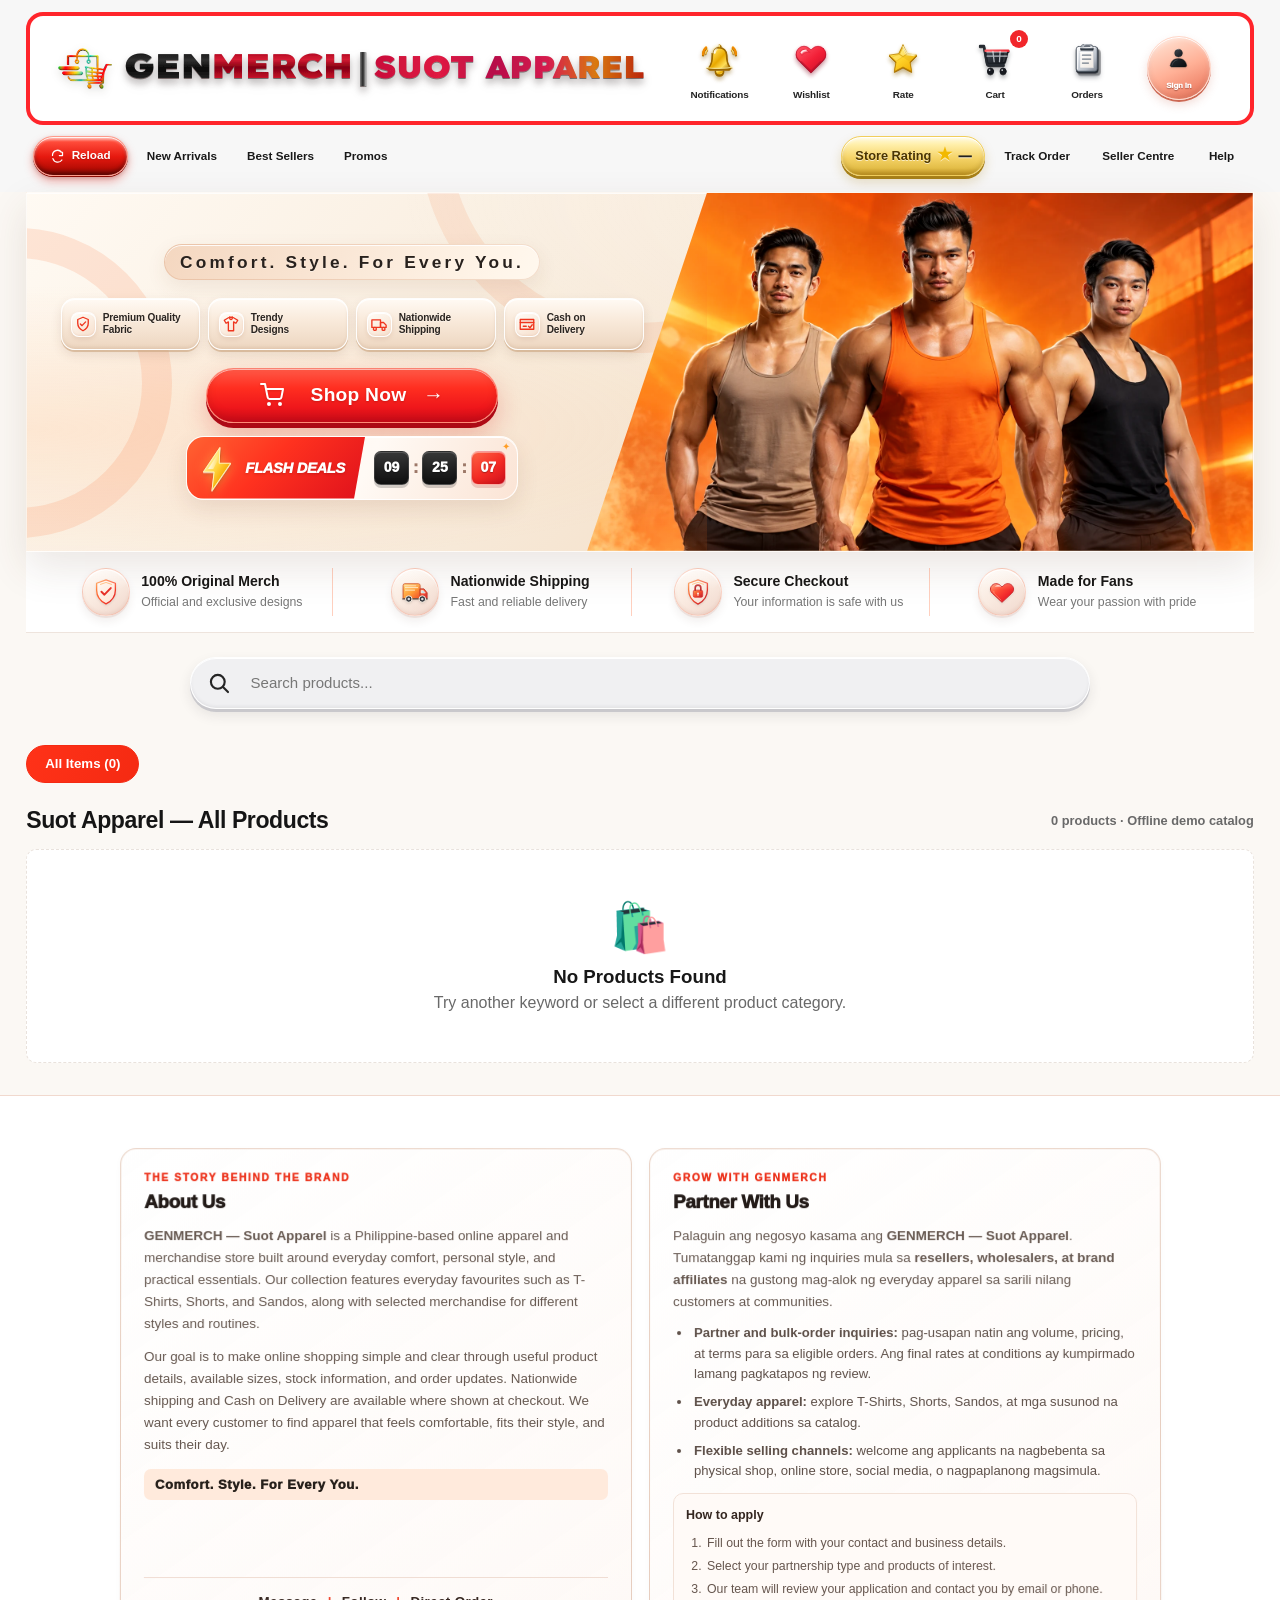
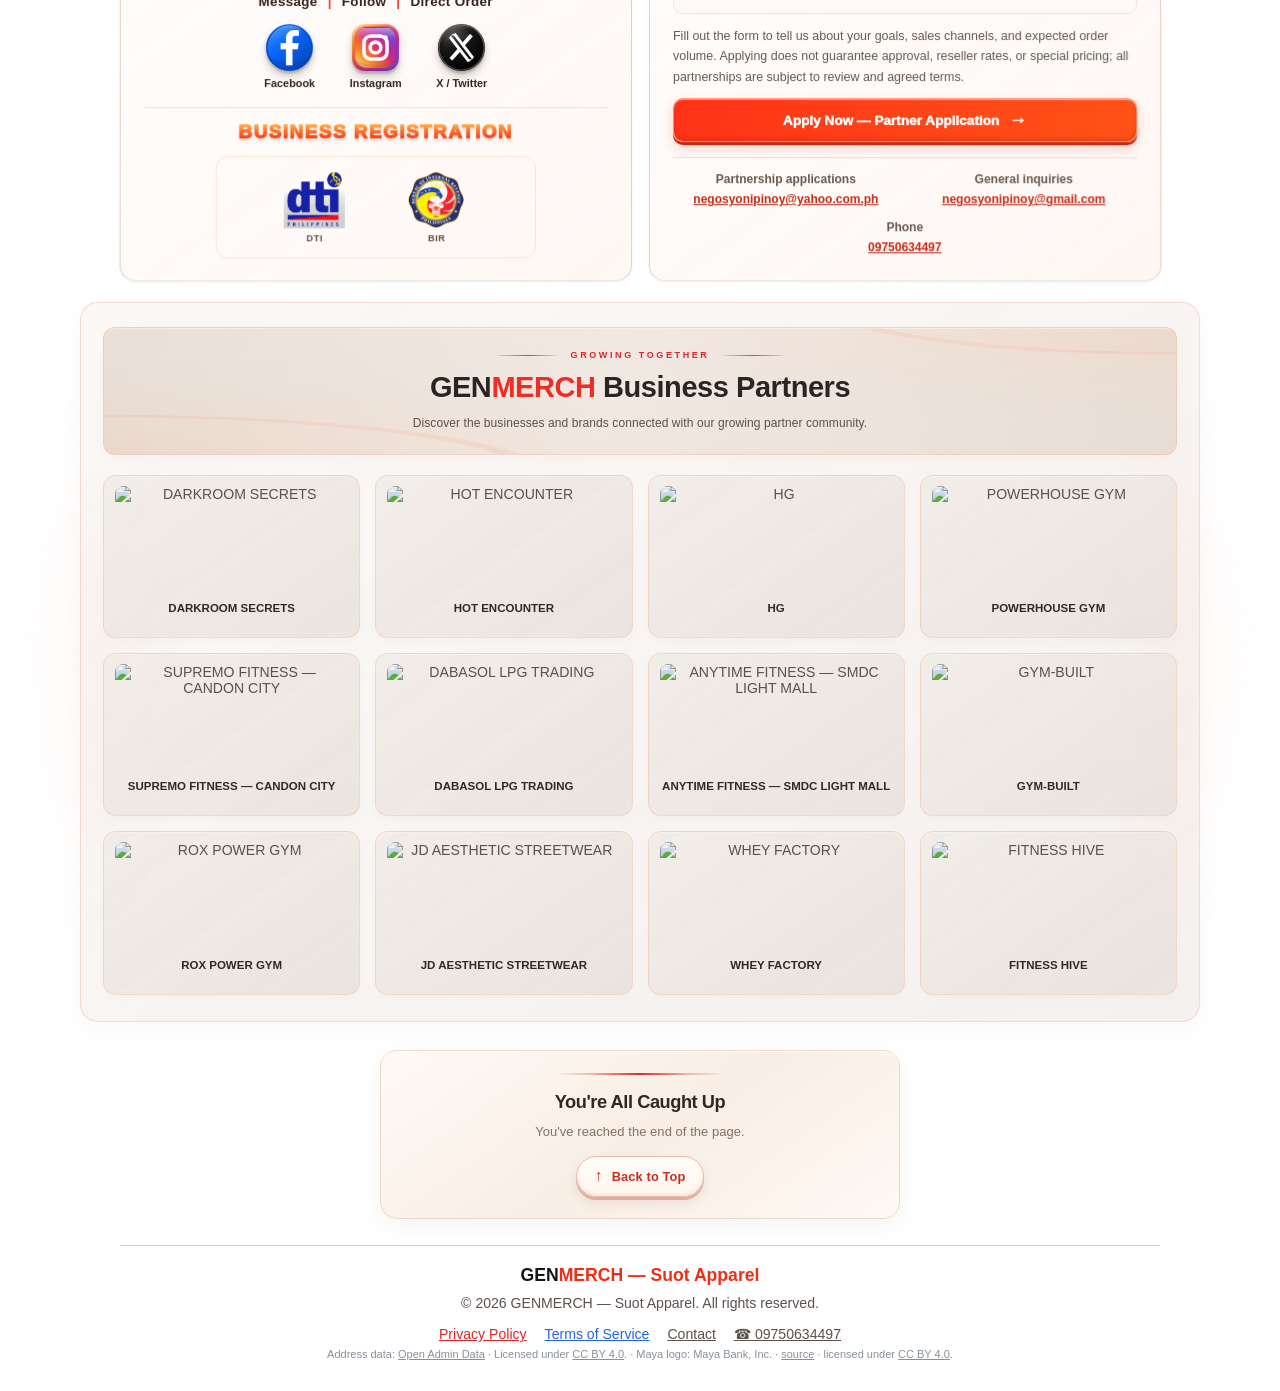
==== index.html @ 1b161a7c "Refresh customer account stylesheet cache version" ====
<!DOCTYPE html>
<html lang="en" class="genmerch-initial-loading">
<head>
  <!-- Isolated Vercel review sandbox: block all cross-origin API connections, including production Supabase. -->
  <script id="GENMERCH_PREVIEW_NETWORK_GUARD">
    (function () {
      var host = String(window.location.hostname || '').toLowerCase();
      var isolatedPreview = host.startsWith('genmerch-mobile-review-sandbox') && host.endsWith('.vercel.app');
      if (!isolatedPreview) return;
      window.GENMERCH_PREVIEW_SAFE_MODE = true;
      var policy = document.createElement('meta');
      policy.httpEquiv = 'Content-Security-Policy';
      policy.content = "default-src 'self' data: blob:; script-src 'self' 'unsafe-inline' 'unsafe-eval' https: data: blob:; style-src 'self' 'unsafe-inline' https: data:; img-src 'self' https: data: blob:; font-src 'self' https: data:; connect-src 'self' data: blob:; worker-src 'self' blob:; frame-src 'none'; object-src 'none'; base-uri 'self'; form-action 'self'";
      document.head.appendChild(policy);
    })();
  </script>
  <meta charset="UTF-8">
  <meta name="viewport" content="width=device-width, initial-scale=1.0">
  <title>GENMERCH — Suot Apparel | Wear What You Love</title>
  <link rel="canonical" href="https://shopgenmerch.com/">
  <meta name="description" content="GENMERCH Suot Apparel — T-shirts, shorts, hoodies, caps and everyday merch.">
  <meta property="og:site_name" content="GENMERCH - Suot Apparel">
  <meta property="og:locale" content="en_PH">
  <meta property="og:title" content="GENMERCH - Suot Apparel &amp; More!">
  <meta property="og:description" content="Explore GENMERCH Suot Apparel now.">
  <meta property="og:type" content="website">
  <meta property="og:url" content="https://shopgenmerch.com/">
  <meta property="og:image" content="https://shopgenmerch.com/genmerch-social-logo.webp?v=20261101-share-1">
  <meta property="og:image:secure_url" content="https://shopgenmerch.com/genmerch-social-logo.webp?v=20261101-share-1">
  <meta property="og:image:type" content="image/webp">
  <meta property="og:image:width" content="320">
  <meta property="og:image:height" content="320">
  <meta property="og:image:alt" content="GENMERCH Suot Apparel official shopping cart logo.">
  <link rel="image_src" href="https://shopgenmerch.com/genmerch-social-logo.webp?v=20261101-share-1">
  <meta name="twitter:card" content="summary_large_image">
  <meta name="twitter:title" content="GENMERCH - Suot Apparel &amp; More!">
  <meta name="twitter:description" content="Explore GENMERCH Suot Apparel now.">
  <meta name="twitter:image" content="https://shopgenmerch.com/genmerch-social-logo.webp?v=20261101-share-1">
  <meta name="twitter:image:alt" content="GENMERCH Suot Apparel official shopping cart logo.">
  <link rel="icon" type="image/png" sizes="32x32" href="/icons/genmerch-favicon-32.png?v=20261101-share-1">
  <link rel="shortcut icon" href="/icons/genmerch-favicon-32.png?v=20261101-share-1">
  <meta name="application-name" content="GENMERCH - Suot Apparel">
  <meta name="apple-mobile-web-app-title" content="GENMERCH - Suot Apparel">
  <meta name="theme-color" content="#ee4d2d">
  <link rel="manifest" href="/manifest.json?v=20261028-1">
  <link rel="apple-touch-icon" sizes="180x180" href="/apple-touch-icon.png?v=20261101-share-1">
  <link rel="preload" as="style" href="/install-flow.css?v=20261030-1" fetchpriority="low" onload="this.onload=null;this.rel='stylesheet'">
  <noscript><link rel="stylesheet" href="/install-flow.css?v=20261030-1"></noscript>
  <link rel="preload" as="style" href="/customer-account.css?v=20261103-profile-photo-navy-copper-1" fetchpriority="low" onload="this.onload=null;this.rel='stylesheet'">
  <noscript><link rel="stylesheet" href="/customer-account.css?v=20261103-profile-photo-navy-copper-1"></noscript>
  <link href="https://fonts.googleapis.com/css2?family=Great+Vibes&display=swap" rel="stylesheet">
  
  


  
  
  







  
  
  
  
  
  
  
  
  
  
  
  
  
  




  


  


  


  



















  


















  
  

  <!-- GENMERCH branding: static, crisp Lexend wordmark; header scroll behavior remains unchanged. -->
  <link rel="preconnect" href="https://fonts.googleapis.com">
  <link rel="preconnect" href="https://fonts.gstatic.com" crossorigin>
  <link rel="preconnect" href="https://cdn.jsdelivr.net" crossorigin>
  <link rel="preload" as="script" href="https://cdn.jsdelivr.net/npm/@supabase/supabase-js@2" crossorigin>
  <link rel="preconnect" href="https://csbaxyzfcaxhyyzxfxjw.supabase.co" crossorigin>
  <link rel="preconnect" href="https://upload.wikimedia.org" crossorigin>
  <link href="https://fonts.googleapis.com/css2?family=Lexend:wght@400;500;600;700;800;900&display=swap" rel="stylesheet">
  








  <link rel="stylesheet" href="/genmerch-inline.css?v=20261102-wishlist-clean-centered-footer-1">
  <link rel="preload" as="style" href="/seller-centre-theme.css?v=20261031-product-editor-close-2" fetchpriority="low" onload="this.onload=null;this.rel='stylesheet'">
  <noscript><link rel="stylesheet" href="/seller-centre-theme.css?v=20261031-product-editor-close-2"></noscript>
  <link rel="preload" as="style" href="/checkout-premium.css?v=20261102-delivery-compact-final-2" fetchpriority="low" onload="this.onload=null;this.rel='stylesheet'">
  <noscript><link rel="stylesheet" href="/checkout-premium.css?v=20261031-payment-vibrance-refined-1"></noscript>
  <link rel="stylesheet" href="/genmerch-mobile-redesign.css?v=20261102-flash-bolt-lighting-1">
  <link rel="stylesheet" href="/hero-tagline-shine.css?v=20261101-elegant-shine-1">
  <link rel="stylesheet" href="/trust-testimonials.css?v=20261101-3d-1">
  <link rel="stylesheet" href="/genmerch-responsive-refinement.css?v=20261102-delivery-compact-final-2">
  <link rel="stylesheet" href="/category-picker.css?v=20261103-category-picker-centered-2">
  

  <!-- GENMERCH performance: deferred, cacheable scripts in dependency order. -->
  <script>
    window.GENMERCH_APP_SCRIPT_READY = new Promise(function(resolve){
      window.GENMERCH_APP_SCRIPT_READY_RESOLVE = resolve;
    });
  </script>
  <script src="https://cdn.jsdelivr.net/npm/@supabase/supabase-js@2" defer></script>
  <script src="/genmerch-main.js?v=20261103-home-refresh-1" defer fetchpriority="high"></script>
  <script src="/genmerch-form-persistence.js?v=20261103-form-persistence-2" defer></script>
  <script src="/install-flow.js?v=20261030-1" defer></script>
  <script src="/customer-account.js?v=20261103-home-refresh-1" defer></script>
  <script src="/genmerch-interactions.js?v=20261101-hover-wishlist-1" defer></script>
  <script src="/genmerch-mobile-redesign.js?v=20261103-category-picker-centered-2" defer></script>
</head>
<body>
  <div id="genmerchInitialLoader" role="status" aria-label="Loading GENMERCH" aria-live="polite">
    <div class="genmerch-loader-mark" aria-hidden="true">
      <svg class="genmerch-loader-ring" viewBox="0 0 100 100" focusable="false">
        <circle cx="50" cy="50" r="45"></circle>
      </svg>
      <img class="genmerch-loader-logo" src="/assets/genmerch-cart-actual.webp?v=20261027-popup-logo" alt="" width="220" height="220" fetchpriority="high" decoding="async">
    </div>
  </div>
  <header class="site-header">
    <div class="announcement-bar">
      <div class="announcement-inner">
        <span>🚚 <strong>Free shipping for orders ₱1,500 and up!</strong></span>
        <i></i><span>✓ Quality Prints</span><i></i><span>🚚 Nationwide Delivery</span><i></i><span>▣ Secure Payments</span>
        <div class="social-links" aria-label="Order through our social media">
          <span class="social-order-label">You can also order -</span>
          <a class="social-link" href="https://www.facebook.com/nnp2012.genmerch/" target="_blank" rel="noopener noreferrer" aria-label="Order through Facebook" title="Facebook">
            <svg viewBox="0 0 24 24" aria-hidden="true" focusable="false"><circle cx="12" cy="12" r="12" fill="#0866FF"/><path fill="#FFFFFF" d="M13.45 21v-8.21h2.76l.41-3.2h-3.17V7.55c0-.93.26-1.56 1.59-1.56h1.7V3.13c-.29-.04-1.3-.13-2.48-.13-2.45 0-4.13 1.5-4.13 4.25v2.34H7.36v3.2h2.77V21z"/></svg>
            <span>Facebook</span>
          </a>
          <a class="social-link" href="https://www.instagram.com/nnp2012.productsservices" target="_blank" rel="noopener noreferrer" aria-label="Order through Instagram" title="Instagram">
            <svg viewBox="0 0 24 24" aria-hidden="true" focusable="false"><defs><linearGradient id="genmerchInstagramGradient" x1="0" y1="1" x2="1" y2="0"><stop offset="0%" stop-color="#FEDA75"/><stop offset="28%" stop-color="#FA7E1E"/><stop offset="55%" stop-color="#D62976"/><stop offset="78%" stop-color="#962FBF"/><stop offset="100%" stop-color="#4F5BD5"/></linearGradient></defs><rect x="1.5" y="1.5" width="21" height="21" rx="6" fill="url(#genmerchInstagramGradient)"/><rect x="6.1" y="6.1" width="11.8" height="11.8" rx="3.5" fill="none" stroke="#FFFFFF" stroke-width="1.8"/><circle cx="12" cy="12" r="2.75" fill="none" stroke="#FFFFFF" stroke-width="1.8"/><circle cx="17.1" cy="6.9" r="1.15" fill="#FFFFFF"/></svg>
            <span>Instagram</span>
          </a>
          <a class="social-link" href="https://x.com/NnP2012Trading" target="_blank" rel="noopener noreferrer" aria-label="Order through Twitter / X" title="Twitter / X">
            <svg viewBox="0 0 24 24" aria-hidden="true" focusable="false"><path fill="#111111" d="M18.901 1.153h3.68l-8.04 9.19 9.46 12.504H16.6l-5.8-7.584-6.64 7.584H.47l8.6-9.83L0 1.153h7.6l5.24 6.932zM17.61 20.644h2.039L6.486 3.24H4.298z"/></svg>
            <span>Twitter</span>
          </a>
        </div>
      </div>
    </div>
    <div class="main-header">
      <div class="nav">
        <button class="gm-mobile-menu-toggle" id="gmMobileMenuToggle" type="button" aria-label="Open navigation menu" aria-controls="gmMobileMenuPanel" aria-expanded="false">
          <svg viewBox="0 0 24 24" aria-hidden="true" focusable="false"><path d="M4 6h16M4 12h16M4 18h16"/></svg>
        </button>
        <button class="brand-lockup" type="button" onclick="resetCatalog()" aria-label="GENMERCH Home">
          <img class="gm-desktop-brand-emblem" src="/assets/genmerch-cart-actual.webp?v=20261101-desktop-official-cart-1" alt="GENMERCH official multicolor shopping cart logo" width="240" height="240" decoding="async" fetchpriority="high">
          <span class="brand-type genmerch-metal-wordmark-wrap"><svg class="brand-word genmerch-svg-metal-wordmark" viewBox="0 0 1320 104" xmlns="http://www.w3.org/2000/svg" role="img" aria-label="GENMERCH | SUOT APPAREL" focusable="false">
  <defs>
    <linearGradient id="gmMetalChromeFace" x1="0" y1="0" x2="0" y2="1">
      <stop offset="0" stop-color="#4a4a4a"/><stop offset=".18" stop-color="#171717"/><stop offset=".36" stop-color="#303030"/><stop offset=".56" stop-color="#080808"/><stop offset=".76" stop-color="#202020"/><stop offset=".92" stop-color="#414141"/><stop offset="1" stop-color="#121212"/>
    </linearGradient>
    <linearGradient id="gmMetalRedFace" x1="0" y1="0" x2="0" y2="1">
      <stop offset="0" stop-color="#ed5361"/><stop offset=".16" stop-color="#a9071f"/><stop offset=".34" stop-color="#d51b32"/><stop offset=".54" stop-color="#820012"/><stop offset=".72" stop-color="#b60b23"/><stop offset=".9" stop-color="#e52b40"/><stop offset="1" stop-color="#73000e"/>
    </linearGradient>
    <linearGradient id="gmMetalSuotBase" x1="0" y1="0" x2="1" y2="0">
      <stop offset="0" stop-color="#c90e3a"/><stop offset=".24" stop-color="#df1a42"/><stop offset=".44" stop-color="#b70d49"/><stop offset=".64" stop-color="#d51b4e"/><stop offset=".82" stop-color="#d97910"/><stop offset="1" stop-color="#ba260b"/>
    </linearGradient>
    <linearGradient id="gmMetalDivider" x1="0" y1="0" x2="1" y2="0">
      <stop offset="0" stop-color="#f4f4f4"/>
      <stop offset=".2" stop-color="#8a8a8a"/>
      <stop offset=".48" stop-color="#242424"/>
      <stop offset=".72" stop-color="#b8b8b8"/>
      <stop offset="1" stop-color="#363636"/>
    </linearGradient>
    <filter id="gmMetalBevelGlint" x="-10%" y="-16%" width="120%" height="145%">
      <feGaussianBlur in="SourceAlpha" stdDeviation="1.25" result="softShadowBlur"/>
      <feOffset in="softShadowBlur" dx="0" dy="2.5" result="softShadowOffset"/>
      <feFlood flood-color="#16050a" flood-opacity=".48" result="softShadowColor"/>
      <feComposite in="softShadowColor" in2="softShadowOffset" operator="in" result="softShadow"/>
      <feMerge><feMergeNode in="softShadow"/><feMergeNode in="SourceGraphic"/></feMerge>
    </filter>
  </defs>
  <g transform="translate(0 -9.12) scale(1 1.12)" font-family="Montserrat, Inter, Lexend, Arial, sans-serif" font-weight="900" text-anchor="start" stroke-linejoin="round" filter="url(#gmMetalBevelGlint)">
    <text x="8" y="76" font-size="76.22" textLength="220" lengthAdjust="spacingAndGlyphs" fill="url(#gmMetalChromeFace)" stroke="none" stroke-width="0">GEN</text>
    <text x="226" y="76" font-size="76.22" textLength="354" lengthAdjust="spacingAndGlyphs" fill="url(#gmMetalRedFace)" stroke="none" stroke-width="0">MERCH</text>
    <text x="590" y="77" font-size="81.37" fill="url(#gmMetalDivider)" stroke="none" stroke-width="0">|</text>
    <text x="634" y="76" font-size="70.04" textLength="674" lengthAdjust="spacingAndGlyphs" fill="url(#gmMetalSuotBase)" stroke="none" stroke-width="0">SUOT APPAREL</text>
  </g>
</svg></span>
          <span class="gm-mobile-wordmark" aria-hidden="true"><img class="gm-mobile-brand-logo" src="/assets/genmerch-cart-actual.webp?v=20261101-brand-mark-1" alt="" decoding="async" fetchpriority="high"><span class="gm-mobile-brand-copy"><strong><span>GEN</span><b>MERCH</b></strong><small>SUOT APPAREL</small></span></span>
        </button>
        <div class="header-actions">
          <button class="header-action genmerch-notification-button" id="genmerchNotificationButton" type="button" onclick="toggleGenmerchNotifications()" aria-label="Order notifications" title="Order notifications">
  <span class="header-icon genmerch-bell-wrap"><svg class="genmerch-bell-svg" viewBox="0 0 40 40" aria-hidden="true"><defs><linearGradient id="gmBellGold" x1="0" y1="0" x2="1" y2="1"><stop offset="0" stop-color="#fff7b0"/><stop offset=".22" stop-color="#ffd84a"/><stop offset=".52" stop-color="#e9a900"/><stop offset=".76" stop-color="#ffdf58"/><stop offset="1" stop-color="#9e6500"/></linearGradient><linearGradient id="gmBellHighlight" x1="0" y1="0" x2="1" y2="0"><stop offset="0" stop-color="#fff" stop-opacity=".9"/><stop offset="1" stop-color="#fff" stop-opacity="0"/></linearGradient><radialGradient id="gmBellGlow"><stop offset="0" stop-color="#ffd84a" stop-opacity=".4"/><stop offset="1" stop-color="#ffd84a" stop-opacity="0"/></radialGradient></defs><path d="M10 27.5c2.3-2.8 3.1-6.1 3.1-12.1a6.9 6.9 0 0 1 13.8 0c0 6 1 9.3 3.1 12.1.6.8.1 1.8-.9 1.8H10.9c-1 0-1.5-1-.9-1.8Z" fill="url(#gmBellGold)" stroke="#9b6800" stroke-width="1.5" stroke-linejoin="round"/><path d="M15.3 13.2c.4-2.3 2-3.6 4.1-3.8" fill="none" stroke="url(#gmBellHighlight)" stroke-width="2.3" stroke-linecap="round"/><path d="M16 31.2a4 4 0 0 0 8 0" fill="url(#gmBellGold)" stroke="#9b6800" stroke-width="1.4"/><circle cx="20" cy="7.1" r="1.4" fill="#f6c52e" stroke="#9b6800" stroke-width=".8"/><path d="M7 8.2C4.8 10.3 3.9 12.7 4 15.1M33 8.2c2.2 2.1 3.1 4.5 3 6.9" fill="none" stroke="#f08a00" stroke-width="2.2" stroke-linecap="round"/><path d="M8.4 10.2c-1.2 1.5-1.7 2.8-1.8 4.2M31.6 10.2c1.2 1.5 1.7 2.8 1.8 4.2" fill="none" stroke="#ffd45a" stroke-width="1" stroke-linecap="round"/><path class="genmerch-bell-dome-gloss" d="M12.6 13.2C13.4 9.5 16.2 7.1 19.5 6.5" fill="none" stroke="#fffde8" stroke-width="1.7" stroke-linecap="round" opacity=".72"/><path class="genmerch-bell-rim-glint" d="M7.8 27.7C11.8 29 27.9 29.1 32.1 27.4" fill="none" stroke="#fff1a3" stroke-width="1.05" stroke-linecap="round" opacity=".82"/></svg><span id="genmerchNotificationBadge" class="genmerch-notification-badge" hidden>0</span></span>
  <small>Notifications</small>
</button>
          <button class="header-action wishlist-header-button" type="button" onclick="openWishlist()" aria-label="Open wishlist" title="View saved products">
            <span class="header-icon wishlist-header-icon"><svg class="genmerch-premium-heart" viewBox="0 0 24 24" aria-hidden="true" focusable="false"><defs><linearGradient id="genmerchHeaderHeartGradient" x1="4" y1="3" x2="20" y2="22" gradientUnits="userSpaceOnUse"><stop offset="0" stop-color="#ff5364"/><stop offset=".52" stop-color="#f21f37"/><stop offset="1" stop-color="#c90d28"/></linearGradient></defs><path class="genmerch-heart-silhouette" d="M20.84 4.61a5.5 5.5 0 0 0-7.78 0L12 5.67l-1.06-1.06a5.5 5.5 0 0 0-7.78 7.78l1.06 1.06L12 21.23l7.78-7.78 1.06-1.06a5.5 5.5 0 0 0 0-7.78Z"/><path class="genmerch-heart-glint" d="M5.2 7.5a3.2 3.2 0 0 1 3.25-1.55" fill="none" stroke="#fff" stroke-width="1.15" stroke-linecap="round" opacity=".82"/><path class="genmerch-heart-gloss-plane" d="M4.15 7.35C4.85 5.15 8.1 4.35 10.4 6.55L11.25 7.35C9.05 7.03 6.85 7.65 5.55 9.55Z" fill="#fff" opacity=".30"/><path class="genmerch-heart-lower-bevel" d="M5.35 13.9 12 20.45 18.65 13.9" fill="none" stroke="#9f1029" stroke-width=".82" stroke-linecap="round" stroke-linejoin="round" opacity=".48"/></svg><span class="wishlist-badge" id="wishlistBadge" aria-live="polite" hidden>0</span></span>
            <small>Wishlist</small>
          </button>
          <button class="header-action genmerch-rate-trigger" id="openCustomerRateButton" type="button" onclick="openCustomerRateCenter()" aria-label="Rate delivered products" title="Rate your delivered purchases">
            <span class="header-icon genmerch-rate-icon" aria-hidden="true"><svg class="genmerch-rate-star genmerch-premium-star" viewBox="0 0 24 24" role="img" aria-label="Star"><defs><linearGradient id="genmerchHeaderStarGradient" x1="5" y1="2" x2="19" y2="22" gradientUnits="userSpaceOnUse"><stop offset="0" stop-color="#fff07a"/><stop offset=".48" stop-color="#ffd32a"/><stop offset="1" stop-color="#efa900"/></linearGradient></defs><path d="M12 2.15 15.02 8.3l6.79.99-4.91 4.79 1.16 6.76L12 17.65 5.94 20.84l1.16-6.76-4.91-4.79 6.79-.99L12 2.15Z" fill="url(#genmerchHeaderStarGradient)" stroke="#bb8100" stroke-width=".55" stroke-linejoin="round"/><path d="m12 4.15 2.37 4.8 5.3.77" fill="none" stroke="#fff9cf" stroke-width=".8" stroke-linecap="round" opacity=".78"/><path class="genmerch-star-upper-facet" d="M12 3.35 14.55 8.62 12 10.35 9.45 8.62Z" fill="#fff9cf" opacity=".33"/><path class="genmerch-star-left-facet" d="M9.45 8.62 12 10.35 7.15 13.7 4.05 10.55Z" fill="#fff" opacity=".14"/><path class="genmerch-star-right-facet" d="M14.55 8.62 19.95 10.55 16.85 13.7 12 10.35Z" fill="#b87a00" opacity=".13"/><path class="genmerch-star-gloss-edge" d="M12 3.15 15.02 8.3 20.4 9.1" fill="none" stroke="#fffbd0" stroke-width=".85" stroke-linecap="round" opacity=".82"/></svg><span class="genmerch-rate-badge" id="customerRateBadge" hidden>0</span></span><small>Rate</small>
          </button>
          <button class="cart-top header-action" id="openCartButton" type="button" aria-label="Open shopping cart">
            <span class="cart-icon header-icon"><svg class="genmerch-premium-cart-icon" viewBox="0 0 32 32" aria-hidden="true" focusable="false"><defs><linearGradient id="genmerchCartBasketGradient" x1="8" y1="8" x2="24" y2="23" gradientUnits="userSpaceOnUse"><stop offset="0" stop-color="#515861"/><stop offset=".5" stop-color="#252a31"/><stop offset="1" stop-color="#101318"/></linearGradient><linearGradient id="genmerchCartRedAccent" x1="11" y1="8" x2="26" y2="17" gradientUnits="userSpaceOnUse"><stop offset="0" stop-color="#ff5961"/><stop offset="1" stop-color="#e51e2b"/></linearGradient><radialGradient id="genmerchCartWheelGradient" cx="0" cy="0" r="1" gradientTransform="matrix(0 4 -4 0 0 0)" gradientUnits="userSpaceOnUse"><stop offset="0" stop-color="#626975"/><stop offset="1" stop-color="#171a20"/></radialGradient></defs><path class="genmerch-cart-handle" d="M3.4 5.1h3.3l2.55 14.1c.22 1.14 1.1 1.9 2.23 1.9h11.7" fill="none" stroke="#262b32" stroke-width="2.05" stroke-linecap="round" stroke-linejoin="round"/><path class="genmerch-cart-basket" d="M8.1 9.1h19.1l-2.35 9.25a1.7 1.7 0 0 1-1.65 1.27H10.2L8.1 9.1Z"/><path class="genmerch-cart-rim" d="M8.1 9.1h19.1" fill="none" stroke="url(#genmerchCartRedAccent)" stroke-width="2.1" stroke-linecap="round"/><path class="genmerch-cart-grid" d="m14.25 9.6 1.05 8.7m5-8.7-.55 8.7M9.25 13.5h16.85" fill="none" stroke="#d8dce2" stroke-opacity=".8" stroke-width="1.05" stroke-linecap="round"/><circle class="genmerch-cart-wheel" cx="12.2" cy="26.1" r="2.55"/><circle class="genmerch-cart-wheel" cx="22.8" cy="26.1" r="2.55"/><circle class="genmerch-cart-wheel-highlight" cx="11.45" cy="25.3" r=".72"/><circle class="genmerch-cart-wheel-highlight" cx="22.05" cy="25.3" r=".72"/><path class="genmerch-cart-metal-glint" d="M9.2 10.15H25.7" fill="none" stroke="#fff" stroke-opacity=".72" stroke-width=".78" stroke-linecap="round"/><path class="genmerch-cart-side-facet" d="M23.8 10.8 26.3 10.1 24.15 18.15 22.45 18.75Z" fill="#fff" opacity=".10"/></svg><span class="badge" id="cartBadge">0</span></span>
            <small>Cart</small>
          </button>
          <button class="header-action" id="openCustomerOrdersButton" type="button" onclick="openCustomerOrders()" aria-label="View and track your orders" title="My Orders — Track your delivery">
            <span class="header-icon"><svg class="genmerch-orders-clipboard" viewBox="0 0 32 32" aria-hidden="true" focusable="false"><defs><linearGradient id="gmOrdersBoardFace" x1="0" y1="0" x2="1" y2="1"><stop offset="0" stop-color="#ffffff"/><stop offset=".28" stop-color="#e5e9ee"/><stop offset=".7" stop-color="#b4bac4"/><stop offset="1" stop-color="#767d88"/></linearGradient><linearGradient id="gmOrdersBoardEdge" x1="0" y1="0" x2="1" y2="1"><stop offset="0" stop-color="#69717c"/><stop offset=".55" stop-color="#333a44"/><stop offset="1" stop-color="#151a20"/></linearGradient><linearGradient id="gmOrdersPaper" x1="0" y1="0" x2="1" y2="1"><stop offset="0" stop-color="#fffefc"/><stop offset="1" stop-color="#f0e9e2"/></linearGradient><linearGradient id="gmOrdersClip" x1="0" y1="0" x2="1" y2="1"><stop offset="0" stop-color="#f8fbff"/><stop offset=".22" stop-color="#b9c0ca"/><stop offset=".48" stop-color="#626a76"/><stop offset=".72" stop-color="#dfe4eb"/><stop offset="1" stop-color="#626975"/></linearGradient></defs><path d="M9 5.8h15.5a2.3 2.3 0 0 1 2.3 2.3v18.3a2.3 2.3 0 0 1-2.3 2.3H9a2.3 2.3 0 0 1-2.3-2.3V8.1A2.3 2.3 0 0 1 9 5.8Z" transform="translate(1.3 1.7)" fill="#141820" opacity=".26"/><path d="M8.5 4.9H24a2.3 2.3 0 0 1 2.3 2.3v18.9a2.3 2.3 0 0 1-2.3 2.3H8.5a2.3 2.3 0 0 1-2.3-2.3V7.2a2.3 2.3 0 0 1 2.3-2.3Z" fill="url(#gmOrdersBoardEdge)" stroke="#242a33" stroke-width=".7"/><path d="M8.1 4.2h15.3a2.2 2.2 0 0 1 2.2 2.2v18.9a2.2 2.2 0 0 1-2.2 2.2H8.1a2.2 2.2 0 0 1-2.2-2.2V6.4a2.2 2.2 0 0 1 2.2-2.2Z" fill="url(#gmOrdersBoardFace)" stroke="#525b66" stroke-width=".75"/><path d="M9.5 9h12.6v15.4H9.5z" fill="url(#gmOrdersPaper)" stroke="#c0c4ca" stroke-width=".45"/><path d="M11.7 12.4h7.8M11.7 16.1h7.8M11.7 19.8h5.7" fill="none" stroke="#737d89" stroke-width="1.15" stroke-linecap="round"/><path d="M12.1 3.6h7.7a2 2 0 0 1 2 2v2.1h-11.7V5.6a2 2 0 0 1 2-2Z" fill="#39414b" stroke="#1d222a" stroke-width=".6"/><path d="M12.3 2.5h7.3a1.8 1.8 0 0 1 1.8 1.8v1.8h-10.9V4.3a1.8 1.8 0 0 1 1.8-1.8Z" fill="url(#gmOrdersClip)" stroke="#626a75" stroke-width=".6"/><path d="M14 2.7h4.1a1.25 1.25 0 0 1 1.25 1.25V5h-6.6v-1.05A1.25 1.25 0 0 1 14 2.7Z" fill="#565e69" stroke="#f4f7fb" stroke-width=".45"/><path d="M8.1 5.1h15.1" stroke="#fff" stroke-opacity=".9" stroke-width=".7" stroke-linecap="round"/><path d="M7.1 7.2v18.2" stroke="#fff" stroke-opacity=".66" stroke-width=".75" stroke-linecap="round"/><path class="genmerch-orders-paper-glint" d="M9.4 9.9H21.3" fill="none" stroke="#fff" stroke-opacity=".85" stroke-width=".75" stroke-linecap="round"/><path class="genmerch-orders-board-edge-glint" d="M7.1 8.8v16.1" fill="none" stroke="#fff" stroke-opacity=".62" stroke-width=".7" stroke-linecap="round"/></svg><span class="customer-orders-badge" id="customerOrdersBadge" hidden>0</span></span>
            <small>Orders</small>
          </button>
          
          <button class="header-action" type="button" id="customerAccountButton" onclick="openGenmerchCustomerAccountEntry()" aria-label="Open My GENMERCH account">
            <span class="header-icon"><svg class="genmerch-premium-account-icon" viewBox="0 0 32 32" aria-hidden="true" focusable="false"><defs><linearGradient id="genmerchAccountMetal" x1="5" y1="2" x2="27" y2="30" gradientUnits="userSpaceOnUse"><stop offset="0" stop-color="#555b63"/><stop offset=".42" stop-color="#22272e"/><stop offset="1" stop-color="#080a0d"/></linearGradient><linearGradient id="genmerchAccountHighlight" x1="8" y1="4" x2="22" y2="17" gradientUnits="userSpaceOnUse"><stop offset="0" stop-color="#fff" stop-opacity=".62"/><stop offset="1" stop-color="#fff" stop-opacity="0"/></linearGradient></defs><circle class="genmerch-account-head" cx="16" cy="9.4" r="5.15"/><path class="genmerch-account-body" d="M5.1 26.1c.55-5.9 4.65-9.55 10.9-9.55s10.35 3.65 10.9 9.55c.1 1.1-.78 1.95-1.9 1.95H7c-1.12 0-2-.85-1.9-1.95Z"/><path class="genmerch-account-glint" d="M12.1 5.1a4.2 4.2 0 0 1 4.1-1.05M7.4 25.8c.7-4.25 3.7-6.8 7.1-7.2" fill="none" stroke="url(#genmerchAccountHighlight)" stroke-width="1.05" stroke-linecap="round"/></svg></span>
            <small class="customer-account-label" id="customerAccountLabel">Sign in</small>
          </button>
        </div>
      </div>
      <nav class="desktop-links" aria-label="Main navigation">
        <button class="active genmerch-hard-reload-nav" type="button" onclick="performGenmerchHardReload(this)" aria-label="Reload GENMERCH and sync latest data" title="Reload the shop and sync the latest data"><svg viewBox="0 0 24 24" aria-hidden="true" focusable="false"><path d="M20 7v5h-5M4.7 17A8 8 0 0 0 19 19.2M4 12a8 8 0 0 1 14.3-5.2L20 7" fill="none" stroke="currentColor" stroke-width="2" stroke-linecap="round" stroke-linejoin="round"/></svg><span class="genmerch-hard-reload-label">Reload</span></button><button onclick="setCategoryByLabel('T-Shirts')">T-Shirts</button><button onclick="setCategoryByLabel('Shorts')">Shorts</button><button onclick="setCategoryByLabel('Hoodies')">Hoodies</button><button onclick="setCategoryByLabel('Caps')">Caps</button><button onclick="setCategoryByLabel('Bags')">Bags</button><button onclick="showInfo('New Arrivals')">New Arrivals</button><button onclick="showInfo('Best Sellers')">Best Sellers</button><button onclick="showInfo('Promos')">Promos</button><span></span><button type="button" class="store-rating-nav" id="storeRatingNavButton" onclick="showStoreRatingDetails()" title="Overall average from all published customer product reviews" aria-label="Overall GENMERCH store rating"><b class="store-rating-nav-label">Store Rating</b><b class="store-rating-star" aria-hidden="true">★</b><b class="store-rating-nav-value" id="storeRatingNavValue" aria-live="polite">…</b></button><button type="button" onclick="openCustomerOrders()" aria-label="Track a GENMERCH order">Track Order</button><button type="button" class="seller-centre-text-link" id="openSellerCentreButton" onclick="openSellerCentre()" aria-label="Open Seller Centre" title="Seller Centre — admin access required">Seller Centre</button><button type="button" onclick="openHelpCenter()" aria-label="Open GENMERCH Help Center">Help</button>
      </nav>
    </div>
  </header>

  <div class="gm-mobile-menu-scrim" id="gmMobileMenuScrim" hidden aria-hidden="true">
    <nav class="gm-mobile-menu-panel" id="gmMobileMenuPanel" role="dialog" aria-modal="true" aria-labelledby="gmMobileMenuTitle" tabindex="-1">
      <div class="gm-mobile-menu-head">
        <div class="gm-mobile-menu-brand" id="gmMobileMenuTitle"><strong>GEN<span>MERCH</span></strong><small>SUOT APPAREL</small></div>
        <button class="gm-mobile-menu-close" id="gmMobileMenuClose" type="button" aria-label="Close navigation menu">×</button>
      </div>
      <div class="gm-mobile-menu-links">
        <button type="button" data-gm-mobile-action="home"><svg viewBox="0 0 24 24" aria-hidden="true"><path d="m3 10 9-7 9 7v10a1 1 0 0 1-1 1h-6v-7h-4v7H4a1 1 0 0 1-1-1Z"/></svg>Home</button>
        <button type="button" data-gm-mobile-action="categories"><svg viewBox="0 0 24 24" aria-hidden="true"><rect x="3" y="3" width="7" height="7" rx="1"/><rect x="14" y="3" width="7" height="7" rx="1"/><rect x="3" y="14" width="7" height="7" rx="1"/><rect x="14" y="14" width="7" height="7" rx="1"/></svg>Browse Categories</button>
        <button type="button" data-gm-mobile-open=".wishlist-header-button"><svg viewBox="0 0 24 24" aria-hidden="true"><path d="M20.8 8.7c0 5.2-8.8 11-8.8 11s-8.8-5.8-8.8-11a4.7 4.7 0 0 1 8.8-2.3 4.7 4.7 0 0 1 8.8 2.3Z"/></svg>My Wishlist</button>
        <button type="button" data-gm-mobile-open="#openCustomerOrdersButton"><svg viewBox="0 0 24 24" aria-hidden="true"><rect x="5" y="3" width="14" height="18" rx="2"/><path d="M9 8h6M9 12h6M9 16h4"/></svg>My Orders</button>
        <button type="button" data-gm-mobile-open="#customerAccountButton"><svg viewBox="0 0 24 24" aria-hidden="true"><circle cx="12" cy="8" r="4"/><path d="M4 21c.5-4 3.4-6 8-6s7.5 2 8 6"/></svg>My Account</button>
        <div class="gm-mobile-menu-divider" aria-hidden="true"></div>
        <button type="button" data-gm-mobile-open="#openCustomerRateButton"><svg viewBox="0 0 24 24" aria-hidden="true"><path d="m12 3 2.8 5.7 6.2.9-4.5 4.4 1.1 6.2-5.6-3-5.6 3 1.1-6.2L3 9.6l6.2-.9Z"/></svg>Rate Your Purchases</button>
        <button type="button" data-gm-mobile-open="#genmerchNotificationButton"><svg viewBox="0 0 24 24" aria-hidden="true"><path d="M18 9a6 6 0 0 0-12 0c0 7-3 7-3 9h18c0-2-3-2-3-9ZM10 21h4"/></svg>Notifications</button>
        <button type="button" data-gm-mobile-open="#openSellerCentreButton"><svg viewBox="0 0 24 24" aria-hidden="true"><path d="M3 9h18l-1-5H4L3 9Zm1 0v11h16V9M8 20v-6h8v6M3 9a3 3 0 0 0 6 0 3 3 0 0 0 6 0 3 3 0 0 0 6 0"/></svg>Seller Centre</button>
        <button type="button" class="gm-mobile-menu-store-rating" data-gm-mobile-open="#storeRatingNavButton" aria-label="Open overall GENMERCH store rating">
          <svg viewBox="0 0 24 24" aria-hidden="true" focusable="false"><path d="m12 2.15 3.02 6.15 6.79.99-4.91 4.79 1.16 6.76L12 17.65l-6.06 3.19 1.16-6.76-4.91-4.79 6.79-.99L12 2.15Z"/></svg>
          <span class="gm-mobile-menu-store-rating-label">Store Rating</span>
          <strong id="gmMobileStoreRatingValue" aria-live="polite">…</strong>
        </button>
        <button type="button" class="gm-mobile-menu-testimonials" data-gm-mobile-action="testimonials" aria-label="Open Trust and Testimonials">
          <svg viewBox="0 0 24 24" aria-hidden="true" focusable="false"><path d="M4 5.5A2.5 2.5 0 0 1 6.5 3h11A2.5 2.5 0 0 1 20 5.5v8a2.5 2.5 0 0 1-2.5 2.5H10l-5.5 4v-4.8A2.5 2.5 0 0 1 4 13Z"/><path d="M8 8h8M8 11h5"/></svg>
          Trust &amp; Testimonials
        </button>
        <button type="button" class="gm-mobile-menu-partner" data-gm-mobile-action="partner" aria-label="Go to Partner With Us section">
          <svg viewBox="0 0 24 24" aria-hidden="true" focusable="false"><path d="M3 8.5 12 4l9 4.5-9 4.5-9-4.5Z"/><path d="M6.5 10.3v5.2c3.5 2.6 7.5 2.6 11 0v-5.2M21 9v6"/><path d="M9 13.5h6"/></svg>
          Partner With Us
        </button>
      </div>
      <div class="gm-mobile-menu-social" aria-label="Follow and message GENMERCH on social media">
        <p class="gm-mobile-menu-social-label">Message <span aria-hidden="true">|</span> Follow</p>
        <div class="gm-mobile-menu-social-icons">
        <a class="gm-mobile-menu-social-link gm-mobile-social-facebook" href="https://www.facebook.com/nnp2012.genmerch/" target="_blank" rel="noopener noreferrer" aria-label="GENMERCH on Facebook" title="Facebook">
          <svg viewBox="0 0 24 24" aria-hidden="true" focusable="false"><path d="M13.55 21v-8.17h2.75l.41-3.19h-3.16V7.6c0-.92.26-1.55 1.59-1.55h1.69V3.2c-.29-.04-1.29-.13-2.46-.13-2.44 0-4.12 1.49-4.12 4.23v2.34H7.48v3.19h2.77V21z"/></svg>
        </a>
        <a class="gm-mobile-menu-social-link gm-mobile-social-instagram" href="https://www.instagram.com/nnp2012.productsservices" target="_blank" rel="noopener noreferrer" aria-label="GENMERCH on Instagram" title="Instagram">
          <svg viewBox="0 0 24 24" aria-hidden="true" focusable="false"><rect x="3" y="3" width="18" height="18" rx="5"/><circle cx="12" cy="12" r="4"/><circle class="gm-mobile-social-instagram-dot" cx="17.5" cy="6.7" r="1.2"/></svg>
        </a>
        <a class="gm-mobile-menu-social-link gm-mobile-social-x" href="https://x.com/NnP2012Trading" target="_blank" rel="noopener noreferrer" aria-label="GENMERCH on X, formerly Twitter" title="X / Twitter">
          <svg viewBox="0 0 24 24" aria-hidden="true" focusable="false"><path d="M18.9 2H22l-6.8 7.8L23.2 22h-6.3l-5-7.5L5.4 22H2.2l7.3-8.4L1.3 2h6.5l4.5 6.8L18.9 2Zm-1.1 18h1.7L6.8 3.9H5L17.8 20Z"/></svg>
        </a>
        </div>
      </div>
      <div class="gm-mobile-menu-footer">
        <button type="button" class="gm-mobile-menu-help" data-gm-mobile-open='.desktop-links button[aria-label="Open GENMERCH Help Center"]'>
          <svg viewBox="0 0 24 24" aria-hidden="true" focusable="false"><circle cx="12" cy="12" r="9"/><path d="M9.6 9a2.5 2.5 0 1 1 4.1 1.9c-1.1.9-1.7 1.3-1.7 2.6M12 17.2v.1"/></svg>
          Need Help?
        </button>
      </div>
    </nav>
  </div>

  <div class="toast" id="toast" role="status" aria-live="polite"><span class="toast-icon">✓</span><span id="toastText">Added to your cart</span></div>

  <div class="seller-modal-overlay" id="sellerPasscodeOverlay" aria-hidden="true">
    <section class="seller-modal" role="dialog" aria-modal="true" aria-labelledby="sellerPasscodeTitle">
      <div class="seller-modal-head"><div><h2 id="sellerPasscodeTitle">🛍️ Seller Centre</h2><p>Admin access verification</p></div><button class="seller-modal-close" type="button" onclick="closeSellerPasscode()" aria-label="Close passcode dialog">×</button></div>
      <form class="seller-passcode-body" id="sellerPasscodeForm">
        <p>Enter the Seller Centre passcode. Cloud access is also checked against your authorized Supabase admin account.</p>
        <div class="seller-field"><label for="sellerPasscodeInput">Seller Centre passcode</label><input class="seller-passcode-input" id="sellerPasscodeInput" type="password" inputmode="numeric" autocomplete="off" maxlength="6" minlength="6" pattern="[0-9]{6}" aria-describedby="sellerPasscodeFeedback" required></div>
        <div class="seller-feedback" id="sellerPasscodeFeedback" role="status" aria-live="polite" hidden></div>
        <div class="seller-passcode-actions"><button class="seller-secondary-button" type="button" onclick="closeSellerPasscode()">Cancel</button><button class="seller-primary-button" type="submit" id="sellerPasscodeSubmit">Unlock Seller Centre</button></div>
      </form>
      <div class="seller-security-note">The passcode is an extra interface gate, not a replacement for account permissions. Supabase Row Level Security protects cloud records.</div>
    </section>
  </div>
  <div class="seller-modal-overlay" id="sellerDashboardOverlay" aria-hidden="true">
    <section class="seller-modal seller-dashboard-modal" role="dialog" aria-modal="true" aria-labelledby="sellerDashboardTitle">
      <div class="seller-modal-head"><div><h2 id="sellerDashboardTitle"><span class="seller-brand-gen">GEN</span><span class="seller-brand-merch">MERCH</span><span class="seller-brand-divider" aria-hidden="true">|</span><span class="seller-brand-section">Seller Centre</span></h2><p>Manage products and review customer orders</p></div><div class="seller-dashboard-actions"><button class="seller-logout-button" id="sellerCentreLogoutButton" type="button" onclick="logoutSellerCentre()" aria-label="Log out of Seller Centre" title="Log out of Seller Centre"><svg viewBox="0 0 24 24" aria-hidden="true" focusable="false"><path d="M10 4H5.5A1.5 1.5 0 0 0 4 5.5v13A1.5 1.5 0 0 0 5.5 20H10"/><path d="M13 8l4 4-4 4M8 12h9"/></svg><span>Log Out</span></button><button class="seller-modal-close" type="button" onclick="closeSellerDashboard()" aria-label="Close Seller Centre" title="Close dashboard">×</button></div></div>
      <div class="seller-tabs" role="tablist" aria-label="Seller Centre sections">
        <button class="seller-tab-button active" type="button" role="tab" id="sellerProductsTab" aria-selected="true" aria-controls="sellerProductsPanel" onclick="switchSellerTab('products')">Products</button>
        <button class="seller-tab-button" type="button" role="tab" id="sellerDeletedTab" aria-selected="false" aria-controls="sellerDeletedPanel" onclick="switchSellerTab('deleted')">Deleted <span class="seller-deleted-count" id="sellerDeletedCount" hidden>0</span></button>
        <button class="seller-tab-button" type="button" role="tab" id="sellerOrdersTab" aria-selected="false" aria-controls="sellerOrdersPanel" onclick="switchSellerTab('orders')">Orders</button>
        <button class="seller-tab-button" type="button" role="tab" id="sellerInventoryTab" aria-selected="false" aria-controls="sellerInventoryPanel" onclick="switchSellerTab('inventory')">Inventory &amp; Analytics</button>
        <button class="seller-tab-button" type="button" role="tab" id="sellerMovementsTab" aria-selected="false" aria-controls="sellerMovementsPanel" onclick="switchSellerTab('movements')">Recent Movements</button>
        <div class="seller-tab-tools"><button class="seller-secondary-button" id="sellerRefreshButton" type="button" onclick="refreshSellerTab()">↻ Refresh</button></div>
      </div>
      <section class="seller-panel" id="sellerProductsPanel" role="tabpanel" aria-labelledby="sellerProductsTab">
                <div class="seller-products-topbar">
          <div><h3 class="seller-panel-title">Product Management</h3><p class="seller-panel-subtitle">Create a new listing or manage existing products in your cloud inventory.</p></div>
          <button class="seller-primary-button seller-open-product-form-button" id="sellerOpenProductFormButton" type="button" onclick="openSellerProductCreate()">＋ Add Product</button>
        </div>
<div class="seller-section-heading seller-collapsible-section-heading"><div><h3 class="seller-panel-title">Cloud inventory</h3><p class="seller-panel-subtitle">Delete deactivates the product to preserve related records and order history. Restore makes it active again.</p></div><button class="seller-collapse-button" type="button" onclick="sellerToggleSection('sellerCloudInventoryContent',this)" data-collapse-label="Collapse Product List" data-expand-label="Expand Product List" aria-controls="sellerCloudInventoryContent" aria-expanded="true">− Collapse Product List</button></div>
        <div class="seller-feedback" id="sellerProductsFeedback" role="status" aria-live="polite" hidden></div>
        <div class="seller-collapsible-content" id="sellerCloudInventoryContent">
        <div class="seller-filter-toolbar seller-compact-filter-toolbar seller-products-filter-toolbar" id="sellerProductsFilterToolbar" aria-label="Filter products">
          <div class="seller-filter-field seller-filter-search"><label for="sellerProductsSearch">Search products</label><input id="sellerProductsSearch" type="search" placeholder="Search product name or SKU" autocomplete="off"></div>
          <div class="seller-filter-field"><label for="sellerProductsCategoryFilter">Category</label><select id="sellerProductsCategoryFilter"><option value="">All categories</option></select></div>
          <div class="seller-filter-field"><label for="sellerProductsStatusFilter">Product status</label><select id="sellerProductsStatusFilter"><option value="">All statuses</option><option value="active">Active</option><option value="inactive">Inactive</option></select></div>
          <div class="seller-filter-field"><label for="sellerProductsStockFilter">Stock status</label><select id="sellerProductsStockFilter"><option value="">All stock statuses</option><option value="in_stock">In stock (6+ units)</option><option value="low_stock">Low stock (1–5)</option><option value="out_of_stock">Out of stock</option></select></div>
          <div class="seller-filter-actions"><button class="seller-primary-button" id="sellerProductsApplyFilters" type="button">Filter</button><button class="seller-secondary-button" id="sellerProductsClearFilters" type="button">Clear</button></div>
          <div class="seller-filter-result-count" id="sellerProductsFilterResultCount" role="status" aria-live="polite">Load products to see results</div>
        </div>
        <div class="seller-table-wrap seller-products-table-wrap"><table class="seller-table seller-products-table"><thead><tr><th>Product</th><th>Category</th><th>Price</th><th>Variants / stock</th><th>Status</th><th>Action</th></tr></thead><tbody id="sellerProductsTableBody"><tr><td colspan="6" class="seller-table-empty">Unlock Seller Centre to load products.</td></tr></tbody></table></div>
        </div>
      </section>
      <section class="seller-panel" id="sellerDeletedPanel" role="tabpanel" aria-labelledby="sellerDeletedTab" hidden>
        <div class="seller-section-heading seller-collapsible-section-heading"><div><h3 class="seller-panel-title">Deleted products</h3>
        <p class="seller-panel-subtitle">Archived products are hidden from customers. Their product details and uploaded photos are kept. Restore a product to list it again with zero stock, then add stock in Inventory &amp; Analytics.</p></div>
        <button class="seller-collapse-button" type="button" onclick="sellerToggleSection('sellerDeletedProductsContent',this)" data-collapse-label="Collapse Deleted List" data-expand-label="Expand Deleted List" aria-controls="sellerDeletedProductsContent" aria-expanded="true">− Collapse Deleted List</button></div>
        <div class="seller-feedback" id="sellerDeletedFeedback" role="status" aria-live="polite" hidden></div>
        <div class="seller-collapsible-content" id="sellerDeletedProductsContent">
        <div class="seller-table-wrap" style="margin-top:12px"><table class="seller-table">
          <thead><tr><th>Product</th><th>Category</th><th>Price</th><th>Photos</th><th>Deleted on</th><th>Action</th></tr></thead>
          <tbody id="sellerDeletedProductsTableBody"><tr><td colspan="6" class="seller-table-empty">Open this tab to load deleted products.</td></tr></tbody>
        </table></div></div>
      </section>
      <section class="seller-panel" id="sellerOrdersPanel" role="tabpanel" aria-labelledby="sellerOrdersTab" hidden>
        <div class="seller-section-heading seller-collapsible-section-heading"><div><h3 class="seller-panel-title">Customer orders</h3><p class="seller-panel-subtitle">Live customer orders saved by checkout. New orders and their item details refresh automatically while this tab is open.</p></div><button class="seller-collapse-button" type="button" onclick="sellerToggleSection('sellerOrdersTableContent',this)" data-collapse-label="Collapse Orders" data-expand-label="Expand Orders" aria-controls="sellerOrdersTableContent" aria-expanded="true">− Collapse Orders</button></div>
        <div class="seller-feedback" id="sellerOrdersFeedback" role="status" aria-live="polite" hidden></div>
<div class="gm-waybill-queue-bar" id="gmWaybillQueueBar">
  <div class="gm-waybill-queue-copy">
    <strong>WAYBILL PRINT SHEET</strong>
    <span>Auto-filled from checkout and saved shipment details. Select up to 4 orders for one 4-up sheet.</span>
    <small id="gmWaybillQueueCount">0 of 4 orders selected</small>
  </div>
  <div class="gm-waybill-queue-actions">
    <button class="seller-primary-button" id="gmWaybillPrintSheetButton" type="button" disabled>Print 4-in-1 Sheet</button>
    <button class="seller-secondary-button" id="gmWaybillClearQueueButton" type="button" disabled>Clear Selection</button>
  </div>
</div>
        <div class="seller-collapsible-content" id="sellerOrdersTableContent">
        <div class="seller-filter-toolbar seller-compact-filter-toolbar seller-orders-filter-toolbar" id="sellerOrdersFilterToolbar">
          <div class="seller-filter-field seller-filter-search"><label for="sellerOrdersSearch">Search orders</label><input id="sellerOrdersSearch" type="search" placeholder="Order #, customer, email, phone, item or SKU"></div>
          <div class="seller-filter-field"><label for="sellerOrdersStatusFilter">Order status</label><select id="sellerOrdersStatusFilter"><option value="">All order statuses</option><option value="pending">Pending</option><option value="confirmed">Confirmed</option><option value="processing">Processing</option><option value="shipped">Shipped</option><option value="out_for_delivery">Out for delivery</option><option value="delivered">Delivered</option><option value="cancelled">Cancelled</option><option value="refunded">Refunded</option></select></div>
          <div class="seller-filter-field"><label for="sellerOrdersPaymentFilter">Payment status</label><select id="sellerOrdersPaymentFilter"><option value="">All payment statuses</option><option value="pending">Pending</option><option value="paid">Paid</option><option value="failed">Failed</option><option value="cancelled">Cancelled</option><option value="refunded">Refunded</option></select></div>
          <div class="seller-filter-field"><label for="sellerOrdersMethodFilter">Payment method</label><select id="sellerOrdersMethodFilter"><option value="">All payment methods</option></select></div>
          <div class="seller-filter-field"><label for="sellerOrdersDateFilter">Order date</label><select id="sellerOrdersDateFilter"><option value="">Any date</option><option value="7">Last 7 days</option><option value="30">Last 30 days</option><option value="90">Last 90 days</option></select></div>
          <div class="seller-filter-actions"><button class="seller-primary-button" type="button" onclick="sellerOrdersFilterChanged()">Filter</button><button class="seller-secondary-button" id="sellerOrdersClearFilters" type="button">Clear</button></div>
          <div class="seller-filter-result-count" id="sellerOrdersFilterCount" role="status" aria-live="polite">Total Orders: —</div>
        </div>
        <div class="seller-table-wrap seller-orders-table-wrap"><table class="seller-table seller-orders-table"><thead id="sellerOrdersTableHead"><tr><th>Orders</th></tr></thead><tbody id="sellerOrdersTableBody"><tr><td class="seller-table-empty">Open this tab to load orders.</td></tr></tbody></table></div>
        <div class="seller-table-pagination" id="sellerOrdersPagination" role="navigation" aria-label="Orders table pages"></div>
        </div>
      </section>
      <section class="seller-panel" id="sellerInventoryPanel" role="tabpanel" aria-labelledby="sellerInventoryTab" hidden>
        <div class="seller-inventory-heading">
          <div><h3 class="seller-panel-title">Inventory overview &amp; analytics</h3>
          <p class="seller-panel-subtitle">Adjust stock by size/variant. Stock deductions and cancellation returns are recorded in Supabase. Low stock means 1–5 units.</p></div>
          <div class="seller-inventory-header-actions">
            <div class="seller-dashboard-toggle-group" role="group" aria-label="Dashboard tile visibility">
              <button class="seller-collapse-button seller-dashboard-collapse-button" id="sellerCollapseDashboardButton" type="button" onclick="sellerSetDashboardCollapsed(true)" aria-controls="sellerInventoryMetrics" aria-expanded="true">− Collapse Dashboard</button>
              <button class="seller-collapse-button seller-dashboard-expand-button" id="sellerExpandDashboardButton" type="button" onclick="sellerSetDashboardCollapsed(false)" aria-controls="sellerInventoryMetrics" aria-expanded="false" disabled>＋ Expand Dashboard</button>
            </div>
            <button class="seller-primary-button seller-export-excel-button seller-export-google-sheets-button" id="sellerExportGoogleSheetsButton" type="button" onclick="exportSellerGoogleSheetsReport()" aria-label="Export inventory, stock movements, summary and orders for Google Sheets">▦ Google Sheets Export</button>
          </div>
        </div>
        <div class="seller-feedback" id="sellerInventoryFeedback" role="status" aria-live="polite" hidden></div>
        <div class="seller-metrics-grid" id="sellerInventoryMetrics">
          <div class="seller-metric-card"><span class="seller-metric-label">Active products</span><strong class="seller-metric-value">—</strong><span class="seller-metric-detail">Storefront catalog</span></div>
          <div class="seller-metric-card"><span class="seller-metric-label">Sellable variants</span><strong class="seller-metric-value">—</strong><span class="seller-metric-detail">Active sizes</span></div>
          <div class="seller-metric-card"><span class="seller-metric-label">Units on hand</span><strong class="seller-metric-value">—</strong><span class="seller-metric-detail">Available inventory</span></div>
          <div class="seller-metric-card"><span class="seller-metric-label">Low stock</span><strong class="seller-metric-value">—</strong><span class="seller-metric-detail">1–5 units left</span></div>
          <div class="seller-metric-card"><span class="seller-metric-label">Out of stock</span><strong class="seller-metric-value">—</strong><span class="seller-metric-detail">0 units left</span></div>
          <div class="seller-metric-card"><span class="seller-metric-label">Stock value (retail)</span><strong class="seller-metric-value">—</strong><span class="seller-metric-detail">Unit price × quantity</span></div>
          <div class="seller-metric-card"><span class="seller-metric-label">Orders received</span><strong class="seller-metric-value">—</strong><span class="seller-metric-detail">All recorded orders</span></div>
          <div class="seller-metric-card"><span class="seller-metric-label">Paid sales</span><strong class="seller-metric-value">—</strong><span class="seller-metric-detail">Paid, non-cancelled orders</span></div>
        </div>
        <input id="sellerStockReason" type="hidden" value="">
        <div class="seller-collapsible-section seller-stock-table-section">
          <div class="seller-section-heading seller-collapsible-section-heading"><div><h3 class="seller-panel-title">Stock by product variant</h3><p class="seller-panel-subtitle">Use Add to receive stock or Remove to reduce it. Stock can never go below zero.</p></div><button class="seller-collapse-button" type="button" onclick="sellerToggleSection('sellerInventoryTableContent',this)" data-collapse-label="Collapse Stock Table" data-expand-label="Expand Stock Table" aria-controls="sellerInventoryTableContent" aria-expanded="true">− Collapse Stock Table</button></div>
          <div class="seller-collapsible-content" id="sellerInventoryTableContent">
        <div class="seller-filter-toolbar seller-compact-filter-toolbar seller-inventory-filter-toolbar" id="sellerInventoryFilterToolbar">
          <div class="seller-filter-field seller-filter-search"><label for="sellerInventorySearch">Search inventory</label><input id="sellerInventorySearch" type="search" placeholder="Product, SKU, size or color"></div>
          <div class="seller-filter-field"><label for="sellerInventoryCategoryFilter">Category</label><select id="sellerInventoryCategoryFilter"><option value="">All categories</option></select></div>
          <div class="seller-filter-field"><label for="sellerInventoryVariantFilter">Variant / size</label><select id="sellerInventoryVariantFilter"><option value="">All variants</option></select></div>
          <div class="seller-filter-field"><label for="sellerInventoryStatusFilter">Stock status</label><select id="sellerInventoryStatusFilter"><option value="">All stock statuses</option><option value="in_stock">In stock</option><option value="low_stock">Low stock (1–5)</option><option value="out_of_stock">Out of stock</option><option value="inactive">Inactive</option></select></div>
          <div class="seller-filter-actions"><button class="seller-primary-button" type="button" onclick="sellerRenderInventoryRows(true)">Filter</button><button class="seller-secondary-button" id="sellerInventoryClearFilters" type="button">Clear</button><button class="seller-secondary-button seller-inventory-back-top" id="sellerInventoryBackToTopButton" type="button" aria-label="Scroll inventory panel to the top" title="Back to top">↑ Top</button></div>
          <div class="seller-filter-result-count" id="sellerInventoryFilterCount" role="status" aria-live="polite">Total Products: —</div>
        </div>
        <div class="seller-table-wrap seller-inventory-table-wrap"><table class="seller-table seller-inventory-table">
          <thead><tr>
            <th><button class="seller-sort-button" type="button" data-inventory-sort="product">PRODUCT <span aria-hidden="true">↕</span></button></th>
            <th><button class="seller-sort-button" type="button" data-inventory-sort="variant">VARIANT / SKU <span aria-hidden="true">↕</span></button></th>
            <th><button class="seller-sort-button" type="button" data-inventory-sort="price">UNIT PRICE <span aria-hidden="true">↕</span></button></th>
            <th><button class="seller-sort-button" type="button" data-inventory-sort="stock">STOCK <span aria-hidden="true">↕</span></button></th>
            <th><button class="seller-sort-button" type="button" data-inventory-sort="status">STATUS <span aria-hidden="true">↕</span></button></th>
            <th>ADJUST QUANTITY</th><th>DELETE PRODUCT</th>
          </tr></thead>
          <tbody id="sellerInventoryTableBody"><tr><td colspan="7" class="seller-table-empty">Open this tab to load stock levels.</td></tr></tbody>
        </table></div>
          </div>
        </div>
        </section>
      <section class="seller-panel seller-movements-panel" id="sellerMovementsPanel" role="tabpanel" aria-labelledby="sellerMovementsTab" hidden>
        <div class="seller-collapsible-section seller-movement-section">
        <div class="seller-section-heading seller-collapsible-section-heading"><div><h3 class="seller-panel-title">Recent inventory movements</h3><p class="seller-panel-subtitle">Records manual stock changes, order deductions, and stock returned by cancellations.</p></div><button class="seller-collapse-button" type="button" onclick="sellerToggleSection('sellerMovementHistoryContent',this)" data-collapse-label="Collapse Movement History" data-expand-label="Expand Movement History" aria-controls="sellerMovementHistoryContent" aria-expanded="true">− Collapse Movement History</button></div>
        <div class="seller-collapsible-content" id="sellerMovementHistoryContent">
        <div class="seller-table-wrap seller-movements-table-wrap"><table class="seller-table seller-movements-table">
          <thead><tr><th>Date</th><th>Product variant</th><th>Movement</th><th>Change</th><th>Stock before → after</th><th>Reason / order</th></tr></thead>
          <tbody id="sellerMovementTableBody"><tr><td colspan="6" class="seller-table-empty">Stock movement history appears here after inventory changes.</td></tr></tbody>
        </table></div>
        </div>
        </div>
      </section>
      <div class="seller-dashboard-foot">GENMERCH Seller Centre · Admin-only Supabase access · Stock changes are recorded in the inventory movement history.</div>
    </section>
  </div>

  <div class="seller-modal-overlay seller-product-editor-overlay" id="sellerProductEditorOverlay" aria-hidden="true">
    <section class="seller-modal seller-product-editor-modal" role="dialog" aria-modal="true" aria-labelledby="sellerProductFormTitle" aria-describedby="sellerProductFormSubtitle">
      <div class="seller-modal-head seller-product-editor-head">
        <div><h2 id="sellerProductFormTitle">Add a product</h2><p id="sellerProductFormSubtitle">Create a product listing and upload 1–30 gallery photos. Each new photo must be 2 MB or smaller.</p></div>
        <button class="seller-modal-close" id="sellerProductEditorCloseButton" type="button" aria-label="Close product editor" title="Close product editor" style="display:inline-grid!important;visibility:visible!important;opacity:1!important;pointer-events:auto!important;">×</button>
      </div>
      <div class="seller-product-editor-body">
        <form class="seller-product-form" id="sellerProductForm">
                  <div class="seller-form-grid">
                    <div class="seller-field full"><label for="sellerProductName">Product name *</label><input id="sellerProductName" name="product_name" maxlength="180" autocomplete="off" required></div>
                    <div class="seller-field"><label for="sellerProductCategory">Category *</label><select id="sellerProductCategory" name="category" required><option value="">Loading categories…</option></select></div>
                    <div class="seller-field seller-custom-category-field"><label for="sellerCustomCategoryName">Add Custom Category</label><div class="seller-category-add-row"><input id="sellerCustomCategoryName" type="text" maxlength="80" placeholder="Type a new category name" aria-label="New custom category name"><button class="seller-secondary-button" id="sellerAddCustomCategoryButton" type="button">＋ Add Custom Category</button></div><p class="seller-field-hint">Add a new product category if it is not listed above.</p></div>
                    <div class="seller-field"><label for="sellerProductLocation">Location *</label><input id="sellerProductLocation" name="location" maxlength="180" placeholder="e.g. Manila, Philippines" required></div>
                    <div class="seller-field full seller-size-field">
                      <label>Available clothing sizes *</label>
                      <p class="seller-field-hint">Check only the sizes you actually sell. Unchecked sizes will not appear on the live product page. Stock quantity is managed separately in Inventory &amp; Analytics.</p>
                      <div class="seller-size-options" id="sellerSizeOptions"><span class="seller-gallery-empty">Choose a category to select sizes.</span></div>
                      <div class="seller-gallery-count" id="sellerSizeCount">Choose at least one available size.</div>
                    </div>
                    <div class="seller-field"><label for="sellerSellingPrice">Actual price before promotion discount (₱) *</label><input id="sellerSellingPrice" name="selling_price" type="number" min="0.01" step="0.01" required></div>
                    <div class="seller-field"><label for="sellerPromotionType">Promotion / discount</label><select id="sellerPromotionType" name="promotion_type"><option value="none">No promotion</option><option value="10">10% OFF</option><option value="15">15% OFF</option><option value="20">20% OFF</option><option value="25">25% OFF</option><option value="30">30% OFF</option><option value="35">35% OFF</option><option value="40">40% OFF</option><option value="50">50% OFF</option><option value="60">60% OFF</option><option value="70">70% OFF</option><option value="free_shipping_metro">Free Shipping (For Metro Manila Only)</option><option value="free_delivery_metro">Free Delivery (For Metro Manila Only)</option></select><p class="seller-field-hint" id="sellerPromotionPreview" aria-live="polite">Choose a promotion to preview the customer offer.</p></div>
                    <input id="sellerOriginalPrice" name="original_price" type="hidden" value="">
                    <div class="seller-field full">
                      <label>Product gallery photos (1–30 total)</label>
                      <p class="seller-field-hint">Choose each photo separately. Enter its customer-facing color (for example, BLUE) beside the file. Use the same color label for extra photos of the same color. JPEG, PNG, and WebP only; each file has its own 2 MB limit.</p>
                      <div class="seller-file-picker-stack"><div class="seller-file-picker"><label for="sellerImageFile1">Choose File 1 <span>2 MB max</span></label><div class="seller-file-picker-controls"><input id="sellerImageFile1" name="image_file_1" type="file" accept="image/jpeg,image/png,image/webp"><input id="sellerImageColor1" class="seller-photo-color-input" type="text" data-seller-new-image-color="1" maxlength="60" autocomplete="off" placeholder="Add customer color (e.g. BLUE)" aria-label="Customer-facing color for photo 1"></div></div> <div class="seller-file-picker"><label for="sellerImageFile2">Choose File 2 <span>2 MB max</span></label><div class="seller-file-picker-controls"><input id="sellerImageFile2" name="image_file_2" type="file" accept="image/jpeg,image/png,image/webp"><input id="sellerImageColor2" class="seller-photo-color-input" type="text" data-seller-new-image-color="2" maxlength="60" autocomplete="off" placeholder="Add customer color (e.g. BLUE)" aria-label="Customer-facing color for photo 2"></div></div> <div class="seller-file-picker"><label for="sellerImageFile3">Choose File 3 <span>2 MB max</span></label><div class="seller-file-picker-controls"><input id="sellerImageFile3" name="image_file_3" type="file" accept="image/jpeg,image/png,image/webp"><input id="sellerImageColor3" class="seller-photo-color-input" type="text" data-seller-new-image-color="3" maxlength="60" autocomplete="off" placeholder="Add customer color (e.g. BLUE)" aria-label="Customer-facing color for photo 3"></div></div> <div class="seller-file-picker"><label for="sellerImageFile4">Choose File 4 <span>2 MB max</span></label><div class="seller-file-picker-controls"><input id="sellerImageFile4" name="image_file_4" type="file" accept="image/jpeg,image/png,image/webp"><input id="sellerImageColor4" class="seller-photo-color-input" type="text" data-seller-new-image-color="4" maxlength="60" autocomplete="off" placeholder="Add customer color (e.g. BLUE)" aria-label="Customer-facing color for photo 4"></div></div> <div class="seller-file-picker"><label for="sellerImageFile5">Choose File 5 <span>2 MB max</span></label><div class="seller-file-picker-controls"><input id="sellerImageFile5" name="image_file_5" type="file" accept="image/jpeg,image/png,image/webp"><input id="sellerImageColor5" class="seller-photo-color-input" type="text" data-seller-new-image-color="5" maxlength="60" autocomplete="off" placeholder="Add customer color (e.g. BLUE)" aria-label="Customer-facing color for photo 5"></div></div> <div class="seller-file-picker"><label for="sellerImageFile6">Choose File 6 <span>2 MB max</span></label><div class="seller-file-picker-controls"><input id="sellerImageFile6" name="image_file_6" type="file" accept="image/jpeg,image/png,image/webp"><input id="sellerImageColor6" class="seller-photo-color-input" type="text" data-seller-new-image-color="6" maxlength="60" autocomplete="off" placeholder="Add customer color (e.g. BLUE)" aria-label="Customer-facing color for photo 6"></div></div> <div class="seller-file-picker"><label for="sellerImageFile7">Choose File 7 <span>2 MB max</span></label><div class="seller-file-picker-controls"><input id="sellerImageFile7" name="image_file_7" type="file" accept="image/jpeg,image/png,image/webp"><input id="sellerImageColor7" class="seller-photo-color-input" type="text" data-seller-new-image-color="7" maxlength="60" autocomplete="off" placeholder="Add customer color (e.g. BLUE)" aria-label="Customer-facing color for photo 7"></div></div> <div class="seller-file-picker"><label for="sellerImageFile8">Choose File 8 <span>2 MB max</span></label><div class="seller-file-picker-controls"><input id="sellerImageFile8" name="image_file_8" type="file" accept="image/jpeg,image/png,image/webp"><input id="sellerImageColor8" class="seller-photo-color-input" type="text" data-seller-new-image-color="8" maxlength="60" autocomplete="off" placeholder="Add customer color (e.g. BLUE)" aria-label="Customer-facing color for photo 8"></div></div> <div class="seller-file-picker"><label for="sellerImageFile9">Choose File 9 <span>2 MB max</span></label><div class="seller-file-picker-controls"><input id="sellerImageFile9" name="image_file_9" type="file" accept="image/jpeg,image/png,image/webp"><input id="sellerImageColor9" class="seller-photo-color-input" type="text" data-seller-new-image-color="9" maxlength="60" autocomplete="off" placeholder="Add customer color (e.g. BLUE)" aria-label="Customer-facing color for photo 9"></div></div> <div class="seller-file-picker"><label for="sellerImageFile10">Choose File 10 <span>2 MB max</span></label><div class="seller-file-picker-controls"><input id="sellerImageFile10" name="image_file_10" type="file" accept="image/jpeg,image/png,image/webp"><input id="sellerImageColor10" class="seller-photo-color-input" type="text" data-seller-new-image-color="10" maxlength="60" autocomplete="off" placeholder="Add customer color (e.g. BLUE)" aria-label="Customer-facing color for photo 10"></div></div> <div class="seller-file-picker"><label for="sellerImageFile11">Choose File 11 <span>2 MB max</span></label><div class="seller-file-picker-controls"><input id="sellerImageFile11" name="image_file_11" type="file" accept="image/jpeg,image/png,image/webp"><input id="sellerImageColor11" class="seller-photo-color-input" type="text" data-seller-new-image-color="11" maxlength="60" autocomplete="off" placeholder="Add customer color (e.g. BLUE)" aria-label="Customer-facing color for photo 11"></div></div> <div class="seller-file-picker"><label for="sellerImageFile12">Choose File 12 <span>2 MB max</span></label><div class="seller-file-picker-controls"><input id="sellerImageFile12" name="image_file_12" type="file" accept="image/jpeg,image/png,image/webp"><input id="sellerImageColor12" class="seller-photo-color-input" type="text" data-seller-new-image-color="12" maxlength="60" autocomplete="off" placeholder="Add customer color (e.g. BLUE)" aria-label="Customer-facing color for photo 12"></div></div> <div class="seller-file-picker"><label for="sellerImageFile13">Choose File 13 <span>2 MB max</span></label><div class="seller-file-picker-controls"><input id="sellerImageFile13" name="image_file_13" type="file" accept="image/jpeg,image/png,image/webp"><input id="sellerImageColor13" class="seller-photo-color-input" type="text" data-seller-new-image-color="13" maxlength="60" autocomplete="off" placeholder="Add customer color (e.g. BLUE)" aria-label="Customer-facing color for photo 13"></div></div> <div class="seller-file-picker"><label for="sellerImageFile14">Choose File 14 <span>2 MB max</span></label><div class="seller-file-picker-controls"><input id="sellerImageFile14" name="image_file_14" type="file" accept="image/jpeg,image/png,image/webp"><input id="sellerImageColor14" class="seller-photo-color-input" type="text" data-seller-new-image-color="14" maxlength="60" autocomplete="off" placeholder="Add customer color (e.g. BLUE)" aria-label="Customer-facing color for photo 14"></div></div> <div class="seller-file-picker"><label for="sellerImageFile15">Choose File 15 <span>2 MB max</span></label><div class="seller-file-picker-controls"><input id="sellerImageFile15" name="image_file_15" type="file" accept="image/jpeg,image/png,image/webp"><input id="sellerImageColor15" class="seller-photo-color-input" type="text" data-seller-new-image-color="15" maxlength="60" autocomplete="off" placeholder="Add customer color (e.g. BLUE)" aria-label="Customer-facing color for photo 15"></div></div> <div class="seller-file-picker"><label for="sellerImageFile16">Choose File 16 <span>2 MB max</span></label><div class="seller-file-picker-controls"><input id="sellerImageFile16" name="image_file_16" type="file" accept="image/jpeg,image/png,image/webp"><input id="sellerImageColor16" class="seller-photo-color-input" type="text" data-seller-new-image-color="16" maxlength="60" autocomplete="off" placeholder="Add customer color (e.g. BLUE)" aria-label="Customer-facing color for photo 16"></div></div> <div class="seller-file-picker"><label for="sellerImageFile17">Choose File 17 <span>2 MB max</span></label><div class="seller-file-picker-controls"><input id="sellerImageFile17" name="image_file_17" type="file" accept="image/jpeg,image/png,image/webp"><input id="sellerImageColor17" class="seller-photo-color-input" type="text" data-seller-new-image-color="17" maxlength="60" autocomplete="off" placeholder="Add customer color (e.g. BLUE)" aria-label="Customer-facing color for photo 17"></div></div> <div class="seller-file-picker"><label for="sellerImageFile18">Choose File 18 <span>2 MB max</span></label><div class="seller-file-picker-controls"><input id="sellerImageFile18" name="image_file_18" type="file" accept="image/jpeg,image/png,image/webp"><input id="sellerImageColor18" class="seller-photo-color-input" type="text" data-seller-new-image-color="18" maxlength="60" autocomplete="off" placeholder="Add customer color (e.g. BLUE)" aria-label="Customer-facing color for photo 18"></div></div> <div class="seller-file-picker"><label for="sellerImageFile19">Choose File 19 <span>2 MB max</span></label><div class="seller-file-picker-controls"><input id="sellerImageFile19" name="image_file_19" type="file" accept="image/jpeg,image/png,image/webp"><input id="sellerImageColor19" class="seller-photo-color-input" type="text" data-seller-new-image-color="19" maxlength="60" autocomplete="off" placeholder="Add customer color (e.g. BLUE)" aria-label="Customer-facing color for photo 19"></div></div> <div class="seller-file-picker"><label for="sellerImageFile20">Choose File 20 <span>2 MB max</span></label><div class="seller-file-picker-controls"><input id="sellerImageFile20" name="image_file_20" type="file" accept="image/jpeg,image/png,image/webp"><input id="sellerImageColor20" class="seller-photo-color-input" type="text" data-seller-new-image-color="20" maxlength="60" autocomplete="off" placeholder="Add customer color (e.g. BLUE)" aria-label="Customer-facing color for photo 20"></div></div> <div class="seller-file-picker"><label for="sellerImageFile21">Choose File 21 <span>2 MB max</span></label><div class="seller-file-picker-controls"><input id="sellerImageFile21" name="image_file_21" type="file" accept="image/jpeg,image/png,image/webp"><input id="sellerImageColor21" class="seller-photo-color-input" type="text" data-seller-new-image-color="21" maxlength="60" autocomplete="off" placeholder="Add customer color (e.g. BLUE)" aria-label="Customer-facing color for photo 21"></div></div> <div class="seller-file-picker"><label for="sellerImageFile22">Choose File 22 <span>2 MB max</span></label><div class="seller-file-picker-controls"><input id="sellerImageFile22" name="image_file_22" type="file" accept="image/jpeg,image/png,image/webp"><input id="sellerImageColor22" class="seller-photo-color-input" type="text" data-seller-new-image-color="22" maxlength="60" autocomplete="off" placeholder="Add customer color (e.g. BLUE)" aria-label="Customer-facing color for photo 22"></div></div> <div class="seller-file-picker"><label for="sellerImageFile23">Choose File 23 <span>2 MB max</span></label><div class="seller-file-picker-controls"><input id="sellerImageFile23" name="image_file_23" type="file" accept="image/jpeg,image/png,image/webp"><input id="sellerImageColor23" class="seller-photo-color-input" type="text" data-seller-new-image-color="23" maxlength="60" autocomplete="off" placeholder="Add customer color (e.g. BLUE)" aria-label="Customer-facing color for photo 23"></div></div> <div class="seller-file-picker"><label for="sellerImageFile24">Choose File 24 <span>2 MB max</span></label><div class="seller-file-picker-controls"><input id="sellerImageFile24" name="image_file_24" type="file" accept="image/jpeg,image/png,image/webp"><input id="sellerImageColor24" class="seller-photo-color-input" type="text" data-seller-new-image-color="24" maxlength="60" autocomplete="off" placeholder="Add customer color (e.g. BLUE)" aria-label="Customer-facing color for photo 24"></div></div> <div class="seller-file-picker"><label for="sellerImageFile25">Choose File 25 <span>2 MB max</span></label><div class="seller-file-picker-controls"><input id="sellerImageFile25" name="image_file_25" type="file" accept="image/jpeg,image/png,image/webp"><input id="sellerImageColor25" class="seller-photo-color-input" type="text" data-seller-new-image-color="25" maxlength="60" autocomplete="off" placeholder="Add customer color (e.g. BLUE)" aria-label="Customer-facing color for photo 25"></div></div> <div class="seller-file-picker"><label for="sellerImageFile26">Choose File 26 <span>2 MB max</span></label><div class="seller-file-picker-controls"><input id="sellerImageFile26" name="image_file_26" type="file" accept="image/jpeg,image/png,image/webp"><input id="sellerImageColor26" class="seller-photo-color-input" type="text" data-seller-new-image-color="26" maxlength="60" autocomplete="off" placeholder="Add customer color (e.g. BLUE)" aria-label="Customer-facing color for photo 26"></div></div> <div class="seller-file-picker"><label for="sellerImageFile27">Choose File 27 <span>2 MB max</span></label><div class="seller-file-picker-controls"><input id="sellerImageFile27" name="image_file_27" type="file" accept="image/jpeg,image/png,image/webp"><input id="sellerImageColor27" class="seller-photo-color-input" type="text" data-seller-new-image-color="27" maxlength="60" autocomplete="off" placeholder="Add customer color (e.g. BLUE)" aria-label="Customer-facing color for photo 27"></div></div> <div class="seller-file-picker"><label for="sellerImageFile28">Choose File 28 <span>2 MB max</span></label><div class="seller-file-picker-controls"><input id="sellerImageFile28" name="image_file_28" type="file" accept="image/jpeg,image/png,image/webp"><input id="sellerImageColor28" class="seller-photo-color-input" type="text" data-seller-new-image-color="28" maxlength="60" autocomplete="off" placeholder="Add customer color (e.g. BLUE)" aria-label="Customer-facing color for photo 28"></div></div> <div class="seller-file-picker"><label for="sellerImageFile29">Choose File 29 <span>2 MB max</span></label><div class="seller-file-picker-controls"><input id="sellerImageFile29" name="image_file_29" type="file" accept="image/jpeg,image/png,image/webp"><input id="sellerImageColor29" class="seller-photo-color-input" type="text" data-seller-new-image-color="29" maxlength="60" autocomplete="off" placeholder="Add customer color (e.g. BLUE)" aria-label="Customer-facing color for photo 29"></div></div> <div class="seller-file-picker"><label for="sellerImageFile30">Choose File 30 <span>2 MB max</span></label><div class="seller-file-picker-controls"><input id="sellerImageFile30" name="image_file_30" type="file" accept="image/jpeg,image/png,image/webp"><input id="sellerImageColor30" class="seller-photo-color-input" type="text" data-seller-new-image-color="30" maxlength="60" autocomplete="off" placeholder="Add customer color (e.g. BLUE)" aria-label="Customer-facing color for photo 30"></div></div></div> <div class="seller-gallery-count" id="sellerGalleryCount">New product: choose at least 1 photo, up to 30.</div>
                      <div class="seller-gallery-previews" id="sellerUploadPreview" aria-live="polite"></div>
                      <div class="seller-gallery-previews seller-existing-gallery" id="sellerExistingGallery" hidden></div>
                    </div>
                    <div class="seller-field full"><label for="sellerProductDescription">Product Description *</label><textarea id="sellerProductDescription" name="description" maxlength="4000" placeholder="Describe the product" required></textarea></div>
                  </div>
                  <div class="seller-form-actions"><button class="seller-secondary-button" id="sellerProductResetButton" type="button">Clear form</button><button class="seller-secondary-button" id="sellerCancelEditButton" type="button" hidden>Cancel edit</button><button class="seller-primary-button" id="sellerSaveProductButton" type="submit">＋ Add product to Supabase</button></div>
                  <div class="seller-feedback" id="sellerProductFeedback" role="status" aria-live="polite" hidden></div>
                </form>
      </div>
    </section>
  </div>

  <main class="container">
    <section class="hero">
      <div class="hero-copy">
        <p class="hero-tagline">Comfort. Style. For Every You.</p>
        <div class="hero-benefits genmerch-benefit-strip" aria-label="Store highlights">
          <div class="hero-benefit-item">
            <span class="hero-benefit-icon" aria-hidden="true">
              <svg viewBox="0 0 24 24" focusable="false"><path d="M12 3 19 6v5c0 4.7-3 8-7 10-4-2-7-5.3-7-10V6Z"/><path d="m8.5 12 2.2 2.2 4.8-5"/></svg>
            </span>
            <span class="hero-benefit-copy"><strong>Premium Quality<br>Fabric</strong></span>
          </div>
          <div class="hero-benefit-item">
            <span class="hero-benefit-icon" aria-hidden="true">
              <svg viewBox="0 0 24 24" focusable="false"><path d="m8 4 2-1h4l2 1 5 3-2.4 4-3.1-1.8V21H8.5V9.2L5.4 11 3 7Z"/><path d="M10 3c.2 2 1 3.2 2 3.2S13.8 5 14 3"/></svg>
            </span>
            <span class="hero-benefit-copy"><strong>Trendy<br>Designs</strong></span>
          </div>
          <div class="hero-benefit-item">
            <span class="hero-benefit-icon" aria-hidden="true">
              <svg viewBox="0 0 24 24" focusable="false"><path d="M2.5 6.5H14v10H2.5z"/><path d="M14 10h4l3.5 3.5v3H14z"/><circle cx="6.5" cy="18.5" r="2"/><circle cx="18" cy="18.5" r="2"/></svg>
            </span>
            <span class="hero-benefit-copy"><strong>Nationwide<br>Shipping</strong></span>
          </div>
          <div class="hero-benefit-item">
            <span class="hero-benefit-icon" aria-hidden="true">
              <svg viewBox="0 0 24 24" focusable="false"><path d="M3 6h18v13H3z"/><path d="M3 10h18"/><path d="M7 15h4"/><path d="m14 15 2 2 3-4"/></svg>
            </span>
            <span class="hero-benefit-copy"><strong>Cash on<br>Delivery</strong></span>
          </div>
        </div>
        <button class="shop-now" type="button" onclick="document.getElementById('productGrid').scrollIntoView({behavior:'smooth',block:'start'})"><span class="shop-now-label">Shop Now</span><span class="shop-now-arrow" aria-hidden="true">→</span></button>
        <div class="flash-deals-banner" id="flashDealsBanner" role="status" aria-live="off" aria-label="Flash deals countdown to the next Philippine day">
          <span class="flash-deals-brand" aria-label="Flash deals">
            <span class="flash-deals-lightning" aria-hidden="true">
              <svg class="flash-deals-bolt-svg" viewBox="0 0 48 64" role="presentation" focusable="false">
                <defs>
                  <linearGradient id="gmFlashBoltGold" x1="0" y1="0" x2="1" y2="1">
                    <stop offset="0" stop-color="#fffde0"/>
                    <stop offset=".22" stop-color="#fff2a0"/>
                    <stop offset=".48" stop-color="#ffd33d"/>
                    <stop offset=".72" stop-color="#f5a900"/>
                    <stop offset="1" stop-color="#c66b08"/>
                  </linearGradient>
                  <linearGradient id="gmFlashBoltHighlight" x1="0" y1="0" x2="1" y2="0">
                    <stop offset="0" stop-color="#fff" stop-opacity=".95"/>
                    <stop offset="1" stop-color="#fff" stop-opacity="0"/>
                  </linearGradient>
                </defs>
                <path class="gm-flash-bolt-shadow" d="M29 2 5 36h15l-3 26 26-38H27z"/>
                <path class="gm-flash-bolt-face" d="M28 2 5 36h15l-3 26 26-38H27z" fill="url(#gmFlashBoltGold)" stroke="#fff4b5" stroke-width="1.35" stroke-linejoin="round"/>
                <path class="gm-flash-bolt-glint" d="m26.8 8-15.2 24h7.2L26 18.4z" fill="url(#gmFlashBoltHighlight)"/>
              </svg>
            </span>
            <span class="flash-deals-title">FLASH DEALS</span>
          </span>
          <span class="flash-deals-countdown" aria-label="Time until the next Philippine day">
            <span class="flash-time-unit" id="flashHours">00</span>
            <span class="flash-time-colon" aria-hidden="true">:</span>
            <span class="flash-time-unit" id="flashMinutes">00</span>
            <span class="flash-time-colon" aria-hidden="true">:</span>
            <span class="flash-time-unit flash-time-seconds" id="flashSeconds">00</span>
          </span>
          <span class="flash-deals-sparkle" aria-hidden="true">✦</span>
        </div>
      </div>
      <div class="hero-art" aria-label="GENMERCH models wearing casual apparel">
        <img class="hero-models-photo" src="[data-uri]" alt="Six models showcasing casual apparel and streetwear" loading="eager" fetchpriority="high">
      </div>
    </section>
    <section class="trust-strip" aria-label="Store benefits">
      <div><span class="trust-icon" aria-hidden="true"><svg viewBox="0 0 48 48" focusable="false"><defs><linearGradient id="trustOriginalStroke" x1="0" y1="0" x2="1" y2="1"><stop offset="0" stop-color="#ff9b45"/><stop offset=".55" stop-color="#ff4b2b"/><stop offset="1" stop-color="#d91f25"/></linearGradient><linearGradient id="trustOriginalFill" x1="0" y1="0" x2="1" y2="1"><stop offset="0" stop-color="#fffaf4"/><stop offset="1" stop-color="#ffe1d2"/></linearGradient></defs><path d="M24 4.5 39 10v11c0 10.2-6.1 17.4-15 22.1C15.1 38.4 9 31.2 9 21V10z" fill="url(#trustOriginalFill)" stroke="url(#trustOriginalStroke)" stroke-width="2.1" stroke-linejoin="round"/><path d="m16.7 23.6 4.8 4.7 10.1-10.6" fill="none" stroke="#e72e27" stroke-width="3.1" stroke-linecap="round" stroke-linejoin="round"/><path d="M15.2 11.8 24 8.7l8.8 3.1" fill="none" stroke="#ffb36a" stroke-width="1.5" stroke-linecap="round"/></svg></span><p><b>100% Original Merch</b><small>Official and exclusive designs</small></p></div>
      <div><span class="trust-icon" aria-hidden="true"><svg viewBox="0 0 48 48" focusable="false"><defs><linearGradient id="trustTruckBody" x1="0" y1="0" x2="1" y2="1"><stop offset="0" stop-color="#ffd66f"/><stop offset=".54" stop-color="#ff9d37"/><stop offset="1" stop-color="#f04a27"/></linearGradient><linearGradient id="trustTruckCab" x1="0" y1="0" x2="1" y2="1"><stop offset="0" stop-color="#ff7444"/><stop offset="1" stop-color="#d9252d"/></linearGradient><linearGradient id="trustTruckGlass" x1="0" y1="0" x2="1" y2="1"><stop offset="0" stop-color="#e8f8ff"/><stop offset="1" stop-color="#8ac9df"/></linearGradient></defs><path d="M5 13.5a2.8 2.8 0 0 1 2.8-2.8h21.5a2.8 2.8 0 0 1 2.8 2.8v21H5z" fill="url(#trustTruckBody)" stroke="#d65a28" stroke-width="1.6" stroke-linejoin="round"/><path d="M32.1 19h6.2l5 6.3v9.2H32.1z" fill="url(#trustTruckCab)" stroke="#c63b2b" stroke-width="1.6" stroke-linejoin="round"/><path d="M33.8 21.5h3.4l3.2 4.1h-6.6z" fill="url(#trustTruckGlass)" stroke="#fff1d8" stroke-width="1.1" stroke-linejoin="round"/><path d="M8.6 17h19.7M8.6 21h14.7" fill="none" stroke="#fff5d9" stroke-width="1.5" stroke-linecap="round" opacity=".9"/><path d="M4.5 35.1h39" fill="none" stroke="#5b514b" stroke-width="2" stroke-linecap="round"/><circle cx="14" cy="35.2" r="5.2" fill="#34363b" stroke="#fff6eb" stroke-width="1.5"/><circle cx="14" cy="35.2" r="2" fill="#d7dce2"/><circle cx="35.7" cy="35.2" r="5.2" fill="#34363b" stroke="#fff6eb" stroke-width="1.5"/><circle cx="35.7" cy="35.2" r="2" fill="#d7dce2"/><path d="M7.8 14.1h17.4" stroke="#fff" stroke-width="1.3" stroke-linecap="round" opacity=".65"/></svg></span><p><b>Nationwide Shipping</b><small>Fast and reliable delivery</small></p></div>
      <div><span class="trust-icon" aria-hidden="true"><svg viewBox="0 0 48 48" focusable="false"><defs><linearGradient id="trustSecureStroke" x1="0" y1="0" x2="1" y2="1"><stop offset="0" stop-color="#ff9d4d"/><stop offset=".55" stop-color="#f0442d"/><stop offset="1" stop-color="#b91f30"/></linearGradient><linearGradient id="trustSecureFill" x1="0" y1="0" x2="1" y2="1"><stop offset="0" stop-color="#fffaf3"/><stop offset="1" stop-color="#f7d9cd"/></linearGradient></defs><path d="M24 4.5 39 10v10.7c0 10.6-6.2 18-15 22.8C15.2 38.7 9 31.3 9 20.7V10z" fill="url(#trustSecureFill)" stroke="url(#trustSecureStroke)" stroke-width="2.1" stroke-linejoin="round"/><rect x="16.5" y="21" width="15" height="11.5" rx="2.5" fill="url(#trustSecureStroke)" stroke="#d62d2b" stroke-width="1.1"/><path d="M19.5 21v-3.5a4.5 4.5 0 0 1 9 0V21" fill="none" stroke="#bd2a2c" stroke-width="2.6" stroke-linecap="round"/><circle cx="24" cy="26.1" r="1.5" fill="#fff6ec"/><path d="M24 27.2v2.2" stroke="#fff6ec" stroke-width="1.5" stroke-linecap="round"/><path d="M15.2 11.7 24 8.5l8.8 3.2" fill="none" stroke="#ffc17e" stroke-width="1.5" stroke-linecap="round"/></svg></span><p><b>Secure Checkout</b><small>Your information is safe with us</small></p></div>
      <div><span class="trust-icon" aria-hidden="true"><svg viewBox="0 0 48 48" focusable="false"><defs><linearGradient id="trustHeartFace" x1="0" y1="0" x2="1" y2="1"><stop offset="0" stop-color="#ff9e76"/><stop offset=".35" stop-color="#ff4c36"/><stop offset=".72" stop-color="#ed2029"/><stop offset="1" stop-color="#b7132c"/></linearGradient><linearGradient id="trustHeartGloss" x1="0" y1="0" x2="0" y2="1"><stop offset="0" stop-color="#fff" stop-opacity=".7"/><stop offset=".8" stop-color="#fff" stop-opacity="0"/></linearGradient></defs><path d="M24 40.5 8.4 25.8C-.1 17.8 11.8 4.8 21.3 13.4l2.7 2.5 2.7-2.5c9.5-8.6 21.4 4.4 12.9 12.4z" fill="url(#trustHeartFace)" stroke="#c92a2d" stroke-width="1.6" stroke-linejoin="round"/><path d="M13.7 16.5c2-2.4 5.2-2.3 7.4-.7" fill="none" stroke="url(#trustHeartGloss)" stroke-width="3.1" stroke-linecap="round"/><path d="M10.8 23.1c-.2 1.9.8 3.7 2.5 5.1l9.1 8.6" fill="none" stroke="#ffb7a0" stroke-width="1.2" stroke-linecap="round" opacity=".6"/></svg></span><p><b>Made for Fans</b><small>Wear your passion with pride</small></p></div>
    </section>
    <div class="search catalog-search" role="search" aria-label="Search products">
      <button id="searchButton" type="button" aria-label="Search products" title="Search products">
        <svg viewBox="0 0 24 24" aria-hidden="true" focusable="false"><circle cx="10.8" cy="10.8" r="6.9"></circle><path d="m16 16 5 5"></path></svg>
      </button>
      <input id="searchInput" type="search" placeholder="Search products..." aria-label="Search products" autocomplete="off">
    </div>

    <nav class="categories" id="categoryFilters" aria-label="Product categories"></nav>

    <div class="catalog-heading">
      <h2 class="section-title" id="productSectionTitle">🔥 Suot Apparel — All Products</h2>
      <span class="product-count" id="productCount" aria-live="polite">Connecting to catalog…</span>
    </div>
    <section class="grid" id="productGrid" aria-label="Product catalog"></section>
  </main>

  <div class="seller-modal-overlay seller-permanent-delete-overlay" id="sellerPermanentDeleteOverlay" aria-hidden="true">
    <section class="seller-modal seller-permanent-delete-modal" role="dialog" aria-modal="true" aria-labelledby="sellerPermanentDeleteTitle" aria-describedby="sellerPermanentDeleteMessage">
      <div class="seller-modal-head">
        <div><h2 id="sellerPermanentDeleteTitle">Confirm Permanent Deletion</h2><p>This action cannot be undone.</p></div>
        <button class="seller-modal-close" id="sellerPermanentDeleteCloseButton" type="button" aria-label="Close confirmation">×</button>
      </div>
      <div class="seller-permanent-delete-body">
        <p id="sellerPermanentDeleteMessage">Are you sure you want to permanently delete this item?</p>
        <p class="seller-permanent-delete-product-name" id="sellerPermanentDeleteProductName"></p>
        <div class="seller-permanent-delete-actions">
          <button class="seller-secondary-button seller-permanent-delete-no" id="sellerPermanentDeleteNoButton" type="button">NO</button>
          <button class="seller-danger-button seller-permanent-delete-yes" id="sellerPermanentDeleteYesButton" type="button">YES</button>
        </div>
        <div class="seller-feedback" id="sellerPermanentDeleteFeedback" role="status" aria-live="polite" hidden></div>
      </div>
    </section>
  </div>

  <footer>
    <div class="footer-details-grid" aria-label="About GENMERCH and partnership information">
      <section class="footer-info-card footer-about-card" aria-labelledby="footerAboutTitle">
        <p class="footer-info-kicker">THE STORY BEHIND THE BRAND</p>
        <h2 id="footerAboutTitle">About Us</h2>
        <p><strong>GENMERCH — Suot Apparel</strong> is a Philippine-based online apparel and merchandise store built around everyday comfort, personal style, and practical essentials. Our collection features everyday favourites such as T-Shirts, Shorts, and Sandos, along with selected merchandise for different styles and routines.</p>
        <p>Our goal is to make online shopping simple and clear through useful product details, available sizes, stock information, and order updates. Nationwide shipping and Cash on Delivery are available where shown at checkout. We want every customer to find apparel that feels comfortable, fits their style, and suits their day.</p>
        <div class="footer-about-promise">Comfort. Style. For Every You.</div>
        <div class="footer-about-footer">
          <div class="footer-social-order" aria-label="Message, follow, and direct order through GENMERCH social channels">
            <p class="footer-social-order-heading">
              <span>Message</span><span class="footer-social-order-divider" aria-hidden="true">|</span>
              <span>Follow</span><span class="footer-social-order-divider" aria-hidden="true">|</span>
              <span>Direct Order</span>
            </p>
            <div class="footer-social-order-links" aria-label="GENMERCH social media links">
              <a class="footer-social-order-link footer-social-facebook" href="https://www.facebook.com/nnp2012.genmerch/" target="_blank" rel="noopener noreferrer" aria-label="Message GENMERCH on Facebook" title="Message on Facebook">
                <svg viewBox="0 0 24 24" aria-hidden="true" focusable="false"><defs><linearGradient id="footerSocialFacebook3D" x1="0" y1="0" x2="0.85" y2="1"><stop offset="0" stop-color="#4e9aff"/><stop offset=".42" stop-color="#0866ff"/><stop offset="1" stop-color="#0345b5"/></linearGradient><linearGradient id="footerSocialFacebookGloss" x1="0" y1="0" x2="0" y2="1"><stop offset="0" stop-color="#fff" stop-opacity=".48"/><stop offset=".42" stop-color="#fff" stop-opacity=".08"/><stop offset="1" stop-color="#fff" stop-opacity="0"/></linearGradient><clipPath id="footerSocialFacebookClip"><circle cx="12" cy="12" r="11.5"/></clipPath></defs><circle cx="12" cy="12" r="11.5" fill="url(#footerSocialFacebook3D)" stroke="#0645b2" stroke-width=".6"/><g clip-path="url(#footerSocialFacebookClip)"><ellipse cx="9" cy="3.4" rx="9.2" ry="5" fill="url(#footerSocialFacebookGloss)"/><path d="M1 15.5C6.4 20.4 14.4 21.8 23 16.7v7.8H1z" fill="#001d63" opacity=".12"/></g><path fill="#fff" d="M13.55 21v-8.17h2.75l.41-3.19h-3.16V7.6c0-.92.26-1.55 1.59-1.55h1.69V3.2c-.29-.04-1.29-.13-2.46-.13-2.44 0-4.12 1.49-4.12 4.23v2.34H7.48v3.19h2.77V21z"/></svg>
                <span>Facebook</span>
              </a>
              <a class="footer-social-order-link footer-social-instagram" href="https://www.instagram.com/nnp2012.productsservices" target="_blank" rel="noopener noreferrer" aria-label="Follow GENMERCH on Instagram" title="Follow on Instagram">
                <svg viewBox="0 0 24 24" aria-hidden="true" focusable="false"><defs><linearGradient id="footerSocialInstagram3D" x1=".08" y1=".95" x2=".95" y2=".05"><stop offset="0" stop-color="#ffd76a"/><stop offset=".25" stop-color="#fa7e1e"/><stop offset=".53" stop-color="#d62976"/><stop offset=".78" stop-color="#962fbf"/><stop offset="1" stop-color="#4f5bd5"/></linearGradient><linearGradient id="footerSocialInstagramGloss" x1="0" y1="0" x2="0" y2="1"><stop offset="0" stop-color="#fff" stop-opacity=".45"/><stop offset=".46" stop-color="#fff" stop-opacity=".04"/><stop offset="1" stop-color="#fff" stop-opacity="0"/></linearGradient><clipPath id="footerSocialInstagramClip"><rect x="1.5" y="1.5" width="21" height="21" rx="6"/></clipPath></defs><rect x="1.5" y="1.5" width="21" height="21" rx="6" fill="url(#footerSocialInstagram3D)" stroke="#b42b80" stroke-opacity=".35" stroke-width=".6"/><g clip-path="url(#footerSocialInstagramClip)"><path d="M1.5 2h21v8.7C16.1 14.8 7.5 13.1 1.5 8.4z" fill="url(#footerSocialInstagramGloss)"/><path d="M2 18.5c5.5 3 13.2 3.1 20 .1v4H2z" fill="#4c145f" opacity=".16"/></g><rect x="6.1" y="6.1" width="11.8" height="11.8" rx="3.5" fill="none" stroke="#fff" stroke-width="1.8"/><circle cx="12" cy="12" r="2.75" fill="none" stroke="#fff" stroke-width="1.8"/><circle cx="17.1" cy="6.9" r="1.15" fill="#fff"/></svg>
                <span>Instagram</span>
              </a>
              <a class="footer-social-order-link footer-social-x" href="https://x.com/NnP2012Trading" target="_blank" rel="noopener noreferrer" aria-label="Direct order and contact through GENMERCH on X (Twitter)" title="Direct order on X / Twitter">
                <svg viewBox="0 0 24 24" aria-hidden="true" focusable="false"><defs><radialGradient id="footerSocialX3D" cx=".28" cy=".12" r=".95"><stop offset="0" stop-color="#555"/><stop offset=".42" stop-color="#191919"/><stop offset="1" stop-color="#000"/></radialGradient><linearGradient id="footerSocialXGloss" x1="0" y1="0" x2="0" y2="1"><stop offset="0" stop-color="#fff" stop-opacity=".3"/><stop offset=".48" stop-color="#fff" stop-opacity="0"/><stop offset="1" stop-color="#fff" stop-opacity=".04"/></linearGradient><clipPath id="footerSocialXClip"><circle cx="12" cy="12" r="11.5"/></clipPath></defs><circle cx="12" cy="12" r="11.5" fill="url(#footerSocialX3D)" stroke="#555" stroke-width=".6"/><g clip-path="url(#footerSocialXClip)"><ellipse cx="8" cy="3.3" rx="9.4" ry="4.7" fill="url(#footerSocialXGloss)"/></g><path fill="#fff" transform="translate(3.6 3.6) scale(.7)" d="M18.901 1.153h3.68l-8.04 9.19 9.46 12.504H16.6l-5.8-7.584-6.64 7.584H.47l8.6-9.83L0 1.153h7.6l5.24 6.932zM17.61 20.644h2.039L6.486 3.24H4.298z" clip-path="url(#footerSocialXClip)"/></svg>
                <span>X / Twitter</span>
              </a>
            </div>
          </div>
              <section class="footer-registry" aria-label="Business registration">
      <h2 class="footer-registry-label">BUSINESS REGISTRATION</h2>
      <div class="footer-registry-logos">
        <button class="footer-registry-logo dti-registry-logo" type="button" onclick="openDtiRegInfo()" aria-haspopup="dialog" aria-controls="dtiRegOverlay" aria-label="View DTI business name registration">
          <img class="footer-registry-image footer-dti-image" src="/assets/dti-logo-footer.webp" alt="DTI Philippines logo supplied by the business owner" loading="lazy" decoding="async">
          <span class="footer-registry-caption">DTI</span>
        </button>
        <button class="footer-registry-logo bir-seal-registry-logo" type="button" onclick="openBusinessRegInfo()" aria-haspopup="dialog" aria-controls="businessRegOverlay" aria-label="View BIR business information and registration seal badge">
          <img class="footer-registry-image footer-bir-image" src="[data-uri]" alt="Bureau of Internal Revenue logo supplied by the business owner" loading="lazy" decoding="async">
          <span class="footer-registry-caption">BIR</span>
        </button>
      </div>
    </section>
        </div>
      </section>
      <section class="footer-info-card footer-partner-card" id="footerPartnerSection" aria-labelledby="footerPartnerTitle" tabindex="-1">
        <p class="footer-info-kicker">GROW WITH GENMERCH</p>
        <h2 id="footerPartnerTitle">Partner With Us</h2>
        <p>Palaguin ang negosyo kasama ang <strong>GENMERCH — Suot Apparel</strong>. Tumatanggap kami ng inquiries mula sa <strong>resellers, wholesalers, at brand affiliates</strong> na gustong mag-alok ng everyday apparel sa sarili nilang customers at communities.</p>
        <ul class="footer-partner-benefits">
          <li><strong>Partner and bulk-order inquiries:</strong> pag-usapan natin ang volume, pricing, at terms para sa eligible orders. Ang final rates at conditions ay kumpirmado lamang pagkatapos ng review.</li>
          <li><strong>Everyday apparel:</strong> explore T-Shirts, Shorts, Sandos, at mga susunod na product additions sa catalog.</li>
          <li><strong>Flexible selling channels:</strong> welcome ang applicants na nagbebenta sa physical shop, online store, social media, o nagpaplanong magsimula.</li>
        </ul>
        <div class="footer-partner-howto">
          <p><strong>How to apply</strong></p>
          <ol>
            <li>Fill out the form with your contact and business details.</li>
            <li>Select your partnership type and products of interest.</li>
            <li>Our team will review your application and contact you by email or phone.</li>
          </ol>
        </div>
        <p class="footer-partner-note">Fill out the form to tell us about your goals, sales channels, and expected order volume. Applying does not guarantee approval, reseller rates, or special pricing; all partnerships are subject to review and agreed terms.</p>
        <button class="footer-partner-apply-btn" type="button" onclick="openPartnerApplication()">Apply Now — Partner Application <span aria-hidden="true">→</span></button>
        <div class="footer-partner-contact">
          <p><strong>Partnership applications</strong><br><a href="mailto:negosyonipinoy@yahoo.com.ph?subject=GENMERCH%20Partner%20Application">negosyonipinoy@yahoo.com.ph</a></p>
          <p><strong>General inquiries</strong><br><a href="mailto:negosyonipinoy@gmail.com">negosyonipinoy@gmail.com</a></p>
          <p><strong>Phone</strong><br><a href="tel:09750634497">09750634497</a></p>
        </div>
      </section>
    </div>

      <section class="gm-business-partners" aria-labelledby="gmBusinessPartnersTitle">
  <div class="gm-partners-heading">
    <p class="gm-partners-kicker"><span class="gm-kicker-line" aria-hidden="true"></span>GROWING TOGETHER<span class="gm-kicker-line" aria-hidden="true"></span></p>
    <h2 id="gmBusinessPartnersTitle">GEN<span class="gm-wordmark-merch">MERCH</span> Business Partners</h2>
    <p>Discover the businesses and brands connected with our growing partner community.</p>
  </div>
  <div class="gm-partners-grid">
    <article class="gm-partner-logo-card" aria-label="DARKROOM SECRETS">
      <div class="gm-partner-logo-frame">
        <img class="gm-partner-image" src="https://csbaxyzfcaxhyyzxfxjw.supabase.co/storage/v1/object/public/business-partners/01-darkroom-secrets.png" alt="DARKROOM SECRETS" loading="lazy" decoding="async">
      </div>
      <h3>DARKROOM SECRETS</h3>
    </article>
    <article class="gm-partner-logo-card" aria-label="HOT ENCOUNTER">
      <div class="gm-partner-logo-frame">
        <img class="gm-partner-image" src="https://csbaxyzfcaxhyyzxfxjw.supabase.co/storage/v1/object/public/business-partners/02-hot-encounter.png" alt="HOT ENCOUNTER" loading="lazy" decoding="async">
      </div>
      <h3>HOT ENCOUNTER</h3>
    </article>
    <article class="gm-partner-logo-card" aria-label="HG">
      <div class="gm-partner-logo-frame">
        <img class="gm-partner-image" src="https://csbaxyzfcaxhyyzxfxjw.supabase.co/storage/v1/object/public/business-partners/03-hg.png" alt="HG" loading="lazy" decoding="async">
      </div>
      <h3>HG</h3>
    </article>
    <article class="gm-partner-logo-card" aria-label="POWERHOUSE GYM">
      <div class="gm-partner-logo-frame">
        <img class="gm-partner-image" src="https://csbaxyzfcaxhyyzxfxjw.supabase.co/storage/v1/object/public/business-partners/04-powerhouse-gym.png" alt="POWERHOUSE GYM" loading="lazy" decoding="async">
      </div>
      <h3>POWERHOUSE GYM</h3>
    </article>
    <article class="gm-partner-logo-card" aria-label="SUPREMO FITNESS — CANDON CITY">
      <div class="gm-partner-logo-frame">
        <img class="gm-partner-image" src="https://csbaxyzfcaxhyyzxfxjw.supabase.co/storage/v1/object/public/business-partners/05-supremo-fitness-candon-city.png" alt="SUPREMO FITNESS — CANDON CITY" loading="lazy" decoding="async">
      </div>
      <h3>SUPREMO FITNESS — CANDON CITY</h3>
    </article>
    <article class="gm-partner-logo-card" aria-label="DABASOL LPG TRADING">
      <div class="gm-partner-logo-frame">
        <img class="gm-partner-image" src="https://csbaxyzfcaxhyyzxfxjw.supabase.co/storage/v1/object/public/business-partners/06-dabasol-lpg-trading.png" alt="DABASOL LPG TRADING" loading="lazy" decoding="async">
      </div>
      <h3>DABASOL LPG TRADING</h3>
    </article>
    <article class="gm-partner-logo-card" aria-label="ANYTIME FITNESS — SMDC LIGHT MALL">
      <div class="gm-partner-logo-frame">
        <img class="gm-partner-image" src="https://csbaxyzfcaxhyyzxfxjw.supabase.co/storage/v1/object/public/business-partners/07-anytime-fitness-smdc-light-mall.png" alt="ANYTIME FITNESS — SMDC LIGHT MALL" loading="lazy" decoding="async">
      </div>
      <h3>ANYTIME FITNESS — SMDC LIGHT MALL</h3>
    </article>
    <article class="gm-partner-logo-card" aria-label="GYM-BUILT">
      <div class="gm-partner-logo-frame">
        <img class="gm-partner-image" src="https://csbaxyzfcaxhyyzxfxjw.supabase.co/storage/v1/object/public/business-partners/08-gym-built.png" alt="GYM-BUILT" loading="lazy" decoding="async">
      </div>
      <h3>GYM-BUILT</h3>
    </article>
    <article class="gm-partner-logo-card" aria-label="ROX POWER GYM">
      <div class="gm-partner-logo-frame">
        <img class="gm-partner-image" src="https://csbaxyzfcaxhyyzxfxjw.supabase.co/storage/v1/object/public/business-partners/09-rox-power-gym.png" alt="ROX POWER GYM" loading="lazy" decoding="async">
      </div>
      <h3>ROX POWER GYM</h3>
    </article>
    <article class="gm-partner-logo-card" aria-label="JD AESTHETIC STREETWEAR">
      <div class="gm-partner-logo-frame">
        <img class="gm-partner-image" src="https://csbaxyzfcaxhyyzxfxjw.supabase.co/storage/v1/object/public/business-partners/10-jd-aesthetic-streetwear.png" alt="JD AESTHETIC STREETWEAR" loading="lazy" decoding="async">
      </div>
      <h3>JD AESTHETIC STREETWEAR</h3>
    </article>
    <article class="gm-partner-logo-card" aria-label="WHEY FACTORY">
      <div class="gm-partner-logo-frame">
        <img class="gm-partner-image" src="https://csbaxyzfcaxhyyzxfxjw.supabase.co/storage/v1/object/public/business-partners/11-whey-factory.png" alt="WHEY FACTORY" loading="lazy" decoding="async">
      </div>
      <h3>WHEY FACTORY</h3>
    </article>
    <article class="gm-partner-logo-card" aria-label="FITNESS HIVE">
      <div class="gm-partner-logo-frame">
        <img class="gm-partner-image" src="https://csbaxyzfcaxhyyzxfxjw.supabase.co/storage/v1/object/public/business-partners/12-fitness-hive.png" alt="FITNESS HIVE" loading="lazy" decoding="async">
      </div>
      <h3>FITNESS HIVE</h3>
    </article>
  </div>
</section>

      <section class="genmerch-end-of-page" aria-label="End of page">
      <span class="genmerch-end-divider" aria-hidden="true"></span>
      <h2 class="genmerch-end-title">You're All Caught Up</h2>
      <p class="genmerch-end-message">You've reached the end of the page.</p>
      <button class="genmerch-back-to-top" type="button" onclick="window.scrollTo({top:0,behavior:window.matchMedia('(prefers-reduced-motion: reduce)').matches?'auto':'smooth'})" aria-label="Back to top of page">
        <span aria-hidden="true">↑</span> Back to Top
      </button>
    </section>
    <div class="footer-legal-bottom" aria-label="GENMERCH copyright, policies, and contact information">
      <div class="footer-brand">GENMERCH - Suot Apparel</div>
      <p>© 2026 GENMERCH — Suot Apparel. All rights reserved.</p>
      <p class="footer-legal-links" style="display:flex;justify-content:center;flex-wrap:wrap;gap:18px;margin:10px 0 0">
        <a href="/privacy.html" style="color:#dc2626;text-decoration:underline">Privacy Policy</a>
        <a href="/terms.html" style="color:#2563eb;text-decoration:underline">Terms of Service</a>
        <a href="mailto:negosyonipinoy@gmail.com" style="color:inherit;text-decoration:underline">Contact</a>
        <a href="tel:09750634497" style="color:inherit;text-decoration:underline">☎ 09750634497</a>
      </p>
      <p class="footer-data-attribution" style="margin:8px auto 0;color:#87909d;font-size:11px;line-height:1.4;text-align:center">
        Address data: <a href="https://openadmindata.org/api/ph/" target="_blank" rel="noopener noreferrer" style="color:inherit;text-decoration:underline">Open Admin Data</a>
        · Licensed under <a href="https://creativecommons.org/licenses/by/4.0/" target="_blank" rel="noopener noreferrer" style="color:inherit;text-decoration:underline">CC BY 4.0</a>.
        · Maya logo: Maya Bank, Inc. · <a href="https://commons.wikimedia.org/wiki/File:Maya_logo.svg" target="_blank" rel="noopener noreferrer" style="color:inherit;text-decoration:underline">source</a> · licensed under <a href="https://creativecommons.org/licenses/by/4.0/" target="_blank" rel="noopener noreferrer" style="color:inherit;text-decoration:underline">CC BY 4.0</a>.
      </p>
    </div>
</footer>

  <nav class="bottom-nav" aria-label="Mobile navigation">
    <button class="gm-mobile-nav-item active" type="button" data-gm-nav="home" aria-label="Home" aria-current="page">
      <svg viewBox="0 0 24 24" aria-hidden="true"><path d="m3 10 9-7 9 7v10a1 1 0 0 1-1 1h-6v-7h-4v7H4a1 1 0 0 1-1-1Z"/></svg><span>Home</span>
    </button>
    <button class="gm-mobile-nav-item" type="button" data-gm-nav="categories" aria-label="Categories">
      <svg viewBox="0 0 24 24" aria-hidden="true"><rect x="3" y="3" width="7" height="7" rx="1"/><rect x="14" y="3" width="7" height="7" rx="1"/><rect x="3" y="14" width="7" height="7" rx="1"/><rect x="14" y="14" width="7" height="7" rx="1"/></svg><span>Categories</span>
    </button>
    <button class="gm-mobile-nav-item" type="button" data-gm-nav="wishlist" aria-label="Wishlist">
      <svg viewBox="0 0 24 24" aria-hidden="true"><path d="M20.8 8.7c0 5.2-8.8 11-8.8 11s-8.8-5.8-8.8-11a4.7 4.7 0 0 1 8.8-2.3 4.7 4.7 0 0 1 8.8 2.3Z"/></svg><span>Wishlist</span><span class="gm-mobile-nav-badge" id="gmMobileWishlistBadge" hidden></span>
    </button>
    <button class="gm-mobile-nav-item" type="button" data-gm-nav="orders" aria-label="Orders">
      <svg viewBox="0 0 24 24" aria-hidden="true"><rect x="5" y="3" width="14" height="18" rx="2"/><path d="M9 8h6M9 12h6M9 16h4"/></svg><span>Orders</span>
    </button>
    <button class="gm-mobile-nav-item" type="button" data-gm-nav="account" aria-label="Account">
      <svg viewBox="0 0 24 24" aria-hidden="true"><circle cx="12" cy="8" r="4"/><path d="M4 21c.5-4 3.4-6 8-6s7.5 2 8 6"/></svg><span>Account</span>
    </button>
  </nav>

  <div class="overlay" id="productOverlay" aria-hidden="true">
    <section class="product-modal" role="dialog" aria-modal="true" aria-labelledby="productModalTitle">
      <div class="modal-head"><button type="button" class="product-modal-back" id="productModalBack" aria-label="Back to product reviews" hidden>← <span>Back</span></button><span id="productModalTitle">Product details</span><button class="icon-btn" id="closeProductModal" aria-label="Close product details">×</button></div>
      <div class="product-modal-body">
        <div class="product-modal-icon" id="productModalIcon">💿</div>
        <p class="product-image-enlarge-hint" id="productImageEnlargeHint" hidden>Tap the photo to enlarge</p>
        <p class="product-swipe-hint" id="productSwipeHint" role="status" aria-live="polite" hidden>Swipe the image to see other variants</p>
        <div class="product-modal-gallery" id="productModalGallery" hidden>
          <div class="product-gallery-thumbnails" id="productGalleryThumbnails" role="group" aria-label="More product photos"></div>
        </div>
        <h2 id="productModalName"></h2>
        <div class="genmerch-product-social-proof" id="productModalSocialProof" aria-live="polite"><span class="sold">Loading sold count…</span><span class="rating">Loading ratings…</span></div>
        <div class="product-modal-price-row" id="productModalPriceRow">
          <div class="product-modal-price" id="productModalPrice"></div>
          <button class="wishlist-detail-button" id="productModalWishlistButton" type="button" onclick="toggleProductWishlist(openProductDetailId)">♡ Add to Wishlist</button>
        </div>
        <p class="product-description" id="productModalDescription"></p>
        <section class="genmerch-product-ratings" id="productModalRatings" aria-label="Product ratings and reviews">
          <h3>Product Ratings &amp; Reviews</h3><div class="genmerch-review-empty genmerch-inline-loading">Loading customer reviews…</div>
        </section>
        <div class="product-modal-colors" id="productModalColorSelector" hidden>
          <span class="product-color-heading">Color: <strong id="productModalSelectedColor">—</strong></span>
          <div class="product-color-choices" id="productModalColorChoices" role="group" aria-label="Choose product color"></div>
        </div>
        <div class="product-detail-size-selector" id="productModalSizeSelector" hidden>
          <div class="product-detail-size-heading">
            <span>Size</span>
            <span class="product-detail-selected-size" id="productModalSelectedSize">Choose size</span>
          </div>
          <div class="product-detail-size-options" id="productModalSizeOptions" role="group" aria-label="Choose product size"></div>
          <p class="product-detail-size-hint" id="productModalSizeHint" aria-live="polite">Select your size.</p>
        </div>
        <p class="product-options-stage-hint" id="productModalOptionsHint" hidden>Choose the product color and size, adjust the quantity, then use the buttons below to continue.</p>
        <div class="product-detail-quantity" id="productModalQuantitySelector" hidden>
          <span class="product-detail-quantity-label">Quantity</span>
          <div class="product-detail-quantity-control" role="group" aria-label="Select quantity">
            <button type="button" class="product-detail-quantity-button" id="productModalQuantityMinus" aria-label="Decrease quantity" disabled>−</button>
            <span class="product-detail-quantity-value" id="productModalQuantityValue" aria-live="polite">1</span>
            <button type="button" class="product-detail-quantity-button" id="productModalQuantityPlus" aria-label="Increase quantity" disabled>+</button>
          </div>
        </div>
      </div>
      <div class="product-detail-actions" id="productModalActions">
        <div class="product-detail-validation-notice" id="productModalValidationNotice" role="alert" aria-live="assertive" hidden>
          <svg viewBox="0 0 24 24" aria-hidden="true" focusable="false"><path d="M12 3.2 22 20.5H2L12 3.2Z" fill="none" stroke="currentColor" stroke-width="1.8" stroke-linejoin="round"/><path d="M12 8.5v5.7m0 3.1v.2" stroke="currentColor" stroke-width="2" stroke-linecap="round"/></svg>
          <span id="productModalValidationMessage"></span>
        </div>
        <button type="button" class="product-detail-action add-to-cart" id="productModalAdd">Add to Cart</button>
        <button type="button" class="product-detail-action buy-now" id="productModalBuyNow">Buy Now</button>
      </div>
    </section>
  </div>

  <div class="size-overlay" id="sizeOverlay" aria-hidden="true">
    <section class="size-modal" role="dialog" aria-modal="true" aria-labelledby="sizeModalTitle">
      <div class="modal-head">
        <span id="sizeModalTitle">Choose Your Size</span>
        <button class="icon-btn" id="closeSizeModal" type="button" aria-label="Close size selector">×</button>
      </div>
      <div class="size-modal-body">
        <p class="size-product-name" id="sizeProductName">Product name</p>
        <p class="size-instruction" id="sizeInstruction">Select a size before adding this product to your cart.</p>
        <div class="product-modal-colors size-color-selector" id="sizeColorSelector" hidden>
          <span class="product-color-heading">Color: <strong id="sizeSelectedColor">—</strong></span>
          <div class="product-color-choices" id="sizeColorChoices" role="group" aria-label="Choose product color"></div>
        </div>
        <div class="size-options" id="sizeOptions" role="group" aria-label="Available sizes">
          <button class="size-option" type="button" data-size="Small" aria-pressed="false">Small</button>
          <button class="size-option" type="button" data-size="Medium" aria-pressed="false">Medium</button>
          <button class="size-option" type="button" data-size="Large" aria-pressed="false">Large</button>
          <button class="size-option" type="button" data-size="Free Size" aria-pressed="false">Free Size</button>
          <button class="size-option" type="button" data-size="Extra Size" aria-pressed="false">Extra Size</button>
        </div>
        <p class="size-selection-hint" id="sizeSelectionHint" aria-live="polite">No size selected yet.</p>
        <div class="size-modal-actions">
          <button class="size-cancel" type="button" id="cancelSizeButton">Cancel</button>
          <button class="size-confirm" type="button" id="confirmSizeButton" disabled>Add to Cart</button>
        </div>
      </div>
    </section>
  </div>

  <div class="cart-overlay" id="cartOverlay"></div>
  <section class="cart-modal" id="cartModal" role="dialog" aria-modal="true" aria-labelledby="cartTitle" aria-hidden="true">
    <div class="cart-head">
      <span id="cartTitle" class="cart-title-wrap"><span id="cartTitleText">Shopping Cart</span> <span id="drawerCountWrap">(<span id="drawerCount">0</span>)</span><small class="checkout-step-indicator" id="checkoutStepIndicator">STEP 1 OF 2</small></span>
      <button class="icon-btn" id="closeCartButton" aria-label="Close shopping cart">×</button>
    </div>
    <div class="checkout-progress checkout-progress-three" role="group" aria-label="Checkout progress">
      <div class="checkout-progress-step active" id="checkoutProgressOrder" aria-current="step"><span aria-hidden="true">1</span><strong>Order Details</strong></div>
      <span class="checkout-progress-connector" id="checkoutProgressConnector" aria-hidden="true"></span>
      <div class="checkout-progress-step" id="checkoutProgressDelivery"><span aria-hidden="true">2</span><strong>Delivery Information</strong></div>
      <span class="checkout-progress-connector" id="checkoutProgressConnectorTwo" aria-hidden="true"></span>
      <div class="checkout-progress-step" id="checkoutProgressReview"><span aria-hidden="true">3</span><strong>Order Review</strong></div>
    </div>
    <div class="cart-content" id="cartContent">
      <section class="checkout-step checkout-step-order" id="checkoutStepOrder" aria-labelledby="cartTitleText">
        <div class="checkout-step-bar">
          <span><strong>Your Order Details</strong><small>Review your selected items and quantity before continuing.</small></span>
          
        </div>
        <div class="checkout-order-scroll" id="checkoutOrderScroll">
          <div class="cart-items checkout-order-items" id="cartItemsContainer"><p class="cart-empty">Your cart is empty.</p></div>
          <div class="checkout-step-summary checkout-step-one-summary">
            <section class="checkout-order-summary-card checkout-step-one-subtotal" id="summaryBox" style="display:none" aria-labelledby="checkoutOrderSummaryTitle">
              <div class="checkout-card-heading">
                <span class="checkout-card-icon" aria-hidden="true">🛒</span>
                <h3 id="checkoutOrderSummaryTitle">Order Subtotal</h3>
              </div>
              <div class="checkout-order-total-row checkout-step-one-subtotal-row">
                <span>Selected products subtotal</span>
                <strong id="subtotalText">₱0</strong>
              </div>
            </section>
            <p class="checkout-shipping-preview-note">Delivery fee will be calculated automatically after you enter your delivery location in the next step.</p>
          </div>
        </div>
        <div class="checkout-step-actions">
          <button type="button" class="checkout-btn" id="checkoutContinueButton" disabled>Next <span aria-hidden="true">→</span></button>
        </div>
      </section>

      <section class="checkout-step checkout-step-delivery" id="checkoutStepDelivery" aria-labelledby="cartTitleText" hidden>
        <form id="checkoutForm" novalidate>
          <section class="checkout-form-stage" id="checkoutAddressStep">
            <div class="checkout-step-bar checkout-delivery-topbar">
              <span><strong>Delivery Information</strong><small>Enter the address where you want your order delivered.</small></span>
              
            </div>
            <div class="checkout-delivery-scroll" id="checkoutDeliveryScroll">
              <section class="checkout-address-card" aria-labelledby="checkoutAddressTitle">
                <div class="checkout-address-card-head">
                  <div class="checkout-card-title">
                    <span class="checkout-card-icon" aria-hidden="true">📍</span>
                    <h3 id="checkoutAddressTitle">Shipping Address</h3>
                  </div>
                  <button type="button" class="checkout-address-edit" id="checkoutAddressEditButton" hidden aria-controls="checkoutAddressFields" aria-expanded="false">✎ Edit</button>
                </div>
                <div class="checkout-address-preview" id="checkoutAddressPreview" hidden>
                  <strong id="checkoutAddressPreviewName"></strong>
                  <p id="checkoutAddressPreviewPhone"></p>
                  <p id="checkoutAddressPreviewStreet"></p>
                  <p class="checkout-address-zone"><span aria-hidden="true">⌖</span><span id="checkoutAddressPreviewLocality"></span></p>
                  <p id="checkoutAddressPreviewLandmark"></p>
                  <p id="checkoutAddressPreviewInstructions"></p>
                </div>
                <div class="checkout-address-fields" id="checkoutAddressFields">
                  <div class="checkout-grid">
                    <input id="custName" name="fullName" type="hidden" autocomplete="name" aria-hidden="true" tabindex="-1">
                    <div class="field">
                      <label for="firstName">First Name *</label>
                      <input id="firstName" name="firstName" type="text" autocomplete="given-name" maxlength="80" placeholder="Enter first name" required aria-describedby="firstNameError">
                      <span class="field-error" id="firstNameError" aria-live="polite">Enter your first name (at least 2 letters). A nickname alone is not enough.</span>
                    </div>
                    <div class="field">
                      <label for="lastName">Last Name *</label>
                      <input id="lastName" name="lastName" type="text" autocomplete="family-name" maxlength="80" placeholder="Enter last name" required aria-describedby="lastNameError">
                      <span class="field-error" id="lastNameError" aria-live="polite">Enter your last name (at least 2 letters); first name or nickname alone is not enough.</span>
                    </div>
                    <div class="field full">
                      <label for="custPhone">Mobile Number *</label>
                      <input id="custPhone" name="phone" type="tel" inputmode="numeric" autocomplete="tel-national" maxlength="11" placeholder="09XXXXXXXXX" required>
                      <span class="field-error" id="phoneError">Enter a valid Philippine mobile number starting with 09 (11 digits).</span>
                    </div>
                    <div class="field full">
                      <label for="streetAddress">House/Unit No. and Street *</label>
                      <input id="streetAddress" name="streetAddress" type="text" autocomplete="address-line1" placeholder="House no., building, street name" required>
                      <span class="field-error" id="streetError">Please enter the house/unit number and street.</span>
                    </div>
                    <div class="field">
                      <label for="province">Province *</label>
                      <div class="autocomplete-wrap">
                        <input id="province" name="province" type="text" autocomplete="address-level1" placeholder="Type to search province" role="combobox" aria-autocomplete="list" aria-expanded="false" aria-controls="provinceSuggestions" required>
                        <div class="address-suggestions" id="provinceSuggestions" role="listbox" aria-label="Province suggestions"></div>
                      </div>
                      <span class="field-error" id="provinceError">Please choose a province from suggestions or enter it manually.</span>
                    </div>
                    <div class="field">
                      <label for="city">City/Municipality *</label>
                      <div class="autocomplete-wrap">
                        <input id="city" name="city" type="text" autocomplete="address-level2" placeholder="Choose province, then search city" role="combobox" aria-autocomplete="list" aria-expanded="false" aria-controls="citySuggestions" required>
                        <div class="address-suggestions" id="citySuggestions" role="listbox" aria-label="City and municipality suggestions"></div>
                      </div>
                      <span class="field-error" id="cityError">Please enter the city or municipality.</span>
                    </div>
                    <div class="field">
                      <label for="barangay">Barangay *</label>
                      <div class="autocomplete-wrap">
                        <input id="barangay" name="barangay" type="text" autocomplete="address-level3" placeholder="Choose city, then search barangay" role="combobox" aria-autocomplete="list" aria-expanded="false" aria-controls="barangaySuggestions" required>
                        <div class="address-suggestions" id="barangaySuggestions" role="listbox" aria-label="Barangay suggestions"></div>
                      </div>
                      <span class="field-error" id="barangayError">Please enter the barangay.</span>
                    </div>
                    <div class="field">
                      <label for="postalCode">Postal Code *</label>
                      <div class="autocomplete-wrap">
                        <input id="postalCode" name="postalCode" type="text" inputmode="numeric" autocomplete="postal-code" maxlength="4" placeholder="Suggested from chosen barangay" role="combobox" aria-autocomplete="list" aria-expanded="false" aria-controls="postalSuggestions" required>
                        <div class="address-suggestions" id="postalSuggestions" role="listbox" aria-label="Postal code suggestions"></div>
                      </div>
                      <span class="field-error" id="postalError">Enter a 4-digit postal code.</span>
                    </div>
                    <div class="field full">
                      <label for="landmark">Landmark / Directions *</label>
                      <input id="landmark" name="landmark" type="text" placeholder="Enter a landmark or type N/A if none" required aria-describedby="landmarkError">
                      <span class="field-error" id="landmarkError" aria-live="polite">Enter a landmark or type N/A if none applies.</span>
                    </div>
                    <div class="field full">
                      <label for="specialInstructions">Special Instructions *</label>
                      <textarea id="specialInstructions" name="specialInstructions" placeholder="Enter delivery instructions or type N/A if none" required aria-describedby="specialInstructionsError"></textarea>
                      <span class="field-error" id="specialInstructionsError" aria-live="polite">Enter delivery instructions or type N/A if none applies.</span>
                    </div>
                  </div>
                  <p class="address-data-credit">Address suggestions use <a href="https://openadmindata.org/api/ph/" target="_blank" rel="noopener noreferrer">Open Admin Data</a> (CC BY 4.0). Postal codes are shown where available; please confirm your delivery details.</p>
                </div>
              </section>
            </div>
            <div class="checkout-delivery-actions checkout-address-actions">
              <button type="button" class="checkout-back-button" id="checkoutBackFooterButton">← Back to Order</button>
              <button type="button" class="checkout-btn" id="checkoutDeliveryContinueButton">Continue to Review →</button>
            </div>
          </section>

          <section class="checkout-step checkout-step-review" id="checkoutStepReview" aria-labelledby="checkoutReviewTitle" hidden>
            <div class="checkout-step-bar checkout-review-topbar">
              <span><strong id="checkoutReviewTitle">Order Review &amp; Confirmation</strong><small>Review your items, delivery fee and payment preference before placing your order.</small></span>
              
            </div>
            <div class="checkout-review-scroll" id="checkoutReviewScroll">
              <section class="checkout-review-summary" id="checkoutReviewSummary" aria-label="Order summary">
                <div class="checkout-review-summary-head">
                  <strong>🛒 Order Summary</strong>
                  <button type="button" class="checkout-edit-order" id="checkoutEditOrderButton">✎ Edit delivery details</button>
                </div>
                <div class="checkout-review-items" id="checkoutReviewItems"><p class="checkout-review-empty">Your selected items will appear here.</p></div>
                <div class="checkout-review-totals">
                  <div class="checkout-review-total-row"><span>Subtotal</span><strong id="checkoutReviewSubtotal">₱0</strong></div>
                  <div class="checkout-review-total-row"><span>Delivery Fee</span><strong id="checkoutReviewShipping">Awaiting address</strong></div>
                  <div class="checkout-review-total-row grand-total"><span>Total Amount</span><strong id="checkoutMiniTotal">—</strong></div>
                </div>
              </section>

              <div class="checkout-system-shipping-values" hidden aria-hidden="true">
                <span id="shippingText">Awaiting address</span>
                <span id="finalTotalText">—</span>
                <div class="shipping-estimate" id="shippingEstimate">Complete your delivery address to calculate the shipping fee.</div>
                <p class="shipping-disclosure" id="shippingDisclosure">Delivery fees are standard base rates for lightweight parcels up to 0.5 kg and may change based on actual weight, dimensions, destination, and courier adjustments. If there is any discrepancy or excess shipping fee incurred upon dispatch, we will notify the customer immediately, and any applicable overpayments will be duly refunded.</p>
              </div>

              <section class="checkout-email-section" aria-labelledby="receiptEmailSectionTitle">
                <div class="checkout-email-heading" id="receiptEmailSectionTitle">✉️ Order Confirmation Email</div>
                <p class="checkout-email-description">We'll send your order number, item details, delivery address, order total, and payment instructions to this email.</p>
                <div class="field full">
                  <label for="receiptEmail">Email address for order details *</label>
                  <input id="receiptEmail" name="receiptEmail" type="email" inputmode="email" autocomplete="email" maxlength="254" placeholder="you@example.com" required>
                  <span class="field-error" id="receiptEmailError">Enter a valid email address where you want to receive the order details.</span>
                  <small class="checkout-email-hint" id="receiptEmailHint">When you are signed in, we'll use your GENMERCH sign-in email by default. You can change it to another email address.</small>
                </div>
              </section>

              <section class="payment-section">
                <div class="payment-title">
  <span class="payment-kicker">SECURE CHECKOUT</span>
  <span class="payment-heading">Choose Payment Method</span>
  <span class="payment-subtitle">Select your preferred way to pay.</span>
</div>
                <div class="payment-options" role="group" aria-label="Choose a preferred payment method">
                  <button type="button" class="pay-opt pay-opt-cod active" data-payment="COD" aria-pressed="true">
                    <span class="pay-opt-check" aria-hidden="true"><svg viewBox="0 0 20 20"><path d="m4.5 10.3 3.4 3.4 7.7-7.7" fill="none" stroke="currentColor" stroke-width="2.4" stroke-linecap="round" stroke-linejoin="round"/></svg></span>
                    <span class="pay-opt-visual" aria-hidden="true">
                      <svg viewBox="0 0 76 58" role="presentation">
                        <defs>
                          <linearGradient id="gmCashBill" x1="0" y1="0" x2="1" y2="1"><stop stop-color="#d6ffe4"/><stop offset=".52" stop-color="#39b978"/><stop offset="1" stop-color="#087d50"/></linearGradient>
                          <linearGradient id="gmCashCoin" x1="0" y1="0" x2="1" y2="1"><stop stop-color="#fff3b0"/><stop offset=".5" stop-color="#e4a92d"/><stop offset="1" stop-color="#a86513"/></linearGradient>
                        </defs>
                        <g filter="drop-shadow(0 5px 4px rgba(13,67,43,.2))">
                          <path d="m10 10.7 42-7.2 15 8.7-4.2 29.4-42 7.2-15-8.7z" fill="url(#gmCashBill)" stroke="#087548" stroke-width="1.5"/>
                          <path d="m10 10.7 15 8.6 42-7.1M25 19.3 20.8 48.8" fill="none" stroke="#e7fff0" stroke-opacity=".64" stroke-width="1.4"/>
                          <ellipse cx="39" cy="26.2" rx="9.6" ry="8.4" fill="#0d8c5a" stroke="#d8ffea" stroke-width="1.4"/>
                          <path d="M40.4 19.9c-4.1-.7-7.2 1.2-7.2 3.5 0 2 2.1 2.8 5.6 3.2 3.2.4 4.3 1.2 4 3-.4 2.1-3.1 3.1-6.6 2.5m2.5-14.4v14.9" fill="none" stroke="#eafff0" stroke-width="1.6" stroke-linecap="round"/>
                          <circle cx="58.5" cy="40.2" r="12.2" fill="url(#gmCashCoin)" stroke="#fff1af" stroke-width="1.3"/>
                          <circle cx="58.5" cy="40.2" r="9.2" fill="none" stroke="#fff6ce" stroke-width="1"/>
                          <path d="M60 33.5c-3.7-.6-6.2 1.2-6.2 3.5 0 1.9 1.8 2.6 4.9 3 2.6.4 3.6 1.1 3.3 2.7-.3 1.9-2.8 2.7-5.8 2.1m2.1-12.5v13.2" fill="none" stroke="#7c4b0b" stroke-width="1.4" stroke-linecap="round"/>
                        </g>
                      </svg>
                    </span>
                    <span class="pay-opt-name">Cash on Delivery</span>
                    <span class="pay-opt-detail">Pay when your order arrives</span>
                  </button>
                  <button type="button" class="pay-opt pay-opt-gcash" data-payment="GCash" aria-pressed="false">
                    <span class="pay-opt-check" aria-hidden="true"><svg viewBox="0 0 20 20"><path d="m4.5 10.3 3.4 3.4 7.7-7.7" fill="none" stroke="currentColor" stroke-width="2.4" stroke-linecap="round" stroke-linejoin="round"/></svg></span>
                    <span class="pay-opt-visual" aria-hidden="true"><img class="pay-opt-brand-logo pay-opt-gcash-logo" src="https://upload.wikimedia.org/wikipedia/commons/5/52/GCash_logo.svg" alt="GCash logo" width="610" height="145" loading="eager" decoding="async" fetchpriority="high"></span>
                    <span class="pay-opt-name">GCash</span>
                    <span class="pay-opt-detail">GCash wallet</span>
                  </button>
                  <button type="button" class="pay-opt pay-opt-maya" data-payment="Maya" aria-pressed="false">
                    <span class="pay-opt-check" aria-hidden="true"><svg viewBox="0 0 20 20"><path d="m4.5 10.3 3.4 3.4 7.7-7.7" fill="none" stroke="currentColor" stroke-width="2.4" stroke-linecap="round" stroke-linejoin="round"/></svg></span>
                    <span class="pay-opt-visual" aria-hidden="true"><img class="pay-opt-brand-logo pay-opt-maya-logo" src="https://upload.wikimedia.org/wikipedia/commons/e/e6/Maya_logo.svg" alt="Maya logo" width="148" height="43" loading="eager" decoding="async" fetchpriority="high"></span>
                    <span class="pay-opt-name">Maya</span>
                    <span class="pay-opt-detail">Maya wallet</span>
                  </button>
                  <button type="button" class="pay-opt pay-opt-bank" data-payment="Bank Transfer" aria-pressed="false">
                    <span class="pay-opt-check" aria-hidden="true"><svg viewBox="0 0 20 20"><path d="m4.5 10.3 3.4 3.4 7.7-7.7" fill="none" stroke="currentColor" stroke-width="2.4" stroke-linecap="round" stroke-linejoin="round"/></svg></span>
                    <span class="pay-opt-visual" aria-hidden="true">
                      <svg viewBox="0 0 76 58" role="presentation">
                        <defs>
                          <linearGradient id="gmBankRoof" x1="0" y1="0" x2="0" y2="1"><stop stop-color="#fff0b4"/><stop offset=".55" stop-color="#d4a34b"/><stop offset="1" stop-color="#94641f"/></linearGradient>
                          <linearGradient id="gmBankBody" x1="0" y1="0" x2="1" y2="1"><stop stop-color="#42618a"/><stop offset=".55" stop-color="#172d50"/><stop offset="1" stop-color="#0b1830"/></linearGradient>
                        </defs>
                        <g filter="drop-shadow(0 5px 4px rgba(13,30,57,.22))">
                          <path d="M9 20 38 5l29 15v5H9z" fill="url(#gmBankRoof)" stroke="#a9782b" stroke-width="1.2"/>
                          <path d="m17 19 21-10.8L59 19z" fill="#fff1bd" opacity=".45"/>
                          <rect x="12" y="25" width="52" height="25" rx="2" fill="url(#gmBankBody)" stroke="#0a1c35" stroke-width="1.3"/>
                          <rect x="8" y="49" width="60" height="5" rx="2" fill="url(#gmBankRoof)"/>
                          <rect x="14" y="22" width="48" height="4" rx="1.5" fill="#f8df9a"/>
                          <g fill="#f1d38c" stroke="#ad812e" stroke-width=".6"><path d="M19 27h6v18h-6z"/><path d="M35 27h6v18h-6z"/><path d="M51 27h6v18h-6z"/></g>
                          <g fill="#0e2341" opacity=".5"><path d="M21 28h2v16h-2z"/><path d="M37 28h2v16h-2z"/><path d="M53 28h2v16h-2z"/></g>
                          <path d="M28 18h20" stroke="#fff0b4" stroke-width="1.2" stroke-linecap="round"/>
                        </g>
                      </svg>
                    </span>
                    <span class="pay-opt-name">Bank Transfer</span>
                    <span class="pay-opt-detail">Direct bank payment</span>
                  </button>
                </div>
                
              </section>

              <p class="checkout-note" id="checkoutBackendNote">Live checkout is connected. Submitting creates a real order and reserves stock. COD is paid on delivery. GCash, Maya, and Bank Transfer are saved as your preferred method only; no online payment is charged automatically.</p>
              <div class="checkout-submit-feedback" id="checkoutSubmitFeedback" role="status" aria-live="polite" hidden></div>

              <div class="draft-storage-panel" aria-label="Saved cart and delivery information">
                <span class="draft-storage-status" id="draftSaveStatus" role="status" aria-live="polite">Preparing automatic save…</span>
                <span class="draft-storage-description" id="customerDraftSyncDescription">Eligible form entries are automatically saved in this browser and separated by customer account. Signed-in cart and checkout details can also sync to your GENMERCH account. Passwords, passcodes, one-time codes, payment credentials and uploaded files are never saved. Use Clear all saved drafts to erase saved entries from this browser. Avoid saving personal details on a shared/public device.</span>
                <div class="draft-storage-actions"><button class="draft-sync-now-btn" id="syncCustomerDataButton" type="button">↻ Sync account data</button><button class="draft-clear-btn" id="clearSavedDraftButton" type="button">Clear all saved drafts</button></div>
              </div>

              <section class="checkout-important-information" aria-labelledby="checkoutImportantInformationTitle">
                <div class="checkout-important-heading">
                  <span class="checkout-card-icon" aria-hidden="true">!</span>
                  <h3 id="checkoutImportantInformationTitle">Important Information</h3>
                </div>
                <ul>
                  <li>Please confirm your delivery address and contact information before placing your order.</li>
                  <li>Delivery fees are standard base rates for lightweight parcels up to 0.5 kg and may change based on actual weight, dimensions, destination, and courier adjustments.</li>
                  <li>If a shipping discrepancy or excess fee is incurred upon dispatch, GENMERCH will notify you; applicable overpayments will be refunded.</li>
                </ul>
              </section>
            </div>
            <div class="checkout-delivery-actions checkout-review-actions">
              <button type="button" class="checkout-back-button" id="checkoutReviewBackButton">← Back to Delivery</button>
              <button type="submit" class="checkout-btn">Place Order</button>
            </div>
          </section>
        </form>
      </section>
    </div>
  </section>

  <div class="overlay" id="noticeOverlay" aria-hidden="true">
    <section class="notice-modal" role="dialog" aria-modal="true" aria-labelledby="noticeTitle">
      <h2 id="noticeTitle">Checkout Not Available Yet</h2>
      <div id="noticeContent"></div>
      <button class="primary-btn" id="closeNoticeButton">Close</button>
    </section>
  </div>

  <div class="overlay business-reg-overlay" id="businessRegOverlay" aria-hidden="true">
    <section class="notice-modal business-reg-modal" role="dialog" aria-modal="true" aria-labelledby="businessRegTitle" aria-describedby="businessRegDisclosure">
      <div class="business-reg-modal-head">
        <div>
          <h2 id="businessRegTitle">BIR / Business Registration Information</h2>
          <p>GENMERCH — Suot Apparel · Business information provided by the owner</p>
        </div>
        <button class="business-reg-close" id="closeBusinessRegTop" type="button" aria-label="Close business registration information">×</button>
      </div>
      <div class="business-reg-body">
        <div class="business-reg-documents">
          <figure class="business-reg-image-wrap">
            <img class="business-reg-image" src="/assets/bir-business-notice.svg" alt="Display copy recreated from the BIR receipt or invoice notice supplied by the business owner" loading="lazy" decoding="async">
            <figcaption class="business-reg-caption">Display copy recreated from the notice image supplied by the business owner. Refer to the original issued notice for official use.</figcaption>
          </figure>
          <figure class="business-reg-seal-wrap">
            <img class="business-reg-seal-image" src="/assets/bir-registration-seal.webp" alt="BIR Registration Seal Badge 2026 image supplied by the business owner" loading="lazy" decoding="async">
            <figcaption class="business-reg-caption">BIR registration seal badge supplied by the business owner.</figcaption>
          </figure>
        </div>
        <section class="business-reg-info" aria-label="Business information">
          <h3>GENMERCH — Suot Apparel</h3>
          <p class="business-reg-info-intro">Online apparel and merchandise storefront. The details below are transcribed from the owner-supplied notice and current store contact information.</p>
          <div class="business-reg-detail">
            <span class="business-reg-label">Business name (as shown on notice)</span>
            <span class="business-reg-value">NNP2012</span>
          </div>
          <div class="business-reg-detail">
            <span class="business-reg-label">Registered name (as shown on notice)</span>
            <span class="business-reg-value">NNP2012 HOUSEHOLD GOODS STORE</span>
          </div>
          <div class="business-reg-detail">
            <span class="business-reg-label">TIN and branch code (as shown on notice)</span>
            <span class="business-reg-value">416-182-189-00000</span>
          </div>
          <div class="business-reg-detail">
            <span class="business-reg-label">Business category</span>
            <span class="business-reg-value">Online apparel and merchandise retail</span>
          </div>
          <div class="business-reg-detail">
            <span class="business-reg-label">Official store website</span>
            <span class="business-reg-value"><a href="https://shopgenmerch.com/" target="_blank" rel="noopener noreferrer">shopgenmerch.com</a></span>
          </div>
          <div class="business-reg-detail">
            <span class="business-reg-label">Customer inquiries</span>
            <span class="business-reg-value"><a href="mailto:negosyonipinoy@gmail.com">negosyonipinoy@gmail.com</a></span>
            <span class="business-reg-value" style="margin-top:7px"><a href="tel:09750634497">☎ 09750634497</a></span>
          </div>
          <p class="business-reg-disclaimer" id="businessRegDisclosure"><strong>Important:</strong> The registration details and notice shown here were supplied by the business owner. GENMERCH does not independently certify the authenticity or current validity of this document. The green check icon on the button is a visual design element, not an official verification seal.</p>
        </section>
      </div>
      <div class="business-reg-modal-foot">
        <small>For formal verification, use the original government-issued documents and relevant official channels.</small>
        <button class="primary-btn" id="closeBusinessRegButton" type="button">Close</button>
      </div>
    </section>
  </div>

  <div class="overlay business-reg-overlay" id="dtiRegOverlay" aria-hidden="true">
    <section class="notice-modal business-reg-modal" role="dialog" aria-modal="true" aria-labelledby="dtiRegTitle" aria-describedby="dtiRegDisclosure">
      <div class="business-reg-modal-head">
        <div>
          <h2 id="dtiRegTitle">DTI Business Name Registration</h2>
          <p>Registration details supplied by the business owner</p>
        </div>
        <button class="business-reg-close" id="closeDtiRegTop" type="button" aria-label="Close DTI business registration">×</button>
      </div>
      <div class="business-reg-body">
        <figure class="business-reg-image-wrap">
          <img class="business-reg-image" src="/assets/dti-registration-display.svg" alt="Display rendering of DTI business name registration details supplied by the owner" loading="lazy" decoding="async">
          <figcaption class="business-reg-caption">Display rendering based on the owner-supplied certificate image. This is not the original certificate scan.</figcaption>
        </figure>
        <section class="business-reg-info" aria-label="DTI business registration details">
          <h3>DTI Business Name Registration</h3>
          <p class="business-reg-info-intro">The following details are transcribed from the image provided by the business owner.</p>
          <div class="business-reg-detail">
            <span class="business-reg-label">Registered business name</span>
            <span class="business-reg-value">NNP2012 HOUSEHOLD GOODS STORE (BARANGAY)</span>
          </div>
          <div class="business-reg-detail">
            <span class="business-reg-label">Business owner (as shown on certificate)</span>
            <span class="business-reg-value">KING J.R OTORDOS CAISIP</span>
          </div>
          <div class="business-reg-detail">
            <span class="business-reg-label">Registered address</span>
            <span class="business-reg-value">SANJA MAYOR, TANZA CAVITE — REGION IV-A (CALABARZON)</span>
          </div>
          <div class="business-reg-detail">
            <span class="business-reg-label">Business name registration number</span>
            <span class="business-reg-value">5481648</span>
          </div>
          <div class="business-reg-detail">
            <span class="business-reg-label">Issue date</span>
            <span class="business-reg-value">04 January 2024</span>
          </div>
          <div class="business-reg-detail">
            <span class="business-reg-label">Validity stated on certificate</span>
            <span class="business-reg-value">04 January 2024 to 04 January 2029</span>
          </div>
          <p class="business-reg-disclaimer" id="dtiRegDisclosure"><strong>Important:</strong> These details are reproduced from the owner-supplied image and are not independently verified here. Refer to the original issued DTI certificate for formal use or verification.</p>
        </section>
      </div>
      <div class="business-reg-modal-foot">
        <small>Business registration information provided by the owner.</small>
        <button class="primary-btn" id="closeDtiRegButton" type="button">Close</button>
      </div>
    </section>
  </div>

  <div class="customer-orders-overlay" id="customerOrdersOverlay" aria-hidden="true">
    <section class="customer-orders-modal" role="dialog" aria-modal="true" aria-labelledby="customerOrdersTitle">
      <div class="customer-orders-head">
        <div><h2 id="customerOrdersTitle">My Orders <span class="customer-orders-head-tag">ORDER TRACKING</span></h2><p>Follow your GENMERCH order from confirmation through delivery.</p></div>
        <button class="customer-orders-close" id="customerOrdersClose" type="button" aria-label="Close orders">×</button>
      </div>
      <div class="customer-orders-content">
        <div class="customer-orders-account-banner" id="customerOrdersAccountBanner"></div>
        <section class="customer-my-orders-section">
          <div class="customer-orders-section-head"><div><h3>Orders from your account</h3><p>Use the status tabs to find an order quickly. Payment and delivery statuses are tracked separately.</p></div></div>
          <div class="customer-orders-filter-sticky">
            <nav class="customer-orders-filter-tabs" id="customerOrdersFilterTabs" aria-label="Filter orders by status" role="tablist">
              <button type="button" class="customer-order-filter-tab active" role="tab" aria-selected="true" data-customer-order-filter="all"><span>All Orders</span><b id="customerOrderCountAll">0</b></button>
              <button type="button" class="customer-order-filter-tab" role="tab" aria-selected="false" data-customer-order-filter="to-confirm"><span>To Confirm</span><b id="customerOrderCountToConfirm">0</b></button>
              <button type="button" class="customer-order-filter-tab" role="tab" aria-selected="false" data-customer-order-filter="to-ship"><span>To Ship</span><b id="customerOrderCountToShip">0</b></button>
              <button type="button" class="customer-order-filter-tab" role="tab" aria-selected="false" data-customer-order-filter="to-receive"><span>To Receive</span><b id="customerOrderCountToReceive">0</b></button>
              <button type="button" class="customer-order-filter-tab" role="tab" aria-selected="false" data-customer-order-filter="awaiting-payment"><span>Awaiting Payment</span><b id="customerOrderCountAwaitingPayment">0</b></button>
              <button type="button" class="customer-order-filter-tab" role="tab" aria-selected="false" data-customer-order-filter="completed"><span>Completed</span><b id="customerOrderCountCompleted">0</b></button>
              <button type="button" class="customer-order-filter-tab" role="tab" aria-selected="false" data-customer-order-filter="cancelled"><span>Cancelled</span><b id="customerOrderCountCancelled">0</b></button>
            </nav>
          </div>
          <div class="customer-orders-search-row">
            <label for="customerOrdersSearch">Search your orders</label>
            <div class="customer-orders-search-box">
              <span aria-hidden="true">⌕</span>
              <input id="customerOrdersSearch" type="search" placeholder="Order number, product, courier or reference #" autocomplete="off">
              <button type="button" id="customerOrdersSearchClear" aria-label="Clear order search" hidden>Clear</button>
            </div>
          </div>
          <div class="customer-orders-filter-summary" id="customerOrdersFilterSummary" aria-live="polite"></div>
          <div id="customerOrdersList"><div class="customer-orders-loading">Loading your orders…</div></div>
        </section>
        <section class="customer-guest-track-section">
          <h3>Track a guest order</h3>
          <p>Enter the order number from your confirmation and the mobile number used at checkout. Only order progress and item details are shown.</p>
          <form id="customerGuestTrackForm" class="customer-guest-track-form">
            <div class="customer-track-field"><label for="customerTrackOrderNumber">Order number</label><input id="customerTrackOrderNumber" name="orderNumber" type="text" maxlength="40" placeholder="e.g. GM-20261024-AB12CD34" autocomplete="off" required></div>
            <div class="customer-track-field"><label for="customerTrackPhone">Checkout mobile number</label><input id="customerTrackPhone" name="phone" type="tel" inputmode="numeric" maxlength="11" placeholder="09XXXXXXXXX" autocomplete="tel-national" required></div>
            <button class="customer-track-submit" id="customerTrackSubmit" type="submit">Track my order</button>
          </form>
          <div class="customer-orders-message" id="customerGuestTrackMessage" role="status" aria-live="polite" hidden></div>
          <div id="customerGuestTrackResult"></div>
        </section>
      </div>
    </section>
  </div>

  <div class="genmerch-review-overlay" id="customerRateOverlay" aria-hidden="true">
    <section class="genmerch-review-modal" role="dialog" aria-modal="true" aria-labelledby="customerRateTitle">
      <header class="genmerch-review-head"><div><h2 id="customerRateTitle">Rate Your Purchases</h2><p>Share your experience with products delivered to you.</p></div><button type="button" class="genmerch-review-close" onclick="closeCustomerRateCenter()" aria-label="Close ratings">×</button></header>
      <div class="genmerch-review-body" id="customerRateBody"><div class="customer-orders-loading">Loading delivered products…</div></div>
    </section>
  </div>

  <div class="wishlist-overlay" id="wishlistOverlay" aria-hidden="true">
    <section class="wishlist-modal" role="dialog" aria-modal="true" aria-labelledby="wishlistModalTitle">
      <div class="wishlist-modal-head">
        <div><h2 id="wishlistModalTitle">♡ My Wishlist <span id="wishlistCountLabel">0 items</span></h2><p>Your saved GENMERCH products in one place.</p></div>
        <button class="wishlist-close-button" id="wishlistCloseButton" type="button" aria-label="Close wishlist">×</button>
      </div>
      <div class="wishlist-modal-body" id="wishlistItemsContainer"><div class="wishlist-empty"><span aria-hidden="true">♡</span><h3>Your wishlist is empty</h3><p>Tap the heart on any product to save it here.</p></div></div>
      <div class="wishlist-modal-footer"><button class="wishlist-continue-button" id="wishlistContinueButton" type="button">Continue shopping</button></div>
    </section>
  </div>

  
  <div class="checkout-account-gate-overlay" id="checkoutAccountGateOverlay" aria-hidden="true">
    <section class="checkout-account-gate-modal" role="dialog" aria-modal="true" aria-labelledby="checkoutAccountGateTitle" aria-describedby="checkoutAccountGateIntro">
      <div class="checkout-account-gate-top"><div class="checkout-account-gate-brand"><img class="checkout-account-gate-logo" src="/assets/genmerch-cart-actual.webp?v=20261027-popup-logo" alt="GENMERCH shopping cart logo" width="220" height="125" fetchpriority="high"><span class="checkout-account-gate-brand-copy"><strong><span class="checkout-account-gate-word-gen">GEN</span><span class="checkout-account-gate-word-merch">MERCH</span></strong><small>SUOT APPAREL · SECURE CHECKOUT</small></span></div><button class="checkout-account-gate-close" type="button" id="checkoutAccountGateClose" aria-label="Close account prompt" title="Close">×</button></div>
      <div class="checkout-account-gate-eyebrow"><span aria-hidden="true">🔒</span> ACCOUNT REQUIRED</div>
      <h2 id="checkoutAccountGateTitle"><span class="checkout-account-gate-title-main">One quick step</span><span class="checkout-account-gate-title-accent">before your order.</span></h2>
      <p class="checkout-account-gate-intro" id="checkoutAccountGateIntro">Sign in or create your free GENMERCH account to place your order, track its progress, and keep your updates connected to you.</p>
      <div class="checkout-account-gate-benefits" aria-label="Customer account benefits"><div class="checkout-account-gate-benefit"><span class="checkout-account-gate-benefit-icon" aria-hidden="true">📦</span><strong>Order tracking</strong><small>Follow every step</small></div><div class="checkout-account-gate-benefit"><span class="checkout-account-gate-benefit-icon" aria-hidden="true">🔔</span><strong>Live updates</strong><small>Stay in the loop</small></div><div class="checkout-account-gate-benefit"><span class="checkout-account-gate-benefit-icon" aria-hidden="true">🔐</span><strong>Secure account</strong><small>Your orders, yours</small></div></div>
      <div class="checkout-account-gate-actions">
        <button class="checkout-account-gate-google" type="button" id="checkoutAccountGateGoogle"><svg viewBox="0 0 48 48" aria-hidden="true" focusable="false"><path fill="#4285F4" d="M43.6 24.5c0-1.4-.1-2.8-.4-4.1H24v7.8h11c-.5 2.5-1.9 4.6-4.1 6l6.6 5.1c3.9-3.6 6.1-8.9 6.1-14.8Z"/><path fill="#34A853" d="M24 44c5.5 0 10.1-1.8 13.5-4.8l-6.6-5.1c-1.8 1.2-4.1 2-6.9 2-5.3 0-9.8-3.6-11.4-8.4l-6.8 5.3C9.2 39.5 16 44 24 44Z"/><path fill="#FBBC05" d="M12.6 27.7a12 12 0 0 1 0-7.4l-6.8-5.3a20.1 20.1 0 0 0 0 18l6.8-5.3Z"/><path fill="#EA4335" d="M24 12.1c3 0 5.7 1 7.8 3.1l5.8-5.8C34.1 6.1 29.5 4 24 4 16 4 9.2 8.5 5.8 15l6.8 5.3c1.6-4.8 6.1-8.2 11.4-8.2Z"/></svg><span class="checkout-account-gate-google-label"><strong>Continue with Google</strong><small>Fast, secure sign-in</small></span><span class="checkout-account-gate-google-arrow" aria-hidden="true">→</span></button>
        <button class="checkout-account-gate-create" type="button" id="checkoutAccountGateCreate"><span class="checkout-account-gate-create-mark" aria-hidden="true"><svg viewBox="0 0 24 24" focusable="false"><rect x="3" y="5" width="18" height="14" rx="2"></rect><path d="m4 7 8 6 8-6"></path></svg></span><span class="checkout-account-gate-create-label">Create an account with email</span><span class="checkout-account-gate-create-arrow" aria-hidden="true">→</span></button>
      </div>
      <p class="checkout-account-gate-signin">Already have an account? <button type="button" id="checkoutAccountGateSignIn">Sign in</button></p>
      <p class="checkout-account-gate-message" id="checkoutAccountGateMessage" role="status" aria-live="polite" hidden></p><button class="checkout-account-gate-later" type="button" id="checkoutAccountGateLater">Maybe later</button>
      <div class="checkout-account-gate-privacy"><span aria-hidden="true">🔒</span> Your account keeps your order history and progress updates together.</div>
    </section>
  </div>
  <div class="customer-auth-overlay" id="customerAuthOverlay" aria-hidden="true">
    <section class="customer-auth-modal" role="dialog" aria-modal="true" aria-labelledby="customerAuthTitle">
      <div class="customer-auth-head">
        <button class="customer-auth-close" type="button" id="customerAuthClose" aria-label="Close login">×</button>
        <div class="customer-auth-head-brand">
          <span class="customer-auth-brand-logo">
            <img src="/assets/genmerch-cart-actual.webp?v=20261027-popup-logo" alt="GENMERCH logo" width="64" height="54">
          </span>
          <div class="customer-auth-brand-copy">
            <span class="customer-auth-eyebrow" role="img" aria-label="GENMERCH"><span class="customer-auth-word-gen">GEN</span><span class="customer-auth-word-merch">MERCH</span></span>
            <h2 id="customerAuthTitle">Welcome to GENMERCH</h2>
            <p id="customerAuthSubtitle">Sign in or create your customer account.</p>
          </div>
        </div>
      </div>
      <div class="customer-auth-body">
        <div class="customer-auth-benefits" aria-label="GENMERCH account benefits">
          <div class="customer-auth-benefit">
            <span class="customer-auth-benefit-icon" aria-hidden="true">📦</span>
            <strong>Order tracking</strong>
            <small>Follow every step</small>
          </div>
          <div class="customer-auth-benefit">
            <span class="customer-auth-benefit-icon" aria-hidden="true">🔔</span>
            <strong>Live updates</strong>
            <small>Stay in the loop</small>
          </div>
          <div class="customer-auth-benefit">
            <span class="customer-auth-benefit-icon" aria-hidden="true">🛡️</span>
            <strong>Secure account</strong>
            <small>Your orders, yours</small>
          </div>
        </div>
        <div id="customerAuthMethods">
          <div class="customer-auth-tabs" id="customerAuthTabs" role="tablist" aria-label="Customer account options">
            <button class="customer-auth-tab active" type="button" id="customerAuthSignInTab" role="tab" aria-selected="true" aria-controls="customerPasswordForm">Sign In</button>
            <button class="customer-auth-tab" type="button" id="customerAuthCreateTab" role="tab" aria-selected="false" aria-controls="customerPasswordForm">Create Account</button>
          </div>

          <form id="customerPasswordForm" class="customer-auth-form" novalidate>
            <div class="customer-auth-field" id="customerFullNameField" hidden>
              <label for="customerFullName">Full Name</label>
              <input id="customerFullName" name="full_name" type="text" autocomplete="name" maxlength="100" placeholder="Your full name">
            </div>

            <div class="customer-auth-field">
              <label for="customerEmail">Email Address</label>
              <input id="customerEmail" name="email" type="email" inputmode="email" autocomplete="email" maxlength="254" placeholder="you@example.com" required>
            </div>

            <div class="customer-auth-field" id="customerPasswordField">
              <label for="customerPassword">Password</label>
              <div class="customer-auth-password-wrap">
                <input id="customerPassword" name="password" type="password" autocomplete="current-password" minlength="6" maxlength="128" placeholder="Enter your password" required>
                <button class="customer-auth-password-toggle" type="button" id="customerPasswordToggle" aria-label="Show password" aria-pressed="false">Show</button>
              </div>
              <p class="customer-auth-help" id="customerPasswordHelp">Use at least 6 characters.</p>
            </div>

            <div class="customer-auth-forgot-row" id="customerAuthForgotRow">
              <button type="button" class="customer-auth-forgot-link" id="customerAuthForgotPassword">Forgot password?</button>
            </div>

            <button class="customer-auth-send customer-auth-submit" type="submit" id="customerPasswordSubmit">Sign In</button>
            <button class="customer-auth-recovery-cancel" type="button" id="customerForgotBackButton" hidden>Back to Sign In</button>
          </form>

          <div class="customer-auth-divider" id="customerAuthDivider"><span>OR</span></div>

          <button class="customer-auth-google" type="button" id="customerGoogleButton">
            <span class="customer-google-g" aria-hidden="true">
              <svg viewBox="0 0 48 48" role="img" aria-label="Google">
                <path fill="#4285F4" d="M43.6 24.5c0-1.4-.1-2.8-.4-4.1H24v7.8h11c-.5 2.5-1.9 4.6-4.1 6l6.6 5.1c3.9-3.6 6.1-8.9 6.1-14.8Z"/>
                <path fill="#34A853" d="M24 44c5.5 0 10.1-1.8 13.5-4.8l-6.6-5.1c-1.8 1.2-4.1 2-6.9 2-5.3 0-9.8-3.6-11.4-8.4l-6.8 5.3C9.2 39.5 16 44 24 44Z"/>
                <path fill="#FBBC05" d="M12.6 27.7a12 12 0 0 1 0-7.4l-6.8-5.3a20.1 20.1 0 0 0 0 18l6.8-5.3Z"/>
                <path fill="#EA4335" d="M24 12.1c3 0 5.7 1 7.8 3.1l5.8-5.8C34.1 6.1 29.5 4 24 4 16 4 9.2 8.5 5.8 15l6.8 5.3c1.6-4.8 6.1-8.2 11.4-8.2Z"/>
              </svg>
            </span>
            <span>Continue using Google account</span>
          </button>
        </div>

        <form id="customerPasswordRecoveryForm" class="customer-auth-form customer-auth-recovery-form" novalidate hidden>
          <p class="customer-auth-recovery-intro">Create a new password to recover access to your GENMERCH account.</p>
          <div class="customer-auth-field">
            <label for="customerResetPassword">New Password</label>
            <div class="customer-auth-password-wrap">
              <input id="customerResetPassword" name="new_password" type="password" autocomplete="new-password" minlength="6" maxlength="128" placeholder="Enter your new password" required>
              <button class="customer-auth-password-toggle" type="button" id="customerResetPasswordToggle" aria-label="Show new password" aria-pressed="false">Show</button>
            </div>
          </div>
          <div class="customer-auth-field">
            <label for="customerResetPasswordConfirm">Confirm New Password</label>
            <div class="customer-auth-password-wrap">
              <input id="customerResetPasswordConfirm" name="confirm_new_password" type="password" autocomplete="new-password" minlength="6" maxlength="128" placeholder="Re-enter your new password" required>
              <button class="customer-auth-password-toggle" type="button" id="customerResetPasswordConfirmToggle" aria-label="Show confirmation password" aria-pressed="false">Show</button>
            </div>
          </div>
          <button class="customer-auth-send customer-auth-submit" type="submit" id="customerPasswordRecoverySubmit">Update Password</button>
          <button class="customer-auth-recovery-cancel" type="button" id="customerPasswordRecoveryCancel">Back to Sign In</button>
        </form>

        <div class="customer-auth-signed-in" id="customerAuthSignedIn" hidden>
          <div class="customer-auth-success-mark" aria-hidden="true">✓</div>
          <h3>You are signed in</h3>
          <p id="customerAuthIdentity"></p>
          <p id="customerAuthEmail" class="customer-auth-email" hidden></p>
          <button class="customer-auth-send customer-auth-signout" type="button" id="customerAuthSignOut">Log Out</button>
        </div>

        <p class="customer-auth-message" id="customerAuthMessage" role="status" aria-live="polite" hidden></p>
        <p class="customer-auth-privacy">Your account is secured by Supabase Auth. Never share your password with anyone.</p>
      </div>
    </section>
  </div>

  <div class="customer-logout-confirm-overlay gm-premium-signout-overlay" id="customerLogoutConfirmOverlay" aria-hidden="true">
    <section class="customer-logout-confirm-modal gm-premium-signout-card" role="alertdialog" aria-modal="true" aria-labelledby="customerLogoutConfirmTitle" aria-describedby="customerLogoutConfirmMessage" tabindex="-1">
      <button type="button" class="gm-premium-signout-close" id="customerLogoutCloseButton" aria-label="Close sign-out confirmation"><svg viewBox="0 0 24 24" aria-hidden="true" focusable="false"><path d="M6 6l12 12M18 6L6 18" fill="none" stroke="currentColor" stroke-width="1.8" stroke-linecap="round"/></svg></button>
      <div class="gm-premium-signout-icon" aria-hidden="true"><svg viewBox="0 0 24 24" focusable="false"><path d="M10 17l5-5-5-5M15 12H3" fill="none" stroke="currentColor" stroke-width="1.8" stroke-linecap="round" stroke-linejoin="round"/><path d="M12 3h6a2 2 0 0 1 2 2v14a2 2 0 0 1-2 2h-6" fill="none" stroke="currentColor" stroke-width="1.8" stroke-linecap="round"/></svg></div>
      <h2 class="gm-premium-signout-title" id="customerLogoutConfirmTitle">Sign out of <span class="gm-premium-signout-gen">GEN</span><span class="gm-premium-signout-merch">MERCH</span>?</h2>
      <p class="gm-premium-signout-description" id="customerLogoutConfirmMessage">Are you sure you want to sign out of your customer account?</p>
      <div class="gm-premium-signout-account"><div class="gm-premium-signout-avatar" id="customerLogoutAvatar" aria-hidden="true"><svg viewBox="0 0 24 24" focusable="false"><circle cx="12" cy="8" r="4"></circle><path d="M4 21c.7-4.6 3.4-7 8-7s7.3 2.4 8 7"></path></svg></div><div class="gm-premium-signout-account-copy"><span>Account:</span><strong id="customerLogoutAccountEmail"></strong></div></div>
      <div class="gm-premium-signout-reassurance"><span class="gm-premium-signout-lock" aria-hidden="true"><svg viewBox="0 0 24 24" focusable="false"><rect x="5" y="10" width="14" height="11" rx="2" fill="none" stroke="currentColor" stroke-width="1.8"/><path d="M8 10V7a4 4 0 1 1 8 0v3" fill="none" stroke="currentColor" stroke-width="1.8" stroke-linecap="round"/></svg></span><p>You can sign in again anytime using your registered account.</p></div>
      <p class="gm-premium-signout-feedback" id="customerLogoutFeedback" role="status" aria-live="polite" hidden></p>
      <div class="gm-premium-signout-actions">
        <button class="gm-premium-signout-cancel" id="customerLogoutCancelButton" type="button">Cancel</button>
        <button class="gm-premium-signout-confirm" id="customerLogoutConfirmButton" type="button"><svg viewBox="0 0 24 24" aria-hidden="true" focusable="false"><path d="M10 17l5-5-5-5M15 12H3" fill="none" stroke="currentColor" stroke-width="1.9" stroke-linecap="round" stroke-linejoin="round"/><path d="M12 3h6a2 2 0 0 1 2 2v14a2 2 0 0 1-2 2h-6" fill="none" stroke="currentColor" stroke-width="1.9" stroke-linecap="round"/></svg><span>Sign Out</span></button>
      </div>
    </section>
  </div>

  <div class="customer-logout-success-overlay" id="customerLogoutSuccessOverlay" aria-hidden="true">
    <section class="customer-logout-success-modal" role="dialog" aria-modal="true" aria-labelledby="customerLogoutSuccessTitle" aria-describedby="customerLogoutSuccessMessage">
      <div class="customer-logout-success-icon" aria-hidden="true">✓</div>
      <h2 id="customerLogoutSuccessTitle">Logout Successful!</h2>
      <p id="customerLogoutSuccessMessage">You’re securely signed out of GENMERCH. You can sign in again anytime using the same account. Keep your password private and secure.</p>
      <div class="customer-logout-success-actions">
        <button class="customer-logout-success-secondary" id="customerLogoutSuccessSignInButton" type="button">Sign In Again</button>
        <button class="customer-logout-success-primary" id="customerLogoutSuccessContinueButton" type="button">Continue Shopping</button>
      </div>
    </section>
  </div>

  <div class="genmerch-action-overlay" id="genmerchActionOverlay" aria-hidden="true" role="presentation">
    <div class="genmerch-action-status-card" role="status" aria-live="polite" aria-atomic="true">
      <div class="genmerch-action-spinner" id="genmerchActionSpinner" aria-hidden="true">
        <svg class="genmerch-action-loader-ring" viewBox="0 0 100 100" focusable="false" aria-hidden="true"><circle cx="50" cy="50" r="45"></circle></svg>
        <img class="genmerch-action-loader-logo" src="/assets/genmerch-cart-actual.webp?v=20261027-popup-logo" alt="" width="42" height="42" decoding="async">
      </div>
      <div class="genmerch-action-status-icon" id="genmerchActionStatusIcon" aria-hidden="true" hidden>✓</div>
      <p class="genmerch-action-status-message" id="genmerchActionStatusMessage">Please wait, processing your request...</p>
      <p class="genmerch-action-status-subtext" id="genmerchActionStatusSubtext" hidden></p>
    </div>
  </div>

  
  
  <script id="GENMERCH_ONLINE_ONLY_SERVICE_WORKER">
    // Online-first only: the service worker does not cache pages, assets, or API responses.
    if (!window.GENMERCH_PREVIEW_SAFE_MODE && 'serviceWorker' in navigator && location.protocol === 'https:') {
      window.addEventListener('load', function () {
        navigator.serviceWorker.register('/online-worker.js', { scope: '/' }).catch(function (error) {
          console.warn('GENMERCH online-only service worker registration failed.', error);
        });
      });
    }
  </script>

  <script id="genmerch-order-notifications-controller">
(function(){
  var panel=null,channel=null,refreshTimer=null,refreshDebounceTimer=null,currentItems=[],activeUserId='guest',soundBaselineUserId='',soundBaselineReady=false,seenNotificationEvents=new Set();
  var subscriptionClient=null,subscriptionUserId='',subscriptionSequence=0,authBindingSequence=0,authStateSubscription=null,notificationLoadSequence=0,realtimeStatus='idle',realtimeHasSubscribed=false;
  function esc(v){return String(v==null?'':v).replace(/[&<>"']/g,function(c){return {'&':'&amp;','<':'&lt;','>':'&gt;','"':'&quot;',"'":'&#39;'}[c];});}
  function timeLabel(value){var d=new Date(value);if(!value||isNaN(d.getTime()))return '';var delta=Math.max(0,Date.now()-d.getTime());if(delta<60000)return 'Just now';if(delta<3600000)return Math.floor(delta/60000)+' min ago';if(delta<86400000)return Math.floor(delta/3600000)+' hours ago';return Math.floor(delta/86400000)+' days ago';}
  function statusInfo(status,payment){
    var map={pending:['🧾','Order Placed','Your order has been received and is awaiting confirmation.'],confirmed:['✅','Order Confirmed','Your order has been confirmed.'],processing:['📦','Preparing Your Order','Your order is being prepared.'],shipped:['🚚','Order Shipped','Your order has been shipped.'],out_for_delivery:['🛵','Out for Delivery','Your order is out for delivery.'],delivered:['🎉','Order Delivered','Your order has been marked delivered.'],cancelled:['❌','Order Cancelled','Your order has been cancelled.'],refunded:['💳','Order Refunded','Your order has been marked refunded.']};
    var result=map[String(status||'pending').toLowerCase()]||['🔔','Order Update','Your order status has been updated.'];
    if(String(payment||'').toLowerCase()==='paid')return ['💳','Payment Received','We have received your payment.'];
    return result;
  }
  function stopFallbackPolling(){
    if(refreshTimer!==null){window.clearInterval(refreshTimer);refreshTimer=null;}
  }
  function startFallbackPolling(){
    if(refreshTimer!==null||activeUserId==='guest')return;
    refreshTimer=window.setInterval(function(){
      if(activeUserId!=='guest'&&realtimeStatus!=='SUBSCRIBED'&&document.visibilityState==='visible')scheduleNotificationRefresh();
    },60000);
  }
  function scheduleNotificationRefresh(){
    if(activeUserId==='guest')return;
    if(refreshDebounceTimer!==null)window.clearTimeout(refreshDebounceTimer);
    refreshDebounceTimer=window.setTimeout(function(){
      refreshDebounceTimer=null;
      if(activeUserId!=='guest'&&document.visibilityState==='visible')window.loadGenmerchNotifications();
    },450);
  }
  function stopRealtimeSubscription(){
    subscriptionSequence++;
    var oldChannel=channel,oldClient=subscriptionClient;
    channel=null;subscriptionClient=null;subscriptionUserId='';realtimeStatus='idle';realtimeHasSubscribed=false;
    if(oldChannel&&oldClient){
      try{
        var removal=oldClient.removeChannel(oldChannel);
        if(removal&&typeof removal.catch==='function')removal.catch(function(error){console.warn('GENMERCH notification Realtime cleanup failed.',error);});
      }catch(error){console.warn('GENMERCH notification Realtime cleanup failed.',error);}
    }
  }
  function bindRealtimeSubscription(client,userId){
    var uid=String(userId||'');
    if(!uid){stopRealtimeSubscription();stopFallbackPolling();return;}
    if(subscriptionUserId===uid&&channel)return;
    stopRealtimeSubscription();
    var sequence=++subscriptionSequence;
    subscriptionClient=client;subscriptionUserId=uid;realtimeStatus='joining';realtimeHasSubscribed=false;
    startFallbackPolling();
    var nextChannel=client.channel('genmerch-order-notifications-'+uid)
      .on('postgres_changes',{event:'*',schema:'public',table:'orders',filter:'user_id=eq.'+uid},function(){scheduleNotificationRefresh();});
    channel=nextChannel;
    nextChannel.subscribe(function(status){
      if(sequence!==subscriptionSequence||channel!==nextChannel)return;
      var wasSubscribed=realtimeHasSubscribed;
      realtimeStatus=status;
      if(status==='SUBSCRIBED'){
        realtimeHasSubscribed=true;
        stopFallbackPolling();
        if(wasSubscribed&&document.visibilityState==='visible')scheduleNotificationRefresh();
      }else if(['CHANNEL_ERROR','TIMED_OUT','CLOSED'].indexOf(status)>=0){
        startFallbackPolling();
      }
    });
  }
  function render(items,guest){
    var soundUser=guest?'guest':String(activeUserId||'guest');
    var freshEvents=[];
    if(guest){
      soundBaselineUserId='guest';soundBaselineReady=false;seenNotificationEvents=new Set();
    }else if(!soundBaselineReady||soundBaselineUserId!==soundUser){
      soundBaselineUserId=soundUser;soundBaselineReady=true;seenNotificationEvents=new Set();
      items.forEach(function(n){if(n.eventKey)seenNotificationEvents.add(n.eventKey);});
    }else{
      items.forEach(function(n){
        if(!n.eventKey)return;
        if(!seenNotificationEvents.has(n.eventKey))freshEvents.push(n);
        seenNotificationEvents.add(n.eventKey);
      });
      if(freshEvents.length&&typeof window.playGenmerchNotificationChime==='function'){
        var soundKey='orders:'+soundUser+':'+freshEvents.map(function(n){return n.eventKey;}).sort().join(',');
        window.playGenmerchNotificationChime(soundKey);
      }
      if(seenNotificationEvents.size>500){
        var keep=new Set(items.map(function(n){return n.eventKey;}).filter(Boolean));
        seenNotificationEvents=keep;
      }
    }
    currentItems=items.slice();
    var badge=document.getElementById('genmerchNotificationBadge'),button=document.getElementById('genmerchNotificationButton');
    var unread=guest?0:items.filter(function(n){return !n.read;}).length;
    if(badge){badge.textContent=String(Math.min(unread,99));badge.hidden=!unread;}
    if(button)button.setAttribute('aria-label',unread?'Order notifications, '+unread+' unread updates':'Order notifications');
    if(!panel)return;
    var soundOn=typeof window.isGenmerchNotificationSoundEnabled==='function'?window.isGenmerchNotificationSoundEnabled():true;
    var html='<div class="genmerch-notification-head"><div class="genmerch-notification-title-wrap"><span class="genmerch-notification-title-mark" aria-hidden="true">🔔</span><strong>Notifications</strong></div><div class="genmerch-notification-head-actions">'+(!guest?'<button class="genmerch-notification-mark-read" type="button" onclick="markAllGenmerchNotificationsRead()">Mark all as read</button>':'')+'<button class="genmerch-notification-sound" type="button" aria-pressed="'+String(soundOn)+'" aria-label="'+(soundOn?'Turn notification sound off':'Turn notification sound on')+'" title="'+(soundOn?'Notification sound is on':'Notification sound is off')+'" onclick="toggleGenmerchNotificationSound()">'+(soundOn?'🔊 Sound On':'🔇 Sound Off')+'</button><button class="genmerch-notification-close" type="button" aria-label="Close notifications" title="Close" onclick="closeGenmerchNotifications()">×</button></div></div>';
    if(guest)html+='<div class="genmerch-notification-empty">Sign in to see order updates linked to your account.<br>Guest orders can be checked from Track Order.</div>';
    else if(!items.length)html+='<div class="genmerch-notification-empty">No order updates yet. New progress updates will appear here as your order changes.</div>';
    else items.forEach(function(n){html+='<div class="genmerch-notification-item"><div class="genmerch-notification-icon">'+esc(n.icon)+'</div><div class="genmerch-notification-copy"><strong>'+esc(n.title)+'</strong><p>'+esc(n.message)+'</p><span class="genmerch-notification-time">'+esc(n.order_number)+' · '+esc(timeLabel(n.created_at))+'</span></div></div>';});
    html+='<a href="javascript:void(0)" class="genmerch-notification-footer" onclick="openCustomerOrders();closeGenmerchNotifications()">View All Orders & Tracking</a>';
    panel.innerHTML=html;
  }
  window.markAllGenmerchNotificationsRead=async function(){
    if(activeUserId==='guest')return;
    var button=panel&&panel.querySelector('.genmerch-notification-mark-read');
    if(button){button.disabled=true;button.textContent='Saving…';}
    try{
      if(typeof window.markGenmerchHeaderBadgesRead!=='function')throw new Error('Read-status sync is unavailable');
      await window.markGenmerchHeaderBadgesRead();
      await window.loadGenmerchNotifications();
    }catch(error){
      console.error('Could not sync notification read state.',error);
      if(button){button.disabled=false;button.textContent='Mark all as read';}
      alert('Hindi na-sync ang notifications sa account mo. Pakisubukan ulit.');
    }
  };
  window.closeGenmerchNotifications=function(){
    if(panel)panel.classList.remove('open');
    var backdrop=document.getElementById('genmerchNotificationBackdrop');
    if(backdrop)backdrop.classList.remove('open');
  };
  window.toggleGenmerchNotifications=async function(){
    if(!panel){
      var backdrop=document.createElement('div');
      backdrop.className='genmerch-notification-backdrop';backdrop.id='genmerchNotificationBackdrop';backdrop.setAttribute('aria-hidden','true');
      backdrop.addEventListener('click',function(event){event.preventDefault();event.stopPropagation();});
      document.body.appendChild(backdrop);
      panel=document.createElement('section');
      panel.className='genmerch-notification-panel';panel.id='genmerchNotificationPanel';panel.setAttribute('role','dialog');panel.setAttribute('aria-modal','true');panel.setAttribute('aria-label','Order notifications');
      document.body.appendChild(panel);
      document.addEventListener('keydown',function(event){if(event.key==='Escape')window.closeGenmerchNotifications();});
    }
    var willOpen=!panel.classList.contains('open');
    if(willOpen){
      panel.classList.add('open');
      var backdrop=document.getElementById('genmerchNotificationBackdrop');
      if(backdrop)backdrop.classList.add('open');
      await window.loadGenmerchNotifications();
    }else window.closeGenmerchNotifications();
  };
  window.loadGenmerchNotifications=async function(){
    var requestSequence=++notificationLoadSequence;
    var client;
    try{
      if(typeof getCustomerAuthClient!=='function')throw new Error('Sign-in service unavailable');
      client=getCustomerAuthClient();
      var sessionResult=await client.auth.getSession();
      if(requestSequence!==notificationLoadSequence)return;
      var session=sessionResult.data&&sessionResult.data.session;
      if(!session||!session.user){
        activeUserId='guest';
        if(subscriptionUserId)stopRealtimeSubscription();
        stopFallbackPolling();
        render([],true);
        return;
      }
      activeUserId=String(session.user.id);
      if(activeUserId!==subscriptionUserId)bindRealtimeSubscription(client,activeUserId);
      var result=await client.from('orders').select('id,order_number,status,payment_status,updated_at,created_at').eq('user_id',activeUserId).order('updated_at',{ascending:false}).limit(30);
      if(result.error)throw result.error;
      var orders=result.data||[],items=[];
      orders.forEach(function(order){
        var info=statusInfo(order.status,order.payment_status);
        items.push({eventKey:'order:'+String(order.id)+':'+String(order.status||'')+':'+String(order.payment_status||'')+':'+String(order.updated_at||order.created_at||''),icon:info[0],title:info[1],message:info[2],order_number:order.order_number,created_at:order.updated_at||order.created_at});
      });
      var ids=orders.map(function(order){return order.id;});
      if(ids.length){
        var historyResult=await client.from('order_status_history').select('id,order_id,to_status,note,created_at').in('order_id',ids).order('created_at',{ascending:false}).limit(40);
        if(!historyResult.error){
          var orderNumbers={};
          orders.forEach(function(order){orderNumbers[order.id]=order.order_number;});
          (historyResult.data||[]).forEach(function(history){
            var info=statusInfo(history.to_status,'');
            items.push({eventKey:'history:'+String(history.id),icon:info[0],title:info[1],message:history.note||info[2],order_number:orderNumbers[history.order_id]||'Order update',created_at:history.created_at});
          });
        }
      }
      if(requestSequence!==notificationLoadSequence)return;
      items.sort(function(a,b){return new Date(b.created_at||0)-new Date(a.created_at||0);});
      var unique=[],seen={};
      items.forEach(function(item){
        var key=item.order_number+'|'+item.title+'|'+item.created_at;
        if(!seen[key]){seen[key]=true;unique.push(item);}
      });
      var notificationReadAt=null;
      try{notificationReadAt=await window.getGenmerchHeaderReadAt(client,String(activeUserId));}
      catch(readError){console.warn('GENMERCH notification read state could not load from Supabase.',readError);}
      if(requestSequence!==notificationLoadSequence)return;
      unique.forEach(function(item){item.read=!!(notificationReadAt&&new Date(item.created_at||0).getTime()<=new Date(notificationReadAt).getTime());});
      render(unique.slice(0,12),false);
    }catch(error){
      if(requestSequence!==notificationLoadSequence)return;
      console.warn('GENMERCH notifications could not be refreshed.',error);
      render([],activeUserId==='guest');
      if(panel&&!panel.querySelector('[data-notification-load-error]')){
        panel.insertAdjacentHTML('beforeend','<div class="genmerch-notification-empty" data-notification-load-error>Could not load notifications right now. Please try again.</div>');
      }
      if(activeUserId!=='guest')startFallbackPolling();
    }
  };
  function bindAuthStateListener(client){
    if(authStateSubscription)return;
    try{
      var response=client.auth.onAuthStateChange(function(event,session){
        var nextUserId=session&&session.user?String(session.user.id):'';
        if(nextUserId===subscriptionUserId&&((nextUserId&&channel)||(!nextUserId&&!channel)))return;
        var sequence=++authBindingSequence;
        notificationLoadSequence++;
        window.setTimeout(function(){
          if(sequence!==authBindingSequence)return;
          if(nextUserId){
            activeUserId=nextUserId;
            bindRealtimeSubscription(client,nextUserId);
          }else{
            activeUserId='guest';
            stopRealtimeSubscription();
            stopFallbackPolling();
          }
          window.loadGenmerchNotifications();
        },0);
      });
      authStateSubscription=response&&response.data&&response.data.subscription||null;
    }catch(error){console.warn('GENMERCH notification auth-state listener could not start.',error);}
  }
  function init(){
    var button=document.getElementById('genmerchNotificationButton');
    if(!button)return;
    try{bindAuthStateListener(getCustomerAuthClient());}
    catch(error){console.warn('GENMERCH notification Realtime setup is waiting for the sign-in service.',error);}
    window.loadGenmerchNotifications();
  }
  if(document.readyState==='loading')document.addEventListener('DOMContentLoaded',init,{once:true});
  else init();
})();
  </script>

  


<script id="genmerch-product-image-lightbox-controller">
(function(){
 let overlay=null,stage=null,image=null,scale=1,tx=0,ty=0,pointers=new Map(),startScale=1,startDistance=0,startMid={x:0,y:0},startTx=0,startTy=0,lastTap=0,lastTapAt=0,dragStart={x:0,y:0},lightboxSwipeStart=null,touchSwipeStart=null,didDrag=false;
 const MIN_SCALE=1,MAX_SCALE=5;
 function clamp(v,min,max){return Math.max(min,Math.min(max,v));}
 function paint(){if(image)image.style.transform='translate3d('+tx+'px,'+ty+'px,0) scale('+scale+')';if(stage)stage.style.cursor=scale>1?'grab':'zoom-in';}
 function reset(){scale=1;tx=0;ty=0;paint();}
 function fitBounds(){if(!image||!stage)return;const sr=stage.getBoundingClientRect(),ir=image.getBoundingClientRect();const extraX=Math.max(0,(ir.width-sr.width)/2),extraY=Math.max(0,(ir.height-sr.height)/2);tx=clamp(tx,-extraX,extraX);ty=clamp(ty,-extraY,extraY);}
 function open(src,alt){
   ensure();
   image.src=src;image.alt=alt||'Product image enlarged';
   overlay.classList.add('open');overlay.setAttribute('aria-hidden','false');
   document.body.dataset.gmLightboxPreviousOverflow=document.body.style.overflow||'';
   document.body.style.overflow='hidden';
   reset();
   image.onload=function(){reset();};
   const close=overlay.querySelector('.gm-lightbox-close');if(close)close.focus({preventScroll:true});
 }
 function close(){
   if(!overlay)return;
   overlay.classList.remove('open');overlay.setAttribute('aria-hidden','true');
   document.body.style.overflow=document.body.dataset.gmLightboxPreviousOverflow||'';
   delete document.body.dataset.gmLightboxPreviousOverflow;
   pointers.clear();reset();
 }
 function ensure(){
   if(overlay)return;
   overlay=document.createElement('div');overlay.id='genmerchProductImageLightbox';overlay.setAttribute('aria-hidden','true');
   overlay.innerHTML='<div class="gm-lightbox-card" role="dialog" aria-modal="true" aria-label="Product image viewer"><button type="button" class="gm-lightbox-close" aria-label="Close enlarged product image" title="Close">×</button><div class="gm-lightbox-image-stage"><img class="gm-lightbox-image" alt=""></div><div class="gm-lightbox-hint">Swipe to change color · Pinch to zoom · Double-tap to enlarge</div></div>';
   document.body.appendChild(overlay);
   stage=overlay.querySelector('.gm-lightbox-image-stage');image=overlay.querySelector('.gm-lightbox-image');
   overlay.querySelector('.gm-lightbox-close').addEventListener('click',close);
   overlay.addEventListener('click',function(e){if(e.target===overlay)close();});
   document.addEventListener('keydown',function(e){if(!overlay.classList.contains('open'))return;if(e.key==='Escape'){close();return;}if(e.key==='+'||e.key==='='){scale=clamp(scale+.5,MIN_SCALE,MAX_SCALE);paint();}if(e.key==='-'){scale=clamp(scale-.5,MIN_SCALE,MAX_SCALE);if(scale===1)tx=ty=0;paint();}});
   stage.addEventListener('wheel',function(e){e.preventDefault();const old=scale;scale=clamp(scale*(e.deltaY<0?1.15:.87),MIN_SCALE,MAX_SCALE);if(scale===1){tx=ty=0;}else{const r=stage.getBoundingClientRect(),px=e.clientX-r.left-r.width/2,py=e.clientY-r.top-r.height/2,k=scale/old;tx=px-(px-tx)*k;ty=py-(py-ty)*k;fitBounds();}paint();},{passive:false});
   stage.addEventListener('pointerdown',function(e){if(e.pointerType==='mouse'&&e.button!==0)return;stage.setPointerCapture(e.pointerId);pointers.set(e.pointerId,{x:e.clientX,y:e.clientY});didDrag=false;dragStart={x:e.clientX,y:e.clientY};if(pointers.size===1)lightboxSwipeStart={pointerId:e.pointerId,x:e.clientX,y:e.clientY};else lightboxSwipeStart=null;if(pointers.size===1){startTx=tx;startTy=ty;}if(pointers.size===2){const pts=[...pointers.values()];startDistance=Math.hypot(pts[0].x-pts[1].x,pts[0].y-pts[1].y)||1;startScale=scale;startMid={x:(pts[0].x+pts[1].x)/2,y:(pts[0].y+pts[1].y)/2};startTx=tx;startTy=ty;}});
   stage.addEventListener('pointermove',function(e){if(!pointers.has(e.pointerId))return;pointers.set(e.pointerId,{x:e.clientX,y:e.clientY});if(pointers.size===1&&scale===1&&lightboxSwipeStart&&lightboxSwipeStart.pointerId===e.pointerId){const swipeDx=e.clientX-lightboxSwipeStart.x,swipeDy=e.clientY-lightboxSwipeStart.y;if(Math.abs(swipeDx)>12&&Math.abs(swipeDx)>Math.abs(swipeDy)*1.1)didDrag=true;}if(pointers.size===2){const pts=[...pointers.values()],dist=Math.hypot(pts[0].x-pts[1].x,pts[0].y-pts[1].y)||1,mid={x:(pts[0].x+pts[1].x)/2,y:(pts[0].y+pts[1].y)/2};scale=clamp(startScale*dist/startDistance,MIN_SCALE,MAX_SCALE);tx=startTx+(mid.x-startMid.x);ty=startTy+(mid.y-startMid.y);if(scale===1)tx=ty=0;fitBounds();paint();didDrag=true;}else if(pointers.size===1&&scale>1){tx=startTx+(e.clientX-dragStart.x);ty=startTy+(e.clientY-dragStart.y);fitBounds();paint();if(Math.abs(e.clientX-dragStart.x)+Math.abs(e.clientY-dragStart.y)>4)didDrag=true;}});
   function endPointer(e){const swipeStart=lightboxSwipeStart;const swipeDx=swipeStart&&swipeStart.pointerId===e.pointerId?e.clientX-swipeStart.x:0;const swipeDy=swipeStart&&swipeStart.pointerId===e.pointerId?e.clientY-swipeStart.y:0;const shouldSwipe=e.pointerType!=='touch'&&pointers.size===1&&scale===1&&swipeStart&&swipeStart.pointerId===e.pointerId&&Math.abs(swipeDx)>=48&&Math.abs(swipeDx)>Math.abs(swipeDy)*1.2;pointers.delete(e.pointerId);if(swipeStart&&swipeStart.pointerId===e.pointerId)lightboxSwipeStart=null;if(pointers.size===1){const p=[...pointers.values()][0];dragStart={x:p.x,y:p.y};startTx=tx;startTy=ty;}if(shouldSwipe&&typeof window.navigateGenmerchProductGallery==='function'){const selected=window.navigateGenmerchProductGallery(swipeDx<0?1:-1);if(selected&&selected.url){image.src=selected.url;image.alt=selected.alt||'Product image enlarged';reset();}didDrag=true;lastTapAt=0;return;}if(pointers.size===0&&!didDrag&&e.pointerType!=='mouse'){const now=Date.now();if(now-lastTapAt<320){scale=scale>1?1:2.5; if(scale===1)tx=ty=0;paint();lastTapAt=0;}else lastTapAt=now;} }
   stage.addEventListener('pointerup',endPointer);stage.addEventListener('pointercancel',endPointer);
   // Mobile fallback: use native touch coordinates for variant swipes, while pointer events remain responsible for pinch zoom and panning.
   stage.addEventListener('touchstart',function(e){if(scale!==1||!e.touches||e.touches.length!==1){touchSwipeStart=null;return;}const t=e.touches[0];touchSwipeStart={x:t.clientX,y:t.clientY};},{passive:true});
   stage.addEventListener('touchend',function(e){const start=touchSwipeStart;touchSwipeStart=null;if(!start||scale!==1||!e.changedTouches||!e.changedTouches.length)return;const t=e.changedTouches[0],dx=t.clientX-start.x,dy=t.clientY-start.y;if(Math.abs(dx)<42||Math.abs(dx)<Math.abs(dy)*1.2)return;e.preventDefault();if(typeof window.navigateGenmerchProductGallery==='function'){const selected=window.navigateGenmerchProductGallery(dx<0?1:-1);if(selected&&selected.url){image.src=selected.url;image.alt=selected.alt||'Product image enlarged';reset();}}didDrag=true;lastTapAt=0;},{passive:false});
   stage.addEventListener('touchcancel',function(){touchSwipeStart=null;},{passive:true});
   stage.addEventListener('dblclick',function(e){e.preventDefault();scale=scale>1?1:2.5;if(scale===1)tx=ty=0;else{const r=stage.getBoundingClientRect();tx=(r.width/2-(e.clientX-r.left))*0.7;ty=(r.height/2-(e.clientY-r.top))*0.7;}paint();});
 }
 document.addEventListener('click',function(e){
   const target=e.target;
   if(!(target instanceof Element))return;
   const sellerInventoryImage=target.closest('[data-genmerch-seller-image-viewer]');
   if(sellerInventoryImage){
     const src=sellerInventoryImage.getAttribute('data-image-url')||'';
     if(src){e.preventDefault();open(src,sellerInventoryImage.getAttribute('data-image-alt')||'Product image enlarged');return;}
   }
   const productImage=target.closest('#productGalleryMainImage');
   if(productImage&&productImage.src){e.preventDefault();open(productImage.currentSrc||productImage.src,productImage.alt);return;}
   const modalImage=target.closest('#productModalIcon img');
   if(modalImage&&modalImage.src){e.preventDefault();open(modalImage.currentSrc||modalImage.src,modalImage.alt);}
 });
 window.openGenmerchProductImageViewer=open;
 window.closeGenmerchProductImageViewer=close;
})();
</script>
<script id="genmerch-wishlist-cross-device-sync">
(function(){
 let channel=null,activeUid='',fallbackTimer=null,bindingSequence=0;
 function startWishlistRealtimeFallback(){
   if(fallbackTimer!==null)return;
   fallbackTimer=window.setInterval(function(){
     var overlay=document.getElementById('wishlistOverlay');
     if(document.visibilityState==='visible'&&overlay&&overlay.classList.contains('open')&&typeof syncWishlistForCustomerSession==='function'){
       syncWishlistForCustomerSession(undefined,true).catch(function(error){console.warn('Wishlist fallback refresh failed.',error);});
     }
   },60000);
 }
 function stopWishlistRealtimeFallback(){
   if(fallbackTimer!==null){window.clearInterval(fallbackTimer);fallbackTimer=null;}
 }
 async function bindWishlistSync(sessionOverride){
   const sequence=++bindingSequence;
   let uid='';
   if(typeof getCustomerAuthClient!=='function')return;
   try{
     const client=getCustomerAuthClient();
     let session=sessionOverride;
     if(arguments.length===0){
       const result=await client.auth.getSession();
       if(result.error)throw result.error;
       if(sequence!==bindingSequence)return;
       session=result.data&&result.data.session?result.data.session:null;
     }
     const user=session&&session.user;
     uid=user?String(user.id):'';
     if(sequence!==bindingSequence)return;
     if(uid===activeUid&&(!uid||channel))return;
     activeUid=uid;
     const previous=channel;
     channel=null;
     stopWishlistRealtimeFallback();
     if(previous){
       try{await client.removeChannel(previous);}catch(_){}
       if(sequence!==bindingSequence)return;
     }
     if(uid){
       const nextChannel=client.channel('genmerch-wishlist-sync-'+uid);
       channel=nextChannel;
       nextChannel
         .on('postgres_changes',{event:'*',schema:'public',table:'customer_wishlist',filter:'user_id=eq.'+uid},function(){
           if(sequence!==bindingSequence||channel!==nextChannel||uid!==activeUid)return;
           var overlay=document.getElementById('wishlistOverlay');
           if(document.visibilityState==='visible'&&overlay&&overlay.classList.contains('open')&&typeof syncWishlistForCustomerSession==='function'){
             syncWishlistForCustomerSession(undefined,true).catch(function(error){console.warn('Wishlist cross-device refresh failed.',error);});
           }
         })
         .subscribe(status=>{
           if(sequence!==bindingSequence||channel!==nextChannel||uid!==activeUid)return;
           if(status==='SUBSCRIBED'){
             stopWishlistRealtimeFallback();
           }else if(status==='CHANNEL_ERROR'||status==='TIMED_OUT'||status==='CLOSED'){
             console.warn('Wishlist Realtime is temporarily unavailable; enabling the slower fallback refresh.');
             startWishlistRealtimeFallback();
           }
         });
     }
   }catch(error){
     if(sequence!==bindingSequence)return;
     console.warn('Wishlist Realtime channel could not be synchronized.',error);
     if(uid&&uid===activeUid)startWishlistRealtimeFallback();
   }
 }
 function start(){
   bindWishlistSync();
   window.addEventListener('genmerch:customer-auth-changed',function(event){
     bindWishlistSync(event.detail||null);
   });
 }
 if(document.readyState==='loading')document.addEventListener('DOMContentLoaded',start,{once:true});else start();
})();
</script>
<script id="genmerch-initial-loading-controller">
(function(){
  'use strict';
  var overlay=document.getElementById('genmerchInitialLoader');
  if(!overlay)return;
  var startedAt=Date.now();
  var minVisibleMs=180;
  var safetyTimeoutMs=10000;
  var startupPromise=window.GENMERCH_APP_SCRIPT_READY||window.GENMERCH_INITIALIZATION_PROMISE;
  var appReady=!(startupPromise&&typeof startupPromise.then==='function');
  var hiding=false;
  var dismissed=false;
  var minTimer=null;
  var removeTimer=null;
  var readyEventSent=false;
  function notifyInitialLoaderDismissed(){
    if(readyEventSent)return;
    readyEventSent=true;
    window.dispatchEvent(new Event('genmerch:initial-loader-dismissed'));
  }
  function dismiss(){
    if(dismissed||hiding)return;
    hiding=true;
    var delay=Math.max(0,minVisibleMs-(Date.now()-startedAt));
    minTimer=window.setTimeout(function(){
      if(dismissed)return;
      overlay.classList.add('is-hidden');
      document.documentElement.classList.remove('genmerch-initial-loading');
      removeTimer=window.setTimeout(function(){
        if(overlay&&overlay.isConnected)overlay.remove();
        dismissed=true;
        notifyInitialLoaderDismissed();
      },190);
    },delay);
  }
  function checkReady(){if(appReady)dismiss();}
  if(startupPromise&&typeof startupPromise.then==='function'){
    Promise.resolve(startupPromise)
      .catch(function(error){console.warn('GENMERCH startup finished with a recoverable initialization error.',error);})
      .finally(function(){appReady=true;checkReady();});
  }else{
    appReady=true;
    checkReady();
  }
  // Keep the storefront accessible when a slow network stalls initial catalogue loading.
  window.setTimeout(function(){
    if(dismissed)return;
    if(minTimer!==null)window.clearTimeout(minTimer);
    if(removeTimer!==null)window.clearTimeout(removeTimer);
    overlay.classList.add('is-hidden');
    document.documentElement.classList.remove('genmerch-initial-loading');
    window.setTimeout(function(){
      if(overlay&&overlay.isConnected)overlay.remove();
      dismissed=true;
      notifyInitialLoaderDismissed();
    },190);
  },safetyTimeoutMs);
})();
</script>




<script id="genmerch-smart-auto-hide-controller">
(function(){
  'use strict';
  var navRow=document.querySelector('.site-header .main-header .nav');
  if(!navRow || navRow.dataset.smartAutoHideReady==='true')return;
  navRow.dataset.smartAutoHideReady='true';

  var mainHeader=navRow.parentElement;
  if(!mainHeader)return;

  /* Spacer keeps the page layout stable when this one row becomes position:fixed. */
  var spacer=document.querySelector('.genmerch-sticky-nav-spacer');
  if(!spacer){
    spacer=document.createElement('div');
    spacer.className='genmerch-sticky-nav-spacer';
    spacer.setAttribute('aria-hidden','true');
    navRow.parentNode.insertBefore(spacer,navRow);
  }

  var pinned=navRow.classList.contains('genmerch-sticky-fixed');
  var state=navRow.classList.contains('genmerch-sticky-hidden')?'hidden':'visible';
  var lastY=readScrollY();
  var downDistance=0;
  var framePending=false;
  var topInset=0;
  var hideDistance=18;

  /* Desktop sticky border follows the live hero section edges exactly. */
  function clearDesktopStickyBounds(){
    ['left','right','width','max-width','margin-left','margin-right','box-sizing'].forEach(function(property){
      navRow.style.removeProperty(property);
    });
  }
  function syncDesktopStickyBounds(){
    if(!window.matchMedia || !window.matchMedia('(min-width:1101px)').matches){
      clearDesktopStickyBounds();
      return;
    }
    var heroRegion=document.querySelector('main.container .hero') || document.querySelector('.hero');
    if(!heroRegion)return;
    var heroRect=heroRegion.getBoundingClientRect();
    var viewportWidth=document.documentElement.clientWidth || window.innerWidth;
    var leftInset=Math.max(0,heroRect.left);
    var rightInset=Math.max(0,viewportWidth-heroRect.right);
    navRow.style.setProperty('left',leftInset.toFixed(2)+'px','important');
    navRow.style.setProperty('right',rightInset.toFixed(2)+'px','important');
    navRow.style.setProperty('width','auto','important');
    navRow.style.setProperty('max-width','none','important');
    navRow.style.setProperty('margin-left','0','important');
    navRow.style.setProperty('margin-right','0','important');
    navRow.style.setProperty('box-sizing','border-box','important');
  }

  function readScrollY(){
    var root=document.scrollingElement||document.documentElement||document.body;
    return Math.max(0,window.scrollY||window.pageYOffset||(root&&root.scrollTop)||0);
  }
  function setVisible(){
    state='visible';
    navRow.classList.remove('genmerch-sticky-hidden');
    navRow.classList.add('genmerch-sticky-revealed');
  }
  function setHidden(){
    state='hidden';
    navRow.classList.add('genmerch-sticky-hidden');
    navRow.classList.remove('genmerch-sticky-revealed');
  }
  function pinRow(){
    if(pinned)return;
    navRow.classList.add('genmerch-sticky-fixed');
    navRow.classList.remove('genmerch-sticky-hidden');
    navRow.classList.add('genmerch-sticky-revealed');
    pinned=true;
    syncDesktopStickyBounds();
    spacer.style.height=Math.ceil(navRow.getBoundingClientRect().height)+'px';
    state='visible';
    downDistance=0;
  }
  function unpinRow(){
    if(!pinned)return;
    navRow.classList.remove('genmerch-sticky-fixed','genmerch-sticky-hidden','genmerch-sticky-revealed');
    clearDesktopStickyBounds();
    spacer.style.height='0px';
    pinned=false;
    state='visible';
    downDistance=0;
  }
  function update(){
    framePending=false;
    if(!navRow.isConnected||!spacer.isConnected)return;

    var y=readScrollY();
    var delta=y-lastY;
    var spacerTop=spacer.getBoundingClientRect().top;
    var atOrPastTop=spacerTop<=topInset;

    if(!pinned && atOrPastTop){
      pinRow();
      /* Do not instantly hide on the same frame the row first reaches its sticky point. */
    }else if(pinned && !atOrPastTop){
      unpinRow();
    }else if(pinned){
      if(delta<0){
        /* Reveal immediately as soon as customer starts scrolling upward. */
        downDistance=0;
        setVisible();
      }else if(delta>0){
        downDistance+=delta;
        if(downDistance>=hideDistance && state!=='hidden'){
          setHidden();
          downDistance=0;
        }
      }
    }

    lastY=y;
  }
  function schedule(){
    if(framePending)return;
    framePending=true;
    window.requestAnimationFrame(update);
  }

  window.addEventListener('scroll',schedule,{passive:true});
  document.addEventListener('scroll',schedule,{capture:true,passive:true});
  window.addEventListener('resize',function(){
    if(pinned){
      syncDesktopStickyBounds();
      spacer.style.height=Math.ceil(navRow.getBoundingClientRect().height)+'px';
    }
    lastY=readScrollY();
    schedule();
  },{passive:true});
  window.addEventListener('orientationchange',function(){
    lastY=readScrollY();
    downDistance=0;
    if(pinned){
      syncDesktopStickyBounds();
      spacer.style.height=Math.ceil(navRow.getBoundingClientRect().height)+'px';
    }
    schedule();
  },{passive:true});
  window.addEventListener('pageshow',function(){
    lastY=readScrollY();
    downDistance=0;
    schedule();
  });

  /* A fresh load begins with the row in its original position, not fixed over the hero. */
  navRow.classList.remove('genmerch-sticky-fixed','genmerch-sticky-hidden','genmerch-sticky-revealed');
  clearDesktopStickyBounds();
  spacer.style.height='0px';
  pinned=false;
  state='visible';
  schedule();
})();
</script>


<!-- Removed obsolete animated branding style: genmerch-extra-bold-premium-branding -->


<!-- Removed obsolete animated branding style: genmerch-visible-brand-light-sweep -->


<!-- Removed obsolete animated branding style: genmerch-professional-wordmark-motion-v2 -->

<!-- Removed obsolete animated branding style: genmerch-final-visible-header-motion-fix -->






































<div id="sellerWaybillOverlay" hidden aria-hidden="true">
  <section class="gm-waybill-dialog" role="dialog" aria-modal="true" aria-labelledby="gmWaybillDialogTitle">
    <header class="gm-waybill-dialog-header">
      <div class="gm-waybill-dialog-heading">
        <h2 id="gmWaybillDialogTitle">GENMERCH WAYBILL PREVIEW</h2>
        <p id="gmWaybillDialogSubtitle">Auto-filled order details • 100 × 150 mm label</p>
      </div>
      <button class="gm-waybill-close" id="gmWaybillCloseButton" type="button" aria-label="Close waybill preview">×</button>
    </header>
    <div class="gm-waybill-dialog-toolbar">
      <label class="gm-waybill-weight-field" for="gmWaybillWeightInput">Parcel weight (kg)
        <input id="gmWaybillWeightInput" type="number" min="0.05" max="50" step="0.05" value="0.50" inputmode="decimal">
      </label>
      <button class="seller-secondary-button" id="gmWaybillAddToSheetButton" type="button">Add to 4-in-1 Sheet</button>
      <button class="seller-primary-button" id="gmWaybillPrintSingleButton" type="button">Print / Save PDF</button>
    </div>
    <p class="gm-waybill-hint" id="gmWaybillHint" role="status" aria-live="polite" hidden></p>
    <div class="gm-waybill-screen-area">
      <div class="gm-waybill-preview-frame" id="gmWaybillPreviewFrame" aria-label="Waybill print preview"></div>
    </div>
  </section>
</div>
<div id="gmWaybillPrintRoot" aria-hidden="true"></div>

<script id="seller-waybill-print-module-v1">
(function(){
  'use strict';
  if(window.GM_WAYBILL_MODULE_READY)return;
  window.GM_WAYBILL_MODULE_READY=true;
  window.GM_WAYBILL_SELECTED_ORDER_IDS=window.GM_WAYBILL_SELECTED_ORDER_IDS||new Set();
  var currentWaybillData=null;
  var currentWaybillOrderId='';
  var queueMaximum=4;
  var weightKeyPrefix='genmerchWaybillParcelWeight:';
  var code128Patterns=[
    '212222','222122','222221','121223','121322','131222','122213','122312','132212','221213','221312','231212',
    '112232','122132','122231','113222','123122','123221','223211','221132','221231','213212','223112','312131',
    '311222','321122','321221','312212','322112','322211','212123','212321','232121','111323','131123','131321',
    '112313','132113','132311','211313','231113','231311','112133','112331','132131','113123','113321','133121',
    '313121','211331','231131','213113','213311','213131','311123','311321','331121','312113','312311','332111',
    '314111','221411','431111','111224','111422','121124','121421','141122','141221','112214','112412','122114',
    '122411','142112','142211','241211','221114','413111','241112','134111','111242','121142','121241','114212',
    '124112','124211','411212','421112','421211','212141','214121','412121','111143','111341','131141','114113',
    '114311','411113','411311','113141','114131','311141','411131','211412','211214','211232','2331112'
  ];
  function safeText(value){return typeof sellerEscape==='function'?sellerEscape(value):String(value==null?'':value).replace(/[&<>"]/g,function(ch){return({'&':'&amp;','<':'&lt;','>':'&gt;','"':'&quot;'}[ch]);});}
  function moneyText(value){var n=Number(value);if(!Number.isFinite(n))n=0;return '₱'+n.toLocaleString('en-PH',{minimumFractionDigits:2,maximumFractionDigits:2});}
  function dateText(value){var d=value?new Date(value):new Date();if(Number.isNaN(d.getTime()))d=new Date();return d.toLocaleDateString('en-PH',{month:'2-digit',day:'2-digit',year:'numeric'});}
  function itemValue(item){return String(item.product_name||'Product')+(item.size_label?' / '+item.size_label:'')+(item.color_label?' / '+item.color_label:'');}
  function localWeight(orderId){
    try{var v=Number(window.localStorage.getItem(weightKeyPrefix+String(orderId)));if(Number.isFinite(v)&&v>=0.05&&v<=50)return v;}catch(_){}
    return 0.5;
  }
  function saveWeight(orderId,value){
    var n=Number(value);if(!Number.isFinite(n)||n<0.05||n>50)return false;
    try{window.localStorage.setItem(weightKeyPrefix+String(orderId),String(n));}catch(_){}
    if(currentWaybillData&&String(currentWaybillData.order.id)===String(orderId))currentWaybillData.weight=n;
    return true;
  }
  function code128Svg(input){
    var value=String(input||'ORDER').replace(/[^\x20-\x7E]/g,'?').slice(0,40)||'ORDER';
    var codes=[104],sum=104;
    for(var i=0;i<value.length;i++){var code=value.charCodeAt(i)-32;codes.push(code);sum+=code*(i+1);}
    codes.push(sum%103,106);
    var x=10,bars='';
    codes.forEach(function(code){
      var pattern=code128Patterns[code];
      if(!pattern)return;
      for(var j=0;j<pattern.length;j++){
        var run=Number(pattern.charAt(j));
        if(j%2===0)bars+='<rect x="'+x+'" y="1" width="'+run+'" height="41" fill="#111827"/>';
        x+=run;
      }
    });
    var width=x+10;
    return '<svg xmlns="http://www.w3.org/2000/svg" viewBox="0 0 '+width+' 44" role="img" aria-label="Code 128 courier tracking barcode" shape-rendering="crispEdges">'+bars+'</svg>';
  }
  function currentOrders(){return Array.isArray(window.sellerOrderFilterSourceRows)?window.sellerOrderFilterSourceRows:(typeof sellerOrderFilterSourceRows!=='undefined'?sellerOrderFilterSourceRows:[]);}
  function currentItems(){return typeof sellerOrderFilterSourceItems!=='undefined'&&Array.isArray(sellerOrderFilterSourceItems)?sellerOrderFilterSourceItems:[];}
  function currentShipments(){return typeof sellerOrderFilterSourceShipments!=='undefined'&&Array.isArray(sellerOrderFilterSourceShipments)?sellerOrderFilterSourceShipments:[];}
  function lookupWaybillData(orderId){
    var order=currentOrders().find(function(row){return String(row.id)===String(orderId);});
    if(!order)return null;
    var items=currentItems().filter(function(item){return String(item.order_id)===String(orderId);});
    var shipment=currentShipments().find(function(row){return String(row.order_id)===String(orderId);})||null;
    var courier=shipment&&shipment.courier_name?String(shipment.courier_name):'';
    var tracking=shipment&&shipment.tracking_number?String(shipment.tracking_number):'';
    var setup=Array.prototype.slice.call(document.querySelectorAll('.seller-shipping-setup')).find(function(node){return String(node.getAttribute('data-shipping-order'))===String(orderId);});
    if(setup){
      var courierInput=setup.querySelector('[data-seller-courier]');
      var trackingInput=setup.querySelector('[data-seller-reference]');
      if(courierInput)courier=String(courierInput.value||'').trim();
      if(trackingInput)tracking=String(trackingInput.value||'').trim();
    }
    var method=String(order.payment_method||'').trim();
    var methodNormalized=method.toLowerCase().replace(/[_-]+/g,' ');
    var isCod=/\bcod\b|cash\s*on\s*delivery/i.test(methodNormalized);
    var paymentStatus=String(order.payment_status||'pending').toLowerCase();
    var isPaid=paymentStatus==='paid';
    var total=Number(order.total_amount)||0;
    var collection=isCod&&!isPaid?total:0;
    var address=[order.shipping_street_address,order.shipping_barangay,order.shipping_city_municipality,order.shipping_province,order.shipping_postal_code].filter(function(x){return String(x||'').trim();}).join(', ');
    return {
      order:order,
      items:items,
      shipment:shipment,
      courier:courier,
      tracking:tracking,
      shipDate:dateText(shipment&&shipment.shipped_at?shipment.shipped_at:null),
      weight:localWeight(orderId),
      address:address,
      isCod:isCod,
      isPaid:isPaid,
      paymentMethod:method||'Not specified',
      collection:collection
    };
  }
  function renderWaybillLabel(data,blank){
    if(blank)return '<div class="gm-waybill-blank-slot"><span>GENMERCH<br>WAYBILL SLOT<br><small>100 × 150 mm</small></span></div>';
    var order=data.order||{};
    var orderNo=String(order.order_number||order.id||'—');
    var trackingValue=String(data.tracking||'').trim();
    var barcode=trackingValue&&trackingValue.length<=40?code128Svg(trackingValue):'';
    var barcodeMarkup=barcode||'<div class="gm-waybill-barcode-empty">'+(!trackingValue?'ENTER TRACKING NUMBER BEFORE PRINTING':'TRACKING NUMBER TOO LONG FOR COMPACT BARCODE')+'</div>';
    var productRows=(data.items||[]).slice(0,4).map(function(item){
      var desc=itemValue(item);
      var qty=Math.max(0,Number(item.quantity)||0);
      return '<div class="gm-waybill-item-row"><span>'+safeText(desc)+'</span><span>×'+qty+' · '+safeText(moneyText(item.line_total))+'</span></div>';
    }).join('');
    var remaining=Math.max(0,(data.items||[]).length-4);
    if(remaining)productRows+='<div class="gm-waybill-items-empty">+ '+remaining+' more item line(s) — see order record</div>';
    if(!productRows)productRows='<div class="gm-waybill-items-empty">No order item lines available.</div>';
    var codChecked=data.isCod?'☑':'☐';
    var paidChecked=data.isPaid?'☑':'☐';
    var onlinePending=!data.isCod&&!data.isPaid;
    var methodLine=data.isCod?'COD · CASH ON DELIVERY':(data.isPaid?'PAID · '+data.paymentMethod.toUpperCase():'ONLINE / NON-COD · PAYMENT PENDING');
    var collectLabel=data.isCod&&!data.isPaid?'COLLECT (COD)':'COD COLLECTION';
    var trackingLabel=data.tracking||'NOT ENTERED';
    var courierLabel=data.courier||'NOT ASSIGNED';
    var landmark=order.shipping_landmark?'<div class="gm-waybill-recipient-line"><strong>Landmark:</strong> '+safeText(order.shipping_landmark)+'</div>':'';
    var instructions=order.delivery_instructions?'<div class="gm-waybill-recipient-line"><strong>Delivery note:</strong> '+safeText(order.delivery_instructions)+'</div>':'';
    return '<article class="gm-waybill-label">'+
      '<header class="gm-waybill-header"><div class="gm-waybill-brand"><strong>GENMERCH</strong><span>SUOT APPAREL · OFFICIAL WAYBILL</span><small>MERCHANT-PREPARED PARCEL LABEL</small></div><div class="gm-waybill-header-right"><b class="gm-waybill-parcel-badge">A6<br>PARCEL</b><small>PH-MNL</small></div></header>'+
      '<section class="gm-waybill-identification"><div class="gm-waybill-barcode-area">'+barcodeMarkup+'<div class="gm-waybill-barcode-caption">COURIER TRACKING · CODE 128<br>'+safeText(trackingValue||'NOT ENTERED')+'</div></div><div class="gm-waybill-meta">'+
        '<div class="gm-waybill-meta-row"><span>ORDER ID:</span><strong>'+safeText(orderNo)+'</strong></div>'+
        '<div class="gm-waybill-meta-row"><span>SHIP DATE:</span><strong>'+safeText(data.shipDate)+'</strong></div>'+
        '<div class="gm-waybill-meta-row"><span>COURIER:</span><strong>'+safeText(courierLabel)+'</strong></div>'+
        '<div class="gm-waybill-meta-row"><span>TRACKING NO.:</span><strong class="gm-waybill-track">'+safeText(trackingLabel)+'</strong></div>'+
      '</div></section>'+
      '<section class="gm-waybill-payment"><div class="gm-waybill-payment-method"><span class="gm-waybill-section-tag">PAYMENT METHOD</span><div class="gm-waybill-payment-options"><span class="gm-waybill-check"><b class="gm-waybill-check-mark">'+codChecked+'</b> COD (Cash on Delivery)</span><span class="gm-waybill-check"><b class="gm-waybill-check-mark">'+paidChecked+'</b> PAID / ONLINE</span>'+(onlinePending?'<span class="gm-waybill-check"><b class="gm-waybill-check-mark">!</b> Payment not settled</span>':'')+'</div></div>'+
      '<div class="gm-waybill-collect"><span class="gm-waybill-section-tag">'+collectLabel+'</span><strong>'+safeText(moneyText(data.collection))+'</strong><small>Weight: '+safeText(Number(data.weight).toFixed(2))+' kg</small></div></section>'+
      '<section class="gm-waybill-recipient"><span class="gm-waybill-orange-tag">DELIVER TO (BUYER)</span><div class="gm-waybill-recipient-name">'+safeText(order.customer_name||'Buyer name missing')+'</div><div class="gm-waybill-recipient-line"><strong>Tel/CP:</strong> '+safeText(order.customer_phone||'—')+'</div><div class="gm-waybill-recipient-line"><strong>Address:</strong> '+safeText(data.address||'Delivery address missing')+'</div>'+landmark+instructions+'</section>'+
      '<section class="gm-waybill-items"><div class="gm-waybill-items-heading"><span>ORDER ITEMS</span><span>QTY '+safeText((data.items||[]).reduce(function(sum,item){return sum+Math.max(0,Number(item.quantity)||0);},0))+'</span></div>'+productRows+'</section>'+
      '<section class="gm-waybill-sender"><strong>SHIPPER: GENMERCH SUOT APPAREL</strong><span>Order total: '+safeText(moneyText(order.total_amount))+' · Method: '+safeText(methodLine)+'</span><span>Use courier-issued shipping documents when the carrier requires them.</span></section>'+
      '<footer class="gm-waybill-footer"><strong>GENMERCH · CUSTOMER ORDER LABEL</strong><span>Tracking entered manually by seller</span></footer>'+
    '</article>';
  }
  function setHint(message,show){
    var hint=document.getElementById('gmWaybillHint');
    if(!hint)return;
    hint.textContent=message||'';
    hint.hidden=!show||!message;
  }
  function validateWaybillData(data){
    var problems=[];
    if(!data.courier)problems.push('Select a courier in the order action panel.');
    if(!data.tracking)problems.push('Enter the courier tracking/reference number manually in the order action panel.');
    if(!data.order.customer_name||!data.order.customer_phone)problems.push('The customer name or phone number is missing from checkout.');
    if(!data.address)problems.push('The shipping address is missing from the order record.');
    return problems;
  }
  function fitWaybillPreview(){
    var frame=document.getElementById('gmWaybillPreviewFrame');
    if(!frame)return;
    var scale=Math.min(1,Math.max(.1,(frame.clientWidth||378)/378));
    frame.style.setProperty('--gm-waybill-preview-scale',String(scale));
  }
  function refreshPreviewLabel(){
    var frame=document.getElementById('gmWaybillPreviewFrame');
    if(!frame||!currentWaybillData)return;
    frame.innerHTML=renderWaybillLabel(currentWaybillData,false);
    fitWaybillPreview();
  }
  function refreshQueueUI(){
    var selected=window.GM_WAYBILL_SELECTED_ORDER_IDS;
    var count=selected?selected.size:0;
    var countNode=document.getElementById('gmWaybillQueueCount');
    var printButton=document.getElementById('gmWaybillPrintSheetButton');
    var clearButton=document.getElementById('gmWaybillClearQueueButton');
    if(countNode)countNode.textContent=count+' of 4 orders selected';
    if(printButton){printButton.disabled=count===0;printButton.textContent=count?'Print 4-in-1 Sheet ('+count+'/4)':'Print 4-in-1 Sheet';}
    if(clearButton)clearButton.disabled=count===0;
    var addButton=document.getElementById('gmWaybillAddToSheetButton');
    var currentSelected=Boolean(selected&&currentWaybillOrderId&&selected.has(String(currentWaybillOrderId)));
    if(addButton){addButton.disabled=!currentWaybillData||(!currentSelected&&count>=4);addButton.textContent=currentSelected?'Remove from 4-in-1 Sheet':'Add to 4-in-1 Sheet ('+count+'/4)';}
  }
  function openWaybillPreview(orderId){
    var data=lookupWaybillData(orderId);
    if(!data){if(typeof sellerFeedback==='function')sellerFeedback('sellerOrdersFeedback','Could not find this order in the loaded Orders list. Refresh the Orders tab and try again.','error');return;}
    currentWaybillData=data;
    currentWaybillOrderId=String(orderId);
    var overlay=document.getElementById('sellerWaybillOverlay');
    var weightInput=document.getElementById('gmWaybillWeightInput');
    var subtitle=document.getElementById('gmWaybillDialogSubtitle');
    if(weightInput)weightInput.value=Number(data.weight).toFixed(2);
    if(subtitle)subtitle.textContent=(data.order.order_number||'GENMERCH Order')+' · Auto-filled from checkout and shipment · 100 × 150 mm';
    var problems=validateWaybillData(data);
    setHint(problems.length?'Before printing: '+problems.join(' '):'Ready to print. Courier and tracking number are read from the current Orders row or the saved shipment record.',problems.length>0);
    var printButton=document.getElementById('gmWaybillPrintSingleButton');
    if(printButton)printButton.disabled=problems.length>0;
    refreshPreviewLabel();
    if(overlay){overlay.hidden=false;overlay.setAttribute('aria-hidden','false');document.body.style.overflow='hidden';}
    refreshQueueUI();
  }
  function closeWaybillPreview(){
    var overlay=document.getElementById('sellerWaybillOverlay');
    if(overlay){overlay.hidden=true;overlay.setAttribute('aria-hidden','true');}
    document.body.style.overflow='';
    currentWaybillData=null;
    currentWaybillOrderId='';
    refreshQueueUI();
  }
  function preparePrintRoot(layout,datas){
    var root=document.getElementById('gmWaybillPrintRoot');
    if(!root)return false;
    root.className=layout==='sheet'?'is-sheet':'is-single';
    root.innerHTML=(datas||[]).map(function(data){return renderWaybillLabel(data,false);}).join('');
    if(layout==='sheet'){
      while(root.children.length<queueMaximum)root.insertAdjacentHTML('beforeend',renderWaybillLabel(null,true));
    }
    return true;
  }
  function printSingleWaybill(){
    if(!currentWaybillData)return;
    var orderStatus=String(currentWaybillData.order.status||'').toLowerCase();
    if(!['processing','shipped','out_for_delivery','delivered'].includes(orderStatus)){setHint('Waybill printing is available once the order reaches Processing or later.',true);return;}
    var weightInput=document.getElementById('gmWaybillWeightInput');
    if(weightInput&&!saveWeight(currentWaybillOrderId,weightInput.value)){setHint('Enter a valid weight from 0.05 to 50 kg.',true);return;}
    var problems=validateWaybillData(currentWaybillData);
    if(problems.length){setHint('Before printing: '+problems.join(' '),true);return;}
    if(!preparePrintRoot('single',[currentWaybillData]))return;
    window.print();
  }
  function queueCurrentWaybill(){
    if(!currentWaybillData)return;
    var id=String(currentWaybillOrderId||'');
    var selected=window.GM_WAYBILL_SELECTED_ORDER_IDS;
    if(!id||!selected)return;
    if(selected.has(id))selected.delete(id);
    else{
      if(selected.size>=queueMaximum){setHint('The 4-in-1 sheet supports up to 4 different orders. Print or clear the current sheet first.',true);return;}
      selected.add(id);
    }
    refreshQueueUI();
    document.querySelectorAll('[data-seller-waybill-select]').forEach(function(input){input.checked=selected.has(String(input.dataset.orderId));});
    setHint(selected.has(id)?'Order added to the 4-in-1 print sheet. You can close this preview and select up to three more orders.':'Order removed from the 4-in-1 print sheet.',true);
  }
  function printWaybillSheet(){
    var selected=window.GM_WAYBILL_SELECTED_ORDER_IDS;
    if(!selected||!selected.size){if(typeof sellerFeedback==='function')sellerFeedback('sellerOrdersFeedback','Select at least one order for the 4-in-1 sheet.','error');return;}
    if(selected.size>queueMaximum){if(typeof sellerFeedback==='function')sellerFeedback('sellerOrdersFeedback','Select up to four orders only.','error');return;}
    var datas=[],problems=[];
    selected.forEach(function(id){
      var data=lookupWaybillData(id);
      if(!data){problems.push('Order '+id+': not found in the loaded Orders data.');return;}
      var orderStatus=String(data.order.status||'').toLowerCase();
      if(!['processing','shipped','out_for_delivery','delivered'].includes(orderStatus)){problems.push((data.order.order_number||id)+': waybill printing is available once the order reaches Processing or later.');return;}
      var issue=validateWaybillData(data);
      if(issue.length){problems.push((data.order.order_number||id)+': '+issue.join(' '));return;}
      datas.push(data);
    });
    if(problems.length){
      if(typeof sellerFeedback==='function')sellerFeedback('sellerOrdersFeedback','Waybill sheet not printed. '+problems.join(' '),'error');
      return;
    }
    if(!preparePrintRoot('sheet',datas))return;
    window.print();
  }
  window.sellerOpenWaybillPreview=openWaybillPreview;
  window.sellerRefreshWaybillQueueUI=refreshQueueUI;
  document.getElementById('gmWaybillCloseButton').addEventListener('click',closeWaybillPreview);
  document.getElementById('sellerWaybillOverlay').addEventListener('click',function(event){if(event.target===this)closeWaybillPreview();});
  document.getElementById('gmWaybillPrintSingleButton').addEventListener('click',printSingleWaybill);
  document.getElementById('gmWaybillAddToSheetButton').addEventListener('click',queueCurrentWaybill);
  document.getElementById('gmWaybillPrintSheetButton').addEventListener('click',printWaybillSheet);
  document.getElementById('gmWaybillClearQueueButton').addEventListener('click',function(){
    window.GM_WAYBILL_SELECTED_ORDER_IDS.clear();
    document.querySelectorAll('[data-seller-waybill-select]').forEach(function(input){input.checked=false;});
    refreshQueueUI();
    if(typeof sellerFeedback==='function')sellerFeedback('sellerOrdersFeedback','Waybill print-sheet selection cleared.','success');
  });
  document.getElementById('gmWaybillWeightInput').addEventListener('change',function(){
    if(!currentWaybillData)return;
    if(!saveWeight(currentWaybillOrderId,this.value)){setHint('Enter a valid weight from 0.05 to 50 kg.',true);return;}
    refreshPreviewLabel();
  });
  window.addEventListener('resize',fitWaybillPreview,{passive:true});
  window.addEventListener('afterprint',function(){var root=document.getElementById('gmWaybillPrintRoot');if(root){root.className='';root.innerHTML='';}});
  refreshQueueUI();
})();
</script>

<!-- genmerch-orders-controls-3d-v1 -->



















<script id="genmerch-inventory-freeze-navigation">
(function () {
  'use strict';
  var panel = document.getElementById('sellerInventoryPanel');
  var content = document.getElementById('sellerInventoryTableContent');
  var toolbar = document.getElementById('sellerInventoryFilterToolbar');
  var tableWrap = panel ? panel.querySelector('.seller-inventory-table-wrap') : null;
  var table = tableWrap ? tableWrap.querySelector('.seller-inventory-table') : null;
  var backToTop = document.getElementById('sellerInventoryBackToTopButton');
  if (!panel || !content || !toolbar || !tableWrap || !table || !table.tHead) return;
  if (window.__GENMERCH_INVENTORY_FREEZE_NAV_READY__) return;
  window.__GENMERCH_INVENTORY_FREEZE_NAV_READY__ = true;

  var stickyHead = null;
  var stickyTable = null;
  var animationPending = false;

  function buildStickyHead() {
    if (stickyHead && stickyHead.isConnected) return;
    stickyHead = document.createElement('div');
    stickyHead.className = 'seller-inventory-sticky-head';
    stickyHead.setAttribute('role', 'region');
    stickyHead.setAttribute('aria-label', 'Frozen inventory table headings');
    stickyTable = document.createElement('table');
    stickyTable.className = table.className + ' seller-inventory-sticky-table';
    stickyTable.setAttribute('aria-label', 'Inventory table column headings');
    stickyTable.setAttribute('role', 'table');

    var clonedHead = table.tHead.cloneNode(true);
    clonedHead.setAttribute('data-genmerch-sticky-copy', 'true');
    clonedHead.querySelectorAll('[id]').forEach(function (node) { node.removeAttribute('id'); });
    clonedHead.querySelectorAll('th').forEach(function (cell) {
      if (!cell.hasAttribute('scope')) cell.setAttribute('scope', 'col');
    });
    stickyTable.appendChild(clonedHead);
    stickyHead.appendChild(stickyTable);
    tableWrap.parentNode.insertBefore(stickyHead, tableWrap);

    stickyHead.addEventListener('click', function (event) {
      var button = event.target.closest('button[data-inventory-sort]');
      if (!button) return;
      var key = button.getAttribute('data-inventory-sort');
      var sourceButton = Array.prototype.find.call(
        table.tHead.querySelectorAll('button[data-inventory-sort]'),
        function (candidate) { return candidate.getAttribute('data-inventory-sort') === key; }
      );
      if (sourceButton) sourceButton.click();
    });
    table.tHead.setAttribute('aria-hidden', 'true');
  }

  function updateLayout() {
    animationPending = false;
    if (!stickyHead || !stickyHead.isConnected) buildStickyHead();
    var sourceCells = Array.prototype.slice.call(table.tHead.querySelectorAll('th'));
    var stickyCells = Array.prototype.slice.call(stickyTable.tHead.querySelectorAll('th'));
    if (!sourceCells.length || !stickyCells.length) return;
    var widths = sourceCells.map(function (cell) { return cell.getBoundingClientRect().width; });
    if (!widths[0]) return;
    var headerHeight = table.tHead.getBoundingClientRect().height || 42;
    var tableWidth = Math.max(
      table.scrollWidth || 0,
      table.getBoundingClientRect().width || 0,
      widths.reduce(function (total, width) { return total + width; }, 0)
    );
    stickyHead.style.setProperty('--gm-inventory-filter-height', Math.ceil(toolbar.getBoundingClientRect().height) + 'px');
    stickyHead.style.setProperty('--gm-inventory-head-height', Math.ceil(headerHeight) + 'px');
    stickyHead.style.height = Math.ceil(headerHeight) + 'px';
    stickyHead.style.marginBottom = (-Math.ceil(headerHeight)) + 'px';
    stickyTable.style.width = Math.ceil(tableWidth) + 'px';
    stickyCells.forEach(function (cell, index) {
      var width = widths[index];
      if (Number.isFinite(width) && width > 0) {
        cell.style.setProperty('width', width + 'px', 'important');
        cell.style.setProperty('min-width', width + 'px', 'important');
        cell.style.setProperty('max-width', width + 'px', 'important');
      }
    });
    stickyTable.style.setProperty('transform', 'translateX(' + (-tableWrap.scrollLeft) + 'px)');
  }

  function scheduleLayout() {
    if (animationPending) return;
    animationPending = true;
    window.requestAnimationFrame(updateLayout);
  }

  function updateBlurShield() {
    panel.setAttribute('data-scroll-active', panel.scrollTop > 2 ? 'true' : 'false');
  }
  panel.addEventListener('scroll', updateBlurShield, { passive: true });
  updateBlurShield();

  tableWrap.addEventListener('scroll', scheduleLayout, { passive: true });
  window.addEventListener('resize', scheduleLayout, { passive: true });
  if (window.ResizeObserver) {
    var resizeObserver = new ResizeObserver(scheduleLayout);
    resizeObserver.observe(toolbar);
    resizeObserver.observe(table);
    resizeObserver.observe(panel);
  }
  if (backToTop) {
    backToTop.addEventListener('click', function () {
      panel.scrollTo({
        top: 0,
        behavior: window.matchMedia('(prefers-reduced-motion: reduce)').matches ? 'auto' : 'smooth'
      });
    });
  }
  var inventoryTab = document.getElementById('sellerInventoryTab');
  if (inventoryTab) {
    inventoryTab.addEventListener('click', function () {
      window.requestAnimationFrame(function () { window.requestAnimationFrame(scheduleLayout); });
    });
  }
  var tableBody = document.getElementById('sellerInventoryTableBody');
  if (tableBody && window.MutationObserver) {
    new MutationObserver(scheduleLayout).observe(tableBody, { childList: true, subtree: true });
  }
  buildStickyHead();
  scheduleLayout();
})();
</script>


<script id="genmerch-movements-wheel-scroll-fix">
(function () {
  'use strict';
  var panel = document.getElementById('sellerMovementsPanel');
  var tableWrap = panel ? panel.querySelector('.seller-movements-table-wrap') : null;
  if (!panel || !tableWrap || window.__GENMERCH_MOVEMENTS_WHEEL_SCROLL_READY__) return;
  window.__GENMERCH_MOVEMENTS_WHEEL_SCROLL_READY__ = true;

  // Route vertical wheel input from any movement-table cell to the tab's
  // main scroll panel. The table wrapper remains horizontally scrollable.
  tableWrap.addEventListener('wheel', function (event) {
    if (event.ctrlKey || !event.deltaY) return;

    var delta = event.deltaY;
    if (event.deltaMode === 1) delta *= 16;
    else if (event.deltaMode === 2) delta *= Math.max(1, panel.clientHeight);

    if (!Number.isFinite(delta) || delta === 0) return;

    var maxScroll = Math.max(0, panel.scrollHeight - panel.clientHeight);
    if (maxScroll <= 0) return;

    var nextTop = Math.max(0, Math.min(maxScroll, panel.scrollTop + delta));
    panel.scrollTop = nextTop;

    // Prevent the nested horizontal table viewport from swallowing vertical
    // mouse-wheel input or scrolling the page behind the Seller Centre modal.
    event.preventDefault();
  }, { passive: false });

  // Keep the active Recent Movements panel as the predictable vertical
  // scrolling surface when users return to this tab.
  var tab = document.getElementById('sellerMovementsTab');
  if (tab) {
    tab.addEventListener('click', function () {
      window.requestAnimationFrame(function () {
        panel.scrollTop = Math.max(0, panel.scrollTop);
      });
    });
  }
})();
</script>

<style id="genmerch-form-draft-clear-style">.gm-form-draft-clear{display:inline-flex;align-items:center;justify-content:center;margin:12px 0 4px;padding:8px 12px;border:1px solid #d1d5db;border-radius:8px;background:#fff;color:#4b5563;font:500 12px/1.3 inherit;cursor:pointer}.gm-form-draft-clear:hover{background:#f9fafb;border-color:#9ca3af;color:#111827}.gm-form-draft-clear:focus-visible{outline:2px solid #64748b;outline-offset:2px}</style>
  <script src="/checkout-premium.js?v=20261031-1" defer></script>
  <script src="/trust-testimonials.js?v=20261101-modal-2" defer></script>
</body>
</html>
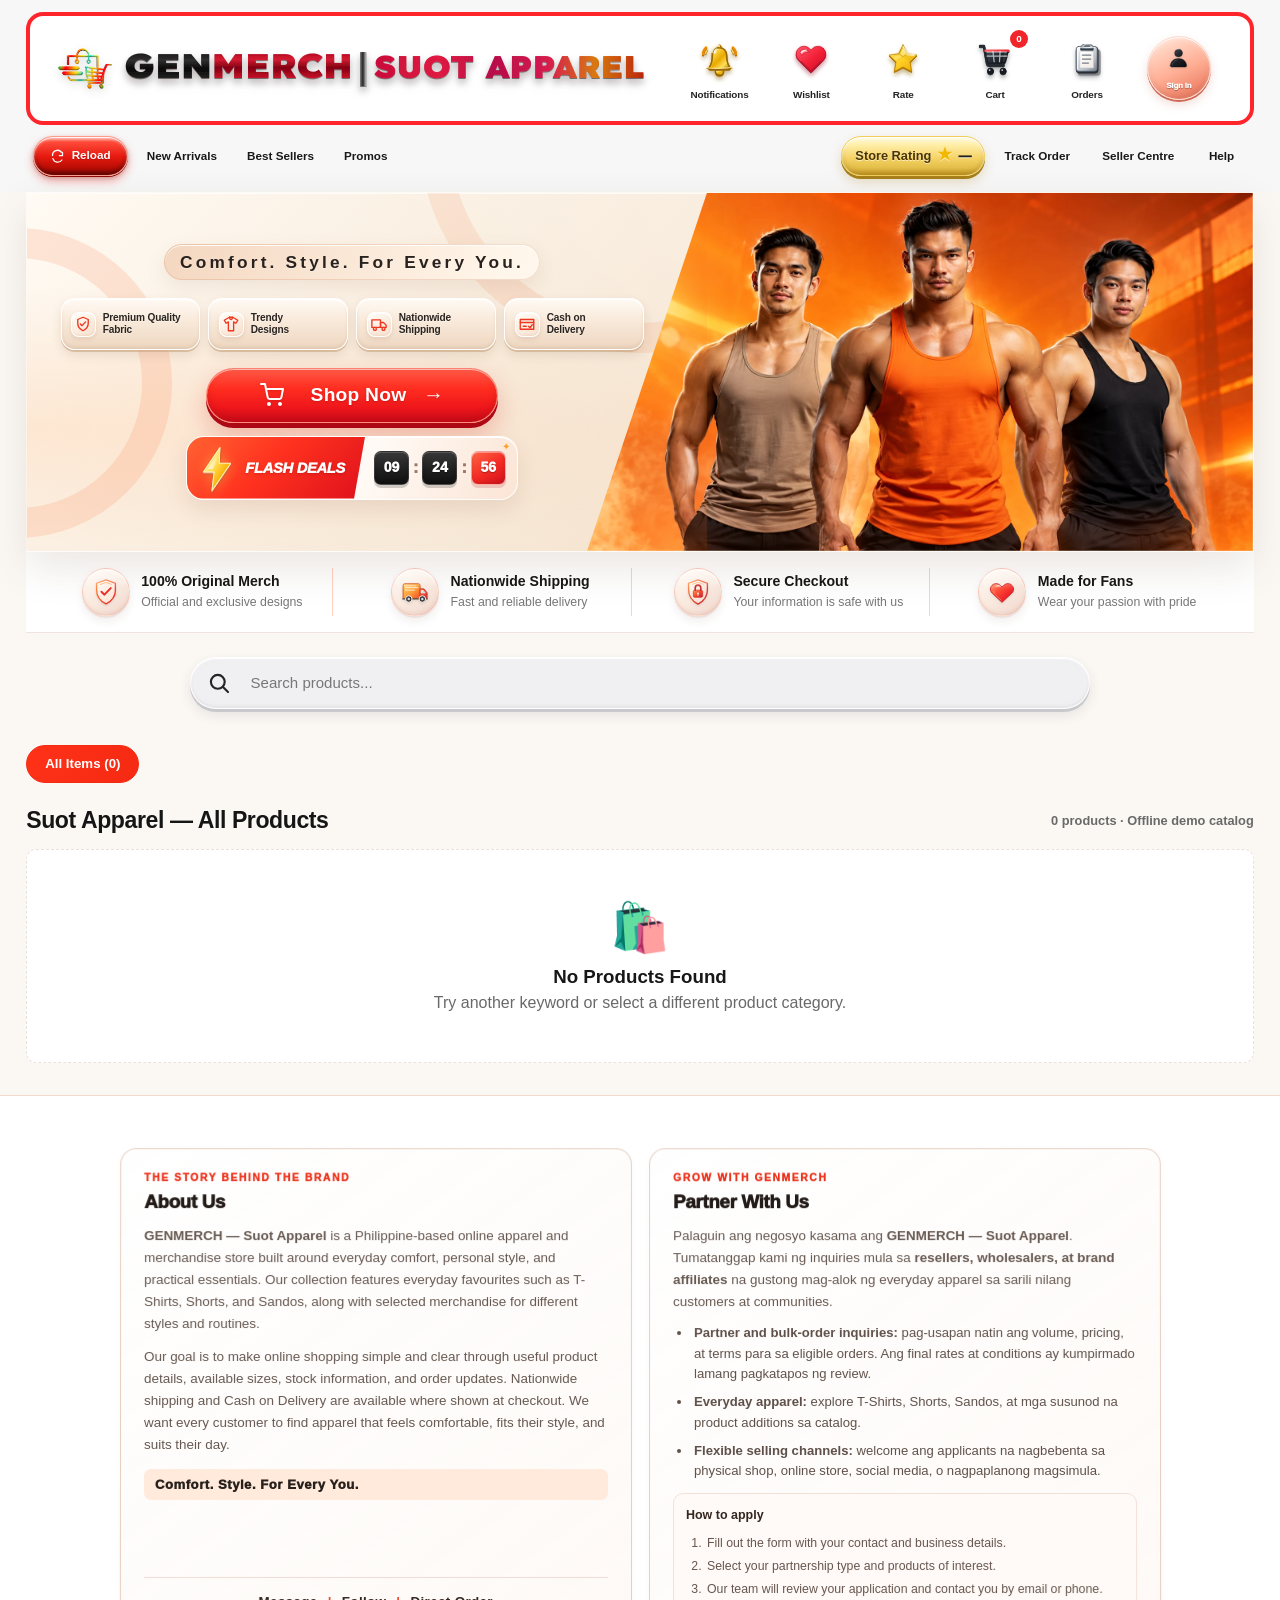
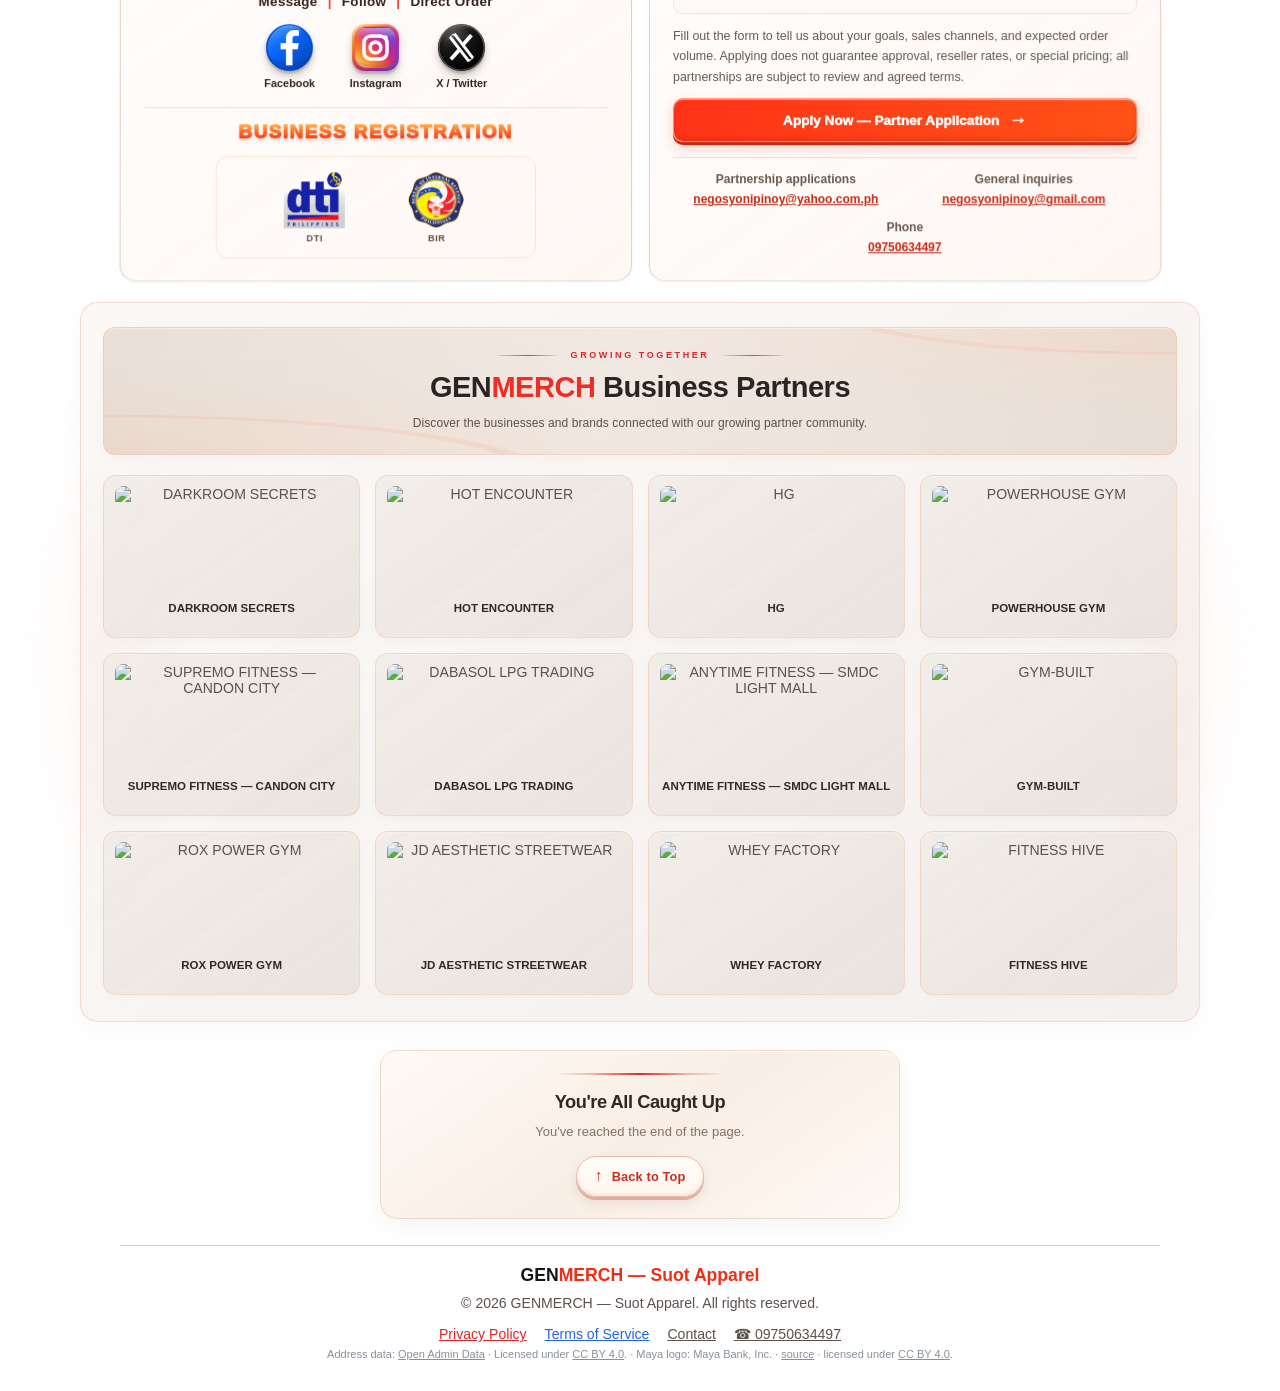
==== commit bdaacad8: "Refresh membership card stylesheet cache version" ====
--- a/index.html
+++ b/index.html
@@ -46,8 +46,8 @@
   <link rel="apple-touch-icon" sizes="180x180" href="/apple-touch-icon.png?v=20261101-share-1">
   <link rel="preload" as="style" href="/install-flow.css?v=20261030-1" fetchpriority="low" onload="this.onload=null;this.rel='stylesheet'">
   <noscript><link rel="stylesheet" href="/install-flow.css?v=20261030-1"></noscript>
-  <link rel="preload" as="style" href="/customer-account.css?v=20261103-profile-photo-navy-copper-1" fetchpriority="low" onload="this.onload=null;this.rel='stylesheet'">
-  <noscript><link rel="stylesheet" href="/customer-account.css?v=20261103-profile-photo-navy-copper-1"></noscript>
+  <link rel="preload" as="style" href="/customer-account.css?v=20261103-membership-navy-bronze-1" fetchpriority="low" onload="this.onload=null;this.rel='stylesheet'">
+  <noscript><link rel="stylesheet" href="/customer-account.css?v=20261103-membership-navy-bronze-1"></noscript>
   <link href="https://fonts.googleapis.com/css2?family=Great+Vibes&display=swap" rel="stylesheet">
   
   
--- a/customer-account.css
+++ b/customer-account.css
@@ -3780,3 +3780,138 @@
 @media(prefers-reduced-motion:reduce){
   #gmcaOverlay .gmca-profile-photo-actions .gmca-secondary{transition:none}
 }
+
+/* Premium midnight navy bronze and champagne membership tile */
+#gmcaOverlay .gmca-membership-card{
+  position:relative;
+  isolation:isolate;
+  overflow:hidden;
+  --gmca-tier-accent:#d9a16f;
+  border:1px solid color-mix(in srgb,var(--gmca-tier-accent) 72%,#f3d9ad);
+  border-radius:19px;
+  background:
+    radial-gradient(ellipse at 96% 0%,rgba(222,145,82,.23),transparent 36%),
+    radial-gradient(ellipse at 5% 100%,rgba(66,111,164,.2),transparent 43%),
+    linear-gradient(122deg,#08172d 0%,#102544 45%,#17243a 72%,#101827 100%);
+  box-shadow:
+    0 16px 34px rgba(7,19,38,.25),
+    0 0 0 1px rgba(255,255,255,.035) inset,
+    inset 0 1px 0 rgba(255,255,255,.13);
+}
+#gmcaOverlay .gmca-membership-card::before{
+  content:"";
+  position:absolute;
+  inset:0;
+  z-index:-1;
+  pointer-events:none;
+  background:
+    linear-gradient(145deg,transparent 46%,rgba(229,157,97,.055) 72%,rgba(239,185,124,.12) 100%),
+    radial-gradient(ellipse at 100% 100%,rgba(26,57,91,.25),transparent 40%);
+}
+#gmcaOverlay .gmca-membership-card > *{
+  position:relative;
+  z-index:1;
+}
+#gmcaOverlay .gmca-membership-level-bronze{--gmca-tier-accent:#dba16f}
+#gmcaOverlay .gmca-membership-level-silver{--gmca-tier-accent:#d5e1ed}
+#gmcaOverlay .gmca-membership-level-gold{--gmca-tier-accent:#f1ce78}
+#gmcaOverlay .gmca-membership-level-platinum{--gmca-tier-accent:#b9e3f2}
+#gmcaOverlay .gmca-membership-kicker{
+  color:#f0c18d;
+  font-size:.69rem;
+  letter-spacing:.17em;
+  text-shadow:0 1px 9px rgba(231,166,104,.22);
+}
+#gmcaOverlay .gmca-membership-level-row{gap:13px}
+#gmcaOverlay .gmca-membership-medal{
+  border:1px solid color-mix(in srgb,var(--gmca-tier-accent) 75%,#f3d8b1);
+  border-radius:17px;
+  background:
+    radial-gradient(circle at 28% 18%,rgba(255,255,255,.18),transparent 42%),
+    linear-gradient(145deg,rgba(222,163,111,.22),rgba(15,35,58,.9));
+  box-shadow:
+    0 7px 17px rgba(0,0,0,.23),
+    inset 0 1px 0 rgba(255,255,255,.23),
+    inset 0 -4px 12px rgba(0,0,0,.14);
+}
+#gmcaOverlay .gmca-membership-level-row h3{
+  color:var(--gmca-tier-accent);
+  letter-spacing:.045em;
+  text-shadow:0 2px 12px color-mix(in srgb,var(--gmca-tier-accent) 22%,transparent);
+}
+#gmcaOverlay .gmca-membership-level-row p,
+#gmcaOverlay .gmca-membership-unavailable p{color:#cbd6e4}
+#gmcaOverlay .gmca-membership-spend>span{
+  color:#d9e0e9;
+  letter-spacing:.12em;
+}
+#gmcaOverlay .gmca-membership-spend>strong{
+  color:#fff;
+  text-shadow:0 2px 13px rgba(220,173,123,.14);
+}
+#gmcaOverlay .gmca-membership-spend>small{
+  color:#b9c7d8;
+}
+#gmcaOverlay .gmca-membership-progress{
+  border-top-color:rgba(225,191,153,.23);
+}
+#gmcaOverlay .gmca-membership-progress-heading{color:#f6f7fa}
+#gmcaOverlay .gmca-membership-progress-heading b{
+  color:#f1c995;
+  text-shadow:0 1px 8px rgba(240,194,141,.2);
+}
+#gmcaOverlay .gmca-membership-track{
+  height:10px;
+  background:linear-gradient(180deg,#273a54,#17263b);
+  box-shadow:inset 0 2px 4px rgba(0,0,0,.4),0 1px 0 rgba(255,255,255,.08);
+}
+#gmcaOverlay .gmca-membership-track span{
+  background:linear-gradient(90deg,#f5d6a5 0%,#dca36d 42%,#b87545 100%);
+  box-shadow:0 0 13px rgba(225,168,111,.4),inset 0 1px 0 rgba(255,255,255,.4);
+}
+#gmcaOverlay .gmca-membership-progress>p{color:#c4d0df}
+#gmcaOverlay .gmca-membership-guide{
+  border-top-color:rgba(225,191,153,.23);
+}
+#gmcaOverlay .gmca-membership-guide>summary{color:#f6f5f2}
+#gmcaOverlay .gmca-membership-guide>summary span{
+  color:#efc28f;
+}
+#gmcaOverlay .gmca-membership-guide-content>p{color:#c5d0df}
+#gmcaOverlay .gmca-membership-tier-row{
+  border-color:rgba(221,190,157,.2);
+  background:linear-gradient(145deg,rgba(255,255,255,.075),rgba(255,255,255,.025));
+  box-shadow:inset 0 1px 0 rgba(255,255,255,.06);
+}
+#gmcaOverlay .gmca-membership-tier-row strong{color:#f8f5f0}
+#gmcaOverlay .gmca-membership-tier-row span{color:#c8d3e0}
+#gmcaOverlay .gmca-membership-tier-row-bronze{border-color:rgba(219,161,111,.48)}
+#gmcaOverlay .gmca-membership-tier-row-silver{border-color:rgba(213,225,237,.4)}
+#gmcaOverlay .gmca-membership-tier-row-gold{border-color:rgba(241,206,120,.46)}
+#gmcaOverlay .gmca-membership-tier-row-platinum{border-color:rgba(185,227,242,.43)}
+#gmcaOverlay .gmca-membership-guide-content ul{color:#c8d3e0}
+@media(max-width:760px){
+  #gmcaOverlay .gmca-membership-card{
+    gap:13px;
+    margin:12px 0;
+    padding:15px;
+    border-radius:17px;
+  }
+  #gmcaOverlay .gmca-membership-level-row{gap:12px}
+  #gmcaOverlay .gmca-membership-medal{
+    flex-basis:54px;
+    width:54px;
+    height:54px;
+  }
+  #gmcaOverlay .gmca-membership-spend>span{font-size:.66rem}
+  #gmcaOverlay .gmca-membership-guide{padding-top:12px}
+}
+@media(max-width:380px){
+  #gmcaOverlay .gmca-membership-card{padding:12px}
+  #gmcaOverlay .gmca-membership-level-row h3{font-size:1.06rem}
+  #gmcaOverlay .gmca-membership-progress-heading{font-size:.72rem}
+}
+@media(prefers-reduced-motion:reduce){
+  #gmcaOverlay .gmca-membership-track span,
+  #gmcaOverlay .gmca-membership-guide>summary span{transition:none}
+}
--- a/customer-account.css
+++ b/customer-account.css
@@ -3780,3 +3780,138 @@
 @media(prefers-reduced-motion:reduce){
   #gmcaOverlay .gmca-profile-photo-actions .gmca-secondary{transition:none}
 }
+
+/* Premium midnight navy bronze and champagne membership tile */
+#gmcaOverlay .gmca-membership-card{
+  position:relative;
+  isolation:isolate;
+  overflow:hidden;
+  --gmca-tier-accent:#d9a16f;
+  border:1px solid color-mix(in srgb,var(--gmca-tier-accent) 72%,#f3d9ad);
+  border-radius:19px;
+  background:
+    radial-gradient(ellipse at 96% 0%,rgba(222,145,82,.23),transparent 36%),
+    radial-gradient(ellipse at 5% 100%,rgba(66,111,164,.2),transparent 43%),
+    linear-gradient(122deg,#08172d 0%,#102544 45%,#17243a 72%,#101827 100%);
+  box-shadow:
+    0 16px 34px rgba(7,19,38,.25),
+    0 0 0 1px rgba(255,255,255,.035) inset,
+    inset 0 1px 0 rgba(255,255,255,.13);
+}
+#gmcaOverlay .gmca-membership-card::before{
+  content:"";
+  position:absolute;
+  inset:0;
+  z-index:-1;
+  pointer-events:none;
+  background:
+    linear-gradient(145deg,transparent 46%,rgba(229,157,97,.055) 72%,rgba(239,185,124,.12) 100%),
+    radial-gradient(ellipse at 100% 100%,rgba(26,57,91,.25),transparent 40%);
+}
+#gmcaOverlay .gmca-membership-card > *{
+  position:relative;
+  z-index:1;
+}
+#gmcaOverlay .gmca-membership-level-bronze{--gmca-tier-accent:#dba16f}
+#gmcaOverlay .gmca-membership-level-silver{--gmca-tier-accent:#d5e1ed}
+#gmcaOverlay .gmca-membership-level-gold{--gmca-tier-accent:#f1ce78}
+#gmcaOverlay .gmca-membership-level-platinum{--gmca-tier-accent:#b9e3f2}
+#gmcaOverlay .gmca-membership-kicker{
+  color:#f0c18d;
+  font-size:.69rem;
+  letter-spacing:.17em;
+  text-shadow:0 1px 9px rgba(231,166,104,.22);
+}
+#gmcaOverlay .gmca-membership-level-row{gap:13px}
+#gmcaOverlay .gmca-membership-medal{
+  border:1px solid color-mix(in srgb,var(--gmca-tier-accent) 75%,#f3d8b1);
+  border-radius:17px;
+  background:
+    radial-gradient(circle at 28% 18%,rgba(255,255,255,.18),transparent 42%),
+    linear-gradient(145deg,rgba(222,163,111,.22),rgba(15,35,58,.9));
+  box-shadow:
+    0 7px 17px rgba(0,0,0,.23),
+    inset 0 1px 0 rgba(255,255,255,.23),
+    inset 0 -4px 12px rgba(0,0,0,.14);
+}
+#gmcaOverlay .gmca-membership-level-row h3{
+  color:var(--gmca-tier-accent);
+  letter-spacing:.045em;
+  text-shadow:0 2px 12px color-mix(in srgb,var(--gmca-tier-accent) 22%,transparent);
+}
+#gmcaOverlay .gmca-membership-level-row p,
+#gmcaOverlay .gmca-membership-unavailable p{color:#cbd6e4}
+#gmcaOverlay .gmca-membership-spend>span{
+  color:#d9e0e9;
+  letter-spacing:.12em;
+}
+#gmcaOverlay .gmca-membership-spend>strong{
+  color:#fff;
+  text-shadow:0 2px 13px rgba(220,173,123,.14);
+}
+#gmcaOverlay .gmca-membership-spend>small{
+  color:#b9c7d8;
+}
+#gmcaOverlay .gmca-membership-progress{
+  border-top-color:rgba(225,191,153,.23);
+}
+#gmcaOverlay .gmca-membership-progress-heading{color:#f6f7fa}
+#gmcaOverlay .gmca-membership-progress-heading b{
+  color:#f1c995;
+  text-shadow:0 1px 8px rgba(240,194,141,.2);
+}
+#gmcaOverlay .gmca-membership-track{
+  height:10px;
+  background:linear-gradient(180deg,#273a54,#17263b);
+  box-shadow:inset 0 2px 4px rgba(0,0,0,.4),0 1px 0 rgba(255,255,255,.08);
+}
+#gmcaOverlay .gmca-membership-track span{
+  background:linear-gradient(90deg,#f5d6a5 0%,#dca36d 42%,#b87545 100%);
+  box-shadow:0 0 13px rgba(225,168,111,.4),inset 0 1px 0 rgba(255,255,255,.4);
+}
+#gmcaOverlay .gmca-membership-progress>p{color:#c4d0df}
+#gmcaOverlay .gmca-membership-guide{
+  border-top-color:rgba(225,191,153,.23);
+}
+#gmcaOverlay .gmca-membership-guide>summary{color:#f6f5f2}
+#gmcaOverlay .gmca-membership-guide>summary span{
+  color:#efc28f;
+}
+#gmcaOverlay .gmca-membership-guide-content>p{color:#c5d0df}
+#gmcaOverlay .gmca-membership-tier-row{
+  border-color:rgba(221,190,157,.2);
+  background:linear-gradient(145deg,rgba(255,255,255,.075),rgba(255,255,255,.025));
+  box-shadow:inset 0 1px 0 rgba(255,255,255,.06);
+}
+#gmcaOverlay .gmca-membership-tier-row strong{color:#f8f5f0}
+#gmcaOverlay .gmca-membership-tier-row span{color:#c8d3e0}
+#gmcaOverlay .gmca-membership-tier-row-bronze{border-color:rgba(219,161,111,.48)}
+#gmcaOverlay .gmca-membership-tier-row-silver{border-color:rgba(213,225,237,.4)}
+#gmcaOverlay .gmca-membership-tier-row-gold{border-color:rgba(241,206,120,.46)}
+#gmcaOverlay .gmca-membership-tier-row-platinum{border-color:rgba(185,227,242,.43)}
+#gmcaOverlay .gmca-membership-guide-content ul{color:#c8d3e0}
+@media(max-width:760px){
+  #gmcaOverlay .gmca-membership-card{
+    gap:13px;
+    margin:12px 0;
+    padding:15px;
+    border-radius:17px;
+  }
+  #gmcaOverlay .gmca-membership-level-row{gap:12px}
+  #gmcaOverlay .gmca-membership-medal{
+    flex-basis:54px;
+    width:54px;
+    height:54px;
+  }
+  #gmcaOverlay .gmca-membership-spend>span{font-size:.66rem}
+  #gmcaOverlay .gmca-membership-guide{padding-top:12px}
+}
+@media(max-width:380px){
+  #gmcaOverlay .gmca-membership-card{padding:12px}
+  #gmcaOverlay .gmca-membership-level-row h3{font-size:1.06rem}
+  #gmcaOverlay .gmca-membership-progress-heading{font-size:.72rem}
+}
+@media(prefers-reduced-motion:reduce){
+  #gmcaOverlay .gmca-membership-track span,
+  #gmcaOverlay .gmca-membership-guide>summary span{transition:none}
+}
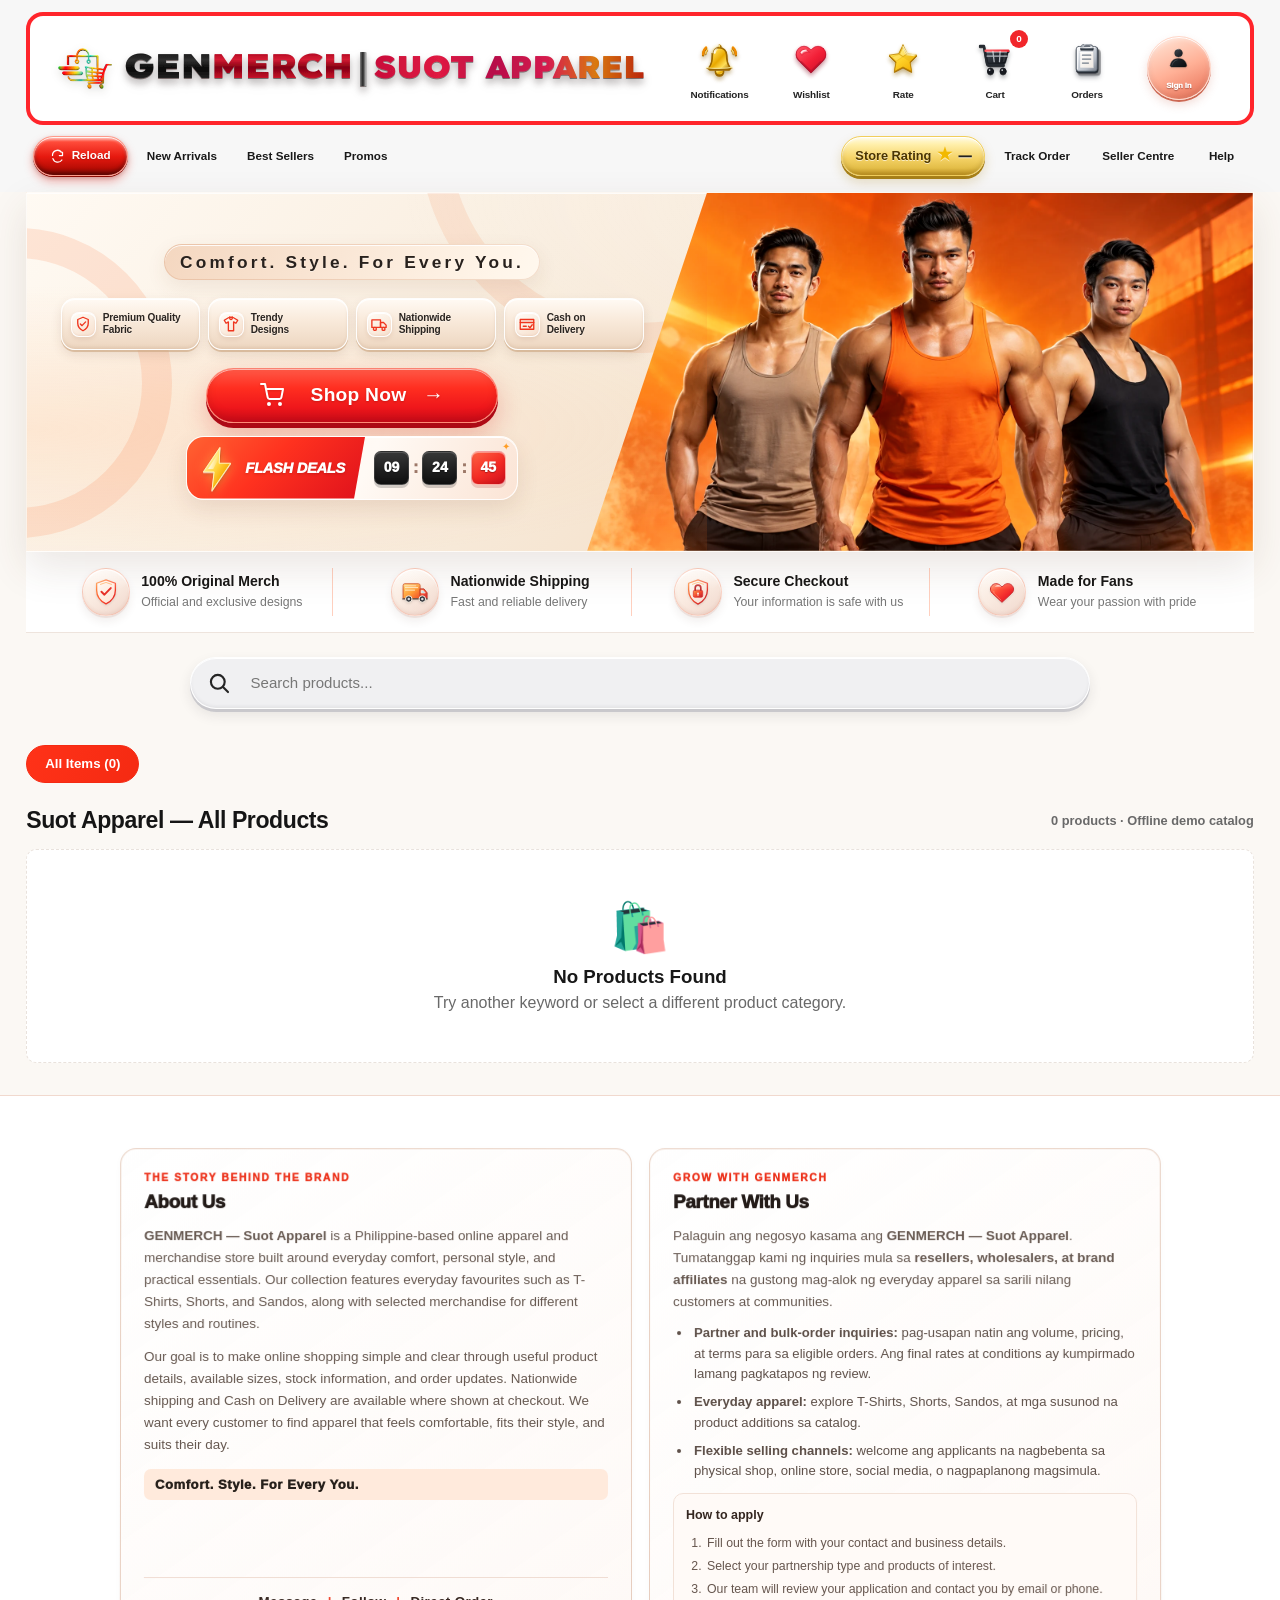
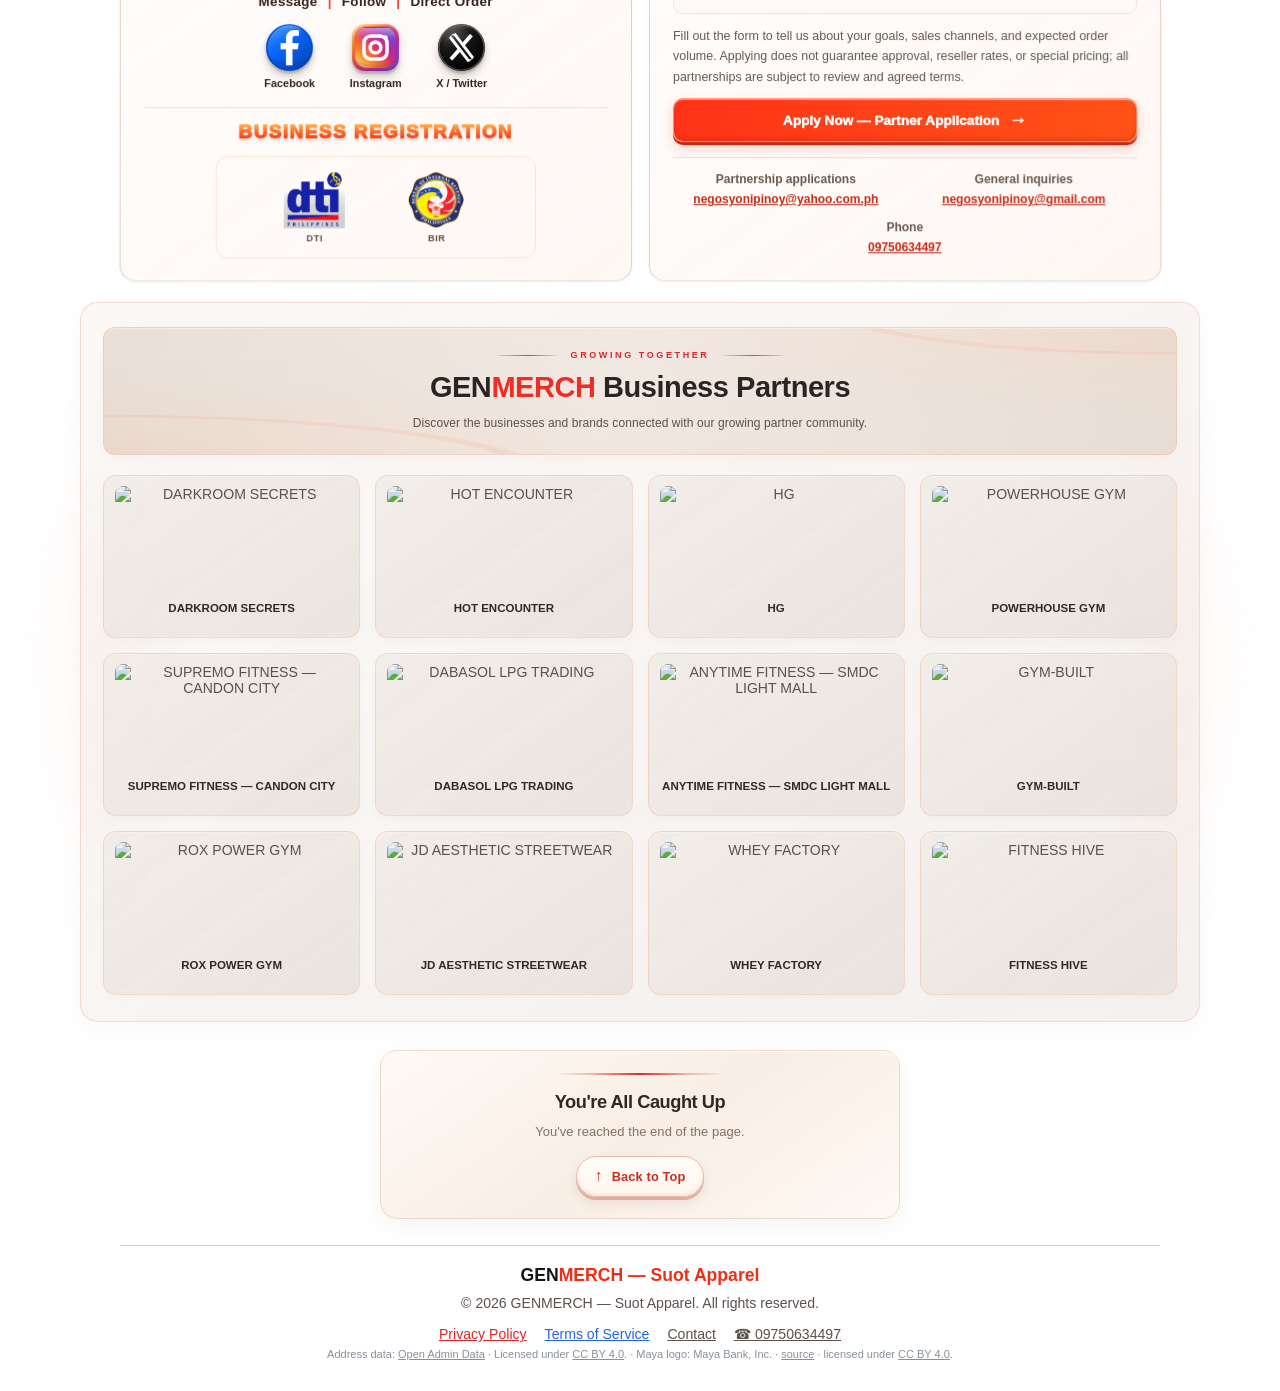
==== commit 69b2ac3e: "Improve product image viewer control instructions" ====
--- a/index.html
+++ b/index.html
@@ -152,12 +152,12 @@
   <link rel="stylesheet" href="/genmerch-inline.css?v=20261102-wishlist-clean-centered-footer-1">
   <link rel="preload" as="style" href="/seller-centre-theme.css?v=20261031-product-editor-close-2" fetchpriority="low" onload="this.onload=null;this.rel='stylesheet'">
   <noscript><link rel="stylesheet" href="/seller-centre-theme.css?v=20261031-product-editor-close-2"></noscript>
-  <link rel="preload" as="style" href="/checkout-premium.css?v=20261102-delivery-compact-final-2" fetchpriority="low" onload="this.onload=null;this.rel='stylesheet'">
+  <link rel="preload" as="style" href="/checkout-premium.css?v=20261103-image-viewer-controls-below-photo-1" fetchpriority="low" onload="this.onload=null;this.rel='stylesheet'">
   <noscript><link rel="stylesheet" href="/checkout-premium.css?v=20261031-payment-vibrance-refined-1"></noscript>
   <link rel="stylesheet" href="/genmerch-mobile-redesign.css?v=20261102-flash-bolt-lighting-1">
   <link rel="stylesheet" href="/hero-tagline-shine.css?v=20261101-elegant-shine-1">
   <link rel="stylesheet" href="/trust-testimonials.css?v=20261101-3d-1">
-  <link rel="stylesheet" href="/genmerch-responsive-refinement.css?v=20261102-delivery-compact-final-2">
+  <link rel="stylesheet" href="/genmerch-responsive-refinement.css?v=20261103-image-viewer-controls-below-photo-1">
   <link rel="stylesheet" href="/category-picker.css?v=20261103-category-picker-centered-2">
   
 
@@ -1817,7 +1817,7 @@
  function ensure(){
    if(overlay)return;
    overlay=document.createElement('div');overlay.id='genmerchProductImageLightbox';overlay.setAttribute('aria-hidden','true');
-   overlay.innerHTML='<div class="gm-lightbox-card" role="dialog" aria-modal="true" aria-label="Product image viewer"><button type="button" class="gm-lightbox-close" aria-label="Close enlarged product image" title="Close">×</button><div class="gm-lightbox-image-stage"><img class="gm-lightbox-image" alt=""></div><div class="gm-lightbox-hint">Swipe to change color · Pinch to zoom · Double-tap to enlarge</div></div>';
+   overlay.innerHTML='<div class="gm-lightbox-card" role="dialog" aria-modal="true" aria-label="Product image viewer"><button type="button" class="gm-lightbox-close" aria-label="Close enlarged product image" title="Close">×</button><div class="gm-lightbox-image-stage"><img class="gm-lightbox-image" alt=""></div><div class="gm-lightbox-hint" role="note" aria-label="Product image controls"><span class="gm-lightbox-hint-item"><b aria-hidden="true">↔</b> Swipe to change color</span><span class="gm-lightbox-hint-separator" aria-hidden="true">•</span><span class="gm-lightbox-hint-item"><b aria-hidden="true">⊕</b> Pinch to zoom</span><span class="gm-lightbox-hint-separator" aria-hidden="true">•</span><span class="gm-lightbox-hint-item"><b aria-hidden="true">↗</b> Double-tap to enlarge</span></div></div>';
    document.body.appendChild(overlay);
    stage=overlay.querySelector('.gm-lightbox-image-stage');image=overlay.querySelector('.gm-lightbox-image');
    overlay.querySelector('.gm-lightbox-close').addEventListener('click',close);
--- a/genmerch-responsive-refinement.css
+++ b/genmerch-responsive-refinement.css
@@ -983,3 +983,142 @@
     scroll-behavior: auto !important;
   }
 }
+
+/* GENMERCH image viewer: keep the instruction strip directly below the product photo */
+#genmerchProductImageLightbox .gm-lightbox-card{
+  display:flex!important;
+  flex-direction:column!important;
+  align-items:stretch!important;
+  justify-content:flex-start!important;
+  height:auto!important;
+  max-height:calc(100dvh - 36px)!important;
+  background:linear-gradient(155deg,#171a20 0%,#101318 60%,#17120f 100%)!important;
+  border:1px solid rgba(232,111,48,.82)!important;
+  box-shadow:0 24px 70px rgba(0,0,0,.48),inset 0 1px 0 rgba(255,255,255,.07)!important;
+}
+#genmerchProductImageLightbox .gm-lightbox-image-stage{
+  position:relative!important;
+  inset:auto!important;
+  display:flex!important;
+  flex:0 1 auto!important;
+  align-items:center!important;
+  justify-content:center!important;
+  width:100%!important;
+  height:auto!important;
+  min-height:0!important;
+  max-height:calc(90dvh - 78px)!important;
+  padding:58px 0 0!important;
+  overflow:hidden!important;
+}
+#genmerchProductImageLightbox .gm-lightbox-image{
+  display:block!important;
+  width:auto!important;
+  height:auto!important;
+  max-width:100%!important;
+  max-height:calc(90dvh - 145px)!important;
+  object-fit:contain!important;
+}
+#genmerchProductImageLightbox .gm-lightbox-hint{
+  position:relative!important;
+  inset:auto!important;
+  display:flex!important;
+  flex:0 0 auto!important;
+  align-items:center!important;
+  justify-content:center!important;
+  flex-wrap:wrap!important;
+  gap:7px 12px!important;
+  width:calc(100% - 28px)!important;
+  max-width:100%!important;
+  margin:10px 14px 14px!important;
+  padding:12px 14px!important;
+  box-sizing:border-box!important;
+  transform:none!important;
+  border:1px solid rgba(255,190,137,.78)!important;
+  border-radius:13px!important;
+  background:linear-gradient(105deg,#e84d24 0%,#f36e2c 48%,#b93b20 100%)!important;
+  color:#fff!important;
+  box-shadow:0 7px 18px rgba(0,0,0,.3),inset 0 1px 0 rgba(255,255,255,.28)!important;
+  font:850 13px/1.35 system-ui,-apple-system,BlinkMacSystemFont,"Segoe UI",sans-serif!important;
+  letter-spacing:.015em!important;
+  text-align:center!important;
+  text-shadow:0 1px 2px rgba(81,21,8,.45)!important;
+  white-space:normal!important;
+  overflow-wrap:anywhere!important;
+  pointer-events:none!important;
+}
+#genmerchProductImageLightbox .gm-lightbox-hint-item{
+  display:inline-flex!important;
+  align-items:center!important;
+  justify-content:center!important;
+  gap:6px!important;
+  min-width:0!important;
+}
+#genmerchProductImageLightbox .gm-lightbox-hint-item b{
+  display:inline-grid!important;
+  place-items:center!important;
+  flex:0 0 21px!important;
+  width:21px!important;
+  height:21px!important;
+  border:1px solid rgba(255,255,255,.52)!important;
+  border-radius:50%!important;
+  background:rgba(74,21,10,.22)!important;
+  color:#fff!important;
+  font-size:14px!important;
+  font-weight:950!important;
+  line-height:1!important;
+}
+#genmerchProductImageLightbox .gm-lightbox-hint-separator{
+  color:#ffd2ae!important;
+  font-size:14px!important;
+  font-weight:950!important;
+}
+#genmerchProductImageLightbox .gm-lightbox-close{
+  top:10px!important;
+  right:10px!important;
+  border:1px solid rgba(236,132,74,.8)!important;
+  background:linear-gradient(145deg,#282c33,#171a20)!important;
+  color:#ff9a57!important;
+  box-shadow:0 4px 13px rgba(0,0,0,.35),inset 0 1px 0 rgba(255,255,255,.1)!important;
+}
+@media(max-width:600px){
+  #genmerchProductImageLightbox{padding:9px!important}
+  #genmerchProductImageLightbox .gm-lightbox-card{
+    width:100%!important;
+    height:auto!important;
+    max-height:calc(100dvh - 18px)!important;
+    border-radius:17px!important;
+  }
+  #genmerchProductImageLightbox .gm-lightbox-image-stage{
+    max-height:calc(100dvh - 95px)!important;
+    padding:54px 0 0!important;
+  }
+  #genmerchProductImageLightbox .gm-lightbox-image{
+    max-width:100%!important;
+    max-height:calc(100dvh - 170px)!important;
+  }
+  #genmerchProductImageLightbox .gm-lightbox-hint{
+    gap:6px 9px!important;
+    width:calc(100% - 20px)!important;
+    margin:9px 10px 11px!important;
+    padding:11px 9px!important;
+    border-radius:12px!important;
+    font-size:12px!important;
+    line-height:1.4!important;
+  }
+  #genmerchProductImageLightbox .gm-lightbox-hint-item{gap:5px!important}
+  #genmerchProductImageLightbox .gm-lightbox-hint-item b{
+    flex-basis:19px!important;
+    width:19px!important;
+    height:19px!important;
+    font-size:13px!important;
+  }
+}
+@media(max-width:380px){
+  #genmerchProductImageLightbox .gm-lightbox-hint{
+    gap:6px 7px!important;
+    font-size:11.5px!important;
+  }
+}
+@media(prefers-reduced-motion:reduce){
+  #genmerchProductImageLightbox .gm-lightbox-hint-item b{transition:none!important}
+}
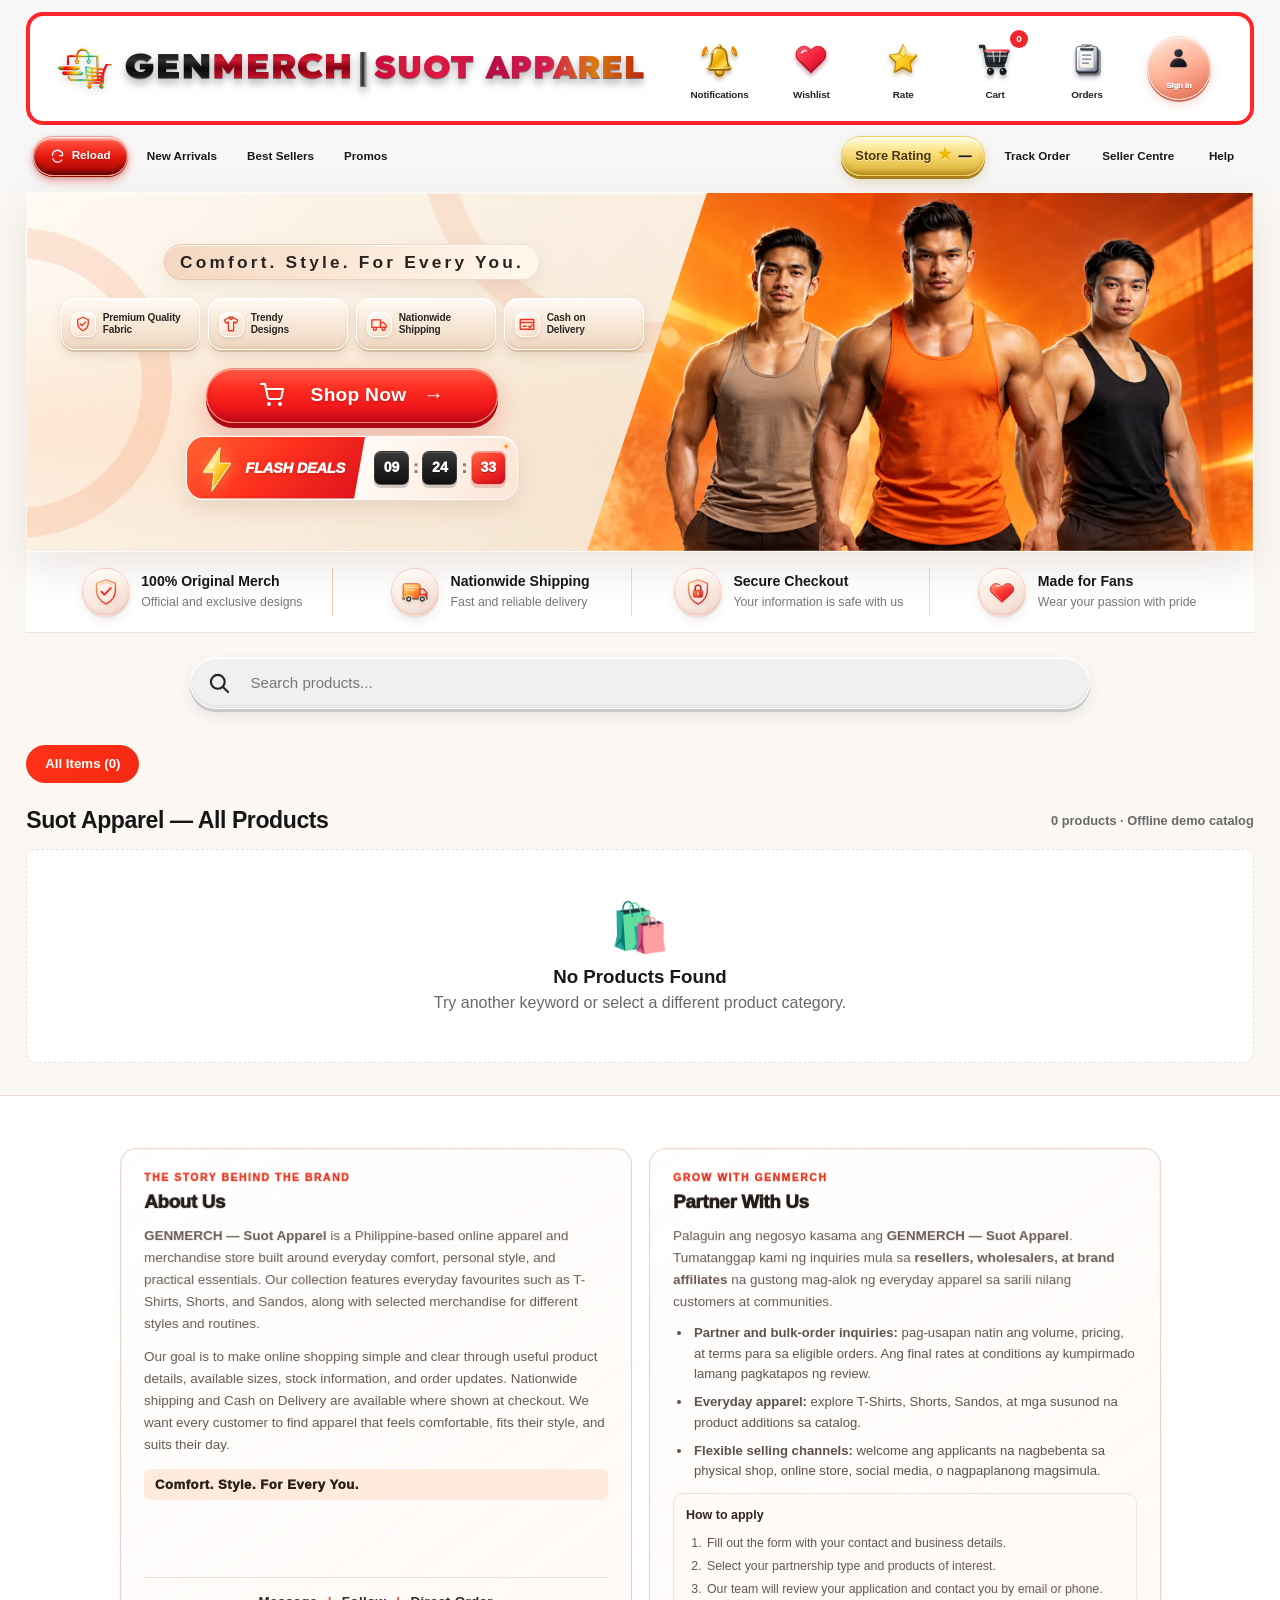
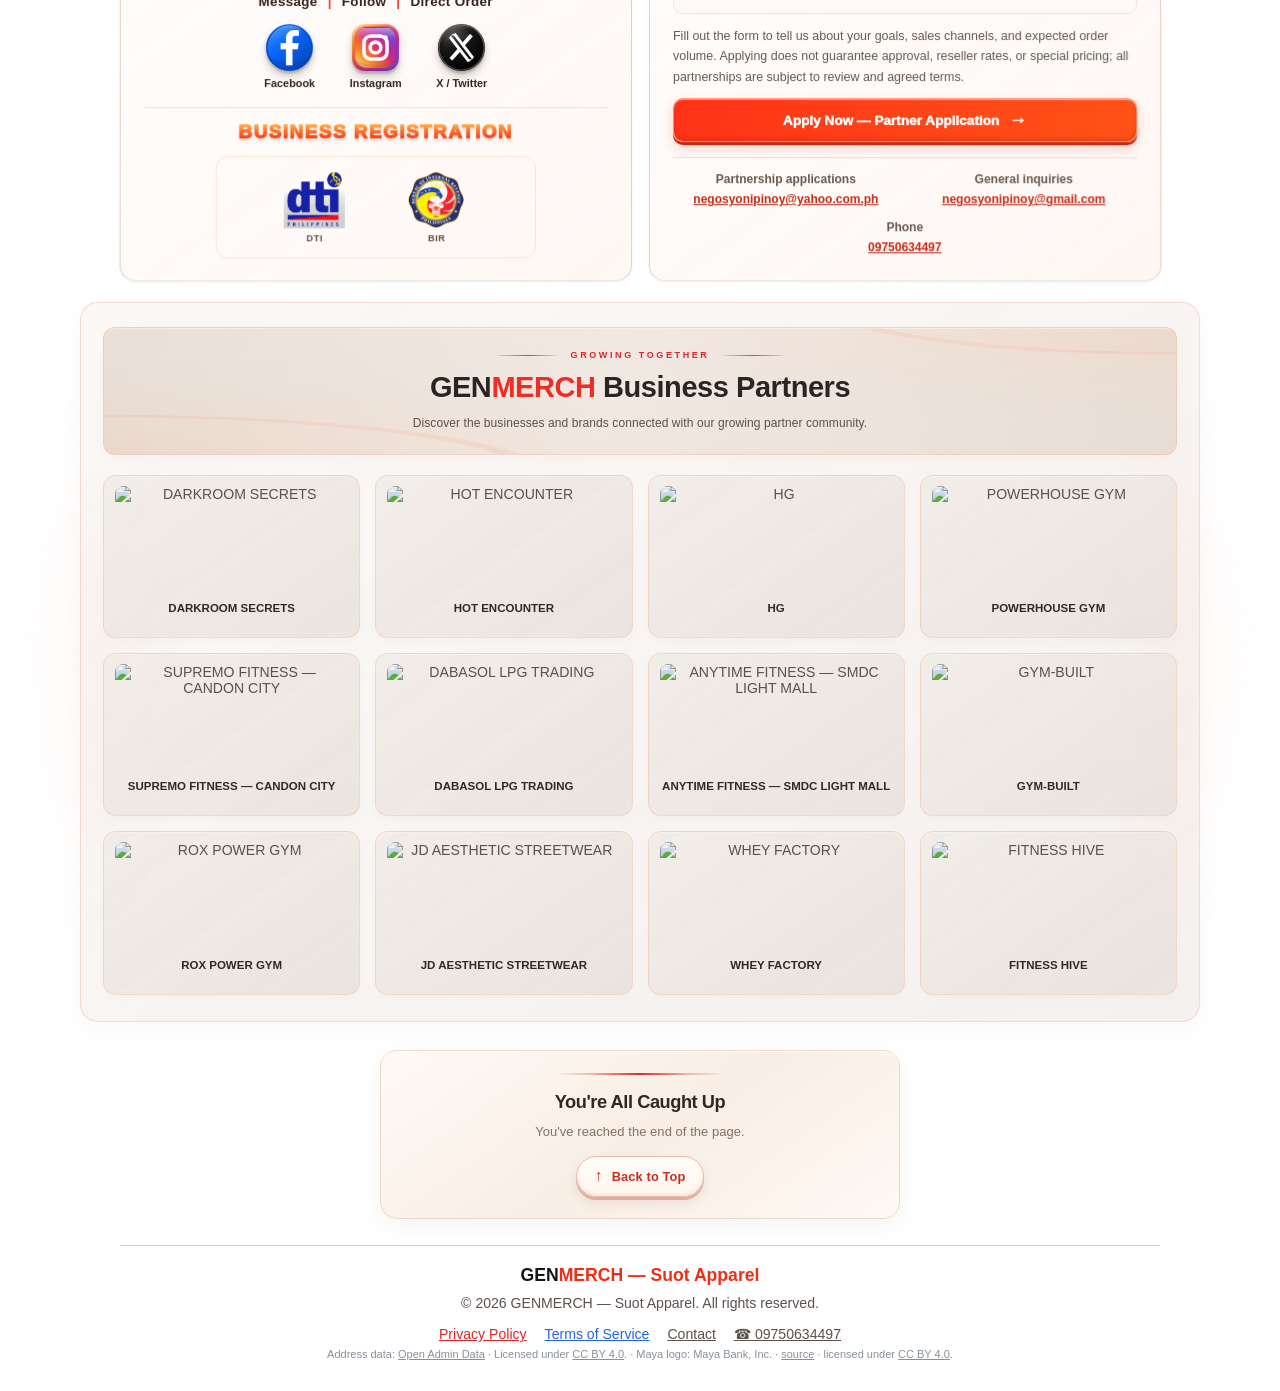
==== commit 9263d5b1: "Preserve checkout stylesheet cache reference" ====
--- a/index.html
+++ b/index.html
@@ -152,7 +152,7 @@
   <link rel="stylesheet" href="/genmerch-inline.css?v=20261102-wishlist-clean-centered-footer-1">
   <link rel="preload" as="style" href="/seller-centre-theme.css?v=20261031-product-editor-close-2" fetchpriority="low" onload="this.onload=null;this.rel='stylesheet'">
   <noscript><link rel="stylesheet" href="/seller-centre-theme.css?v=20261031-product-editor-close-2"></noscript>
-  <link rel="preload" as="style" href="/checkout-premium.css?v=20261103-image-viewer-controls-below-photo-1" fetchpriority="low" onload="this.onload=null;this.rel='stylesheet'">
+  <link rel="preload" as="style" href="/checkout-premium.css?v=20261102-delivery-compact-final-2" fetchpriority="low" onload="this.onload=null;this.rel='stylesheet'">
   <noscript><link rel="stylesheet" href="/checkout-premium.css?v=20261031-payment-vibrance-refined-1"></noscript>
   <link rel="stylesheet" href="/genmerch-mobile-redesign.css?v=20261102-flash-bolt-lighting-1">
   <link rel="stylesheet" href="/hero-tagline-shine.css?v=20261101-elegant-shine-1">
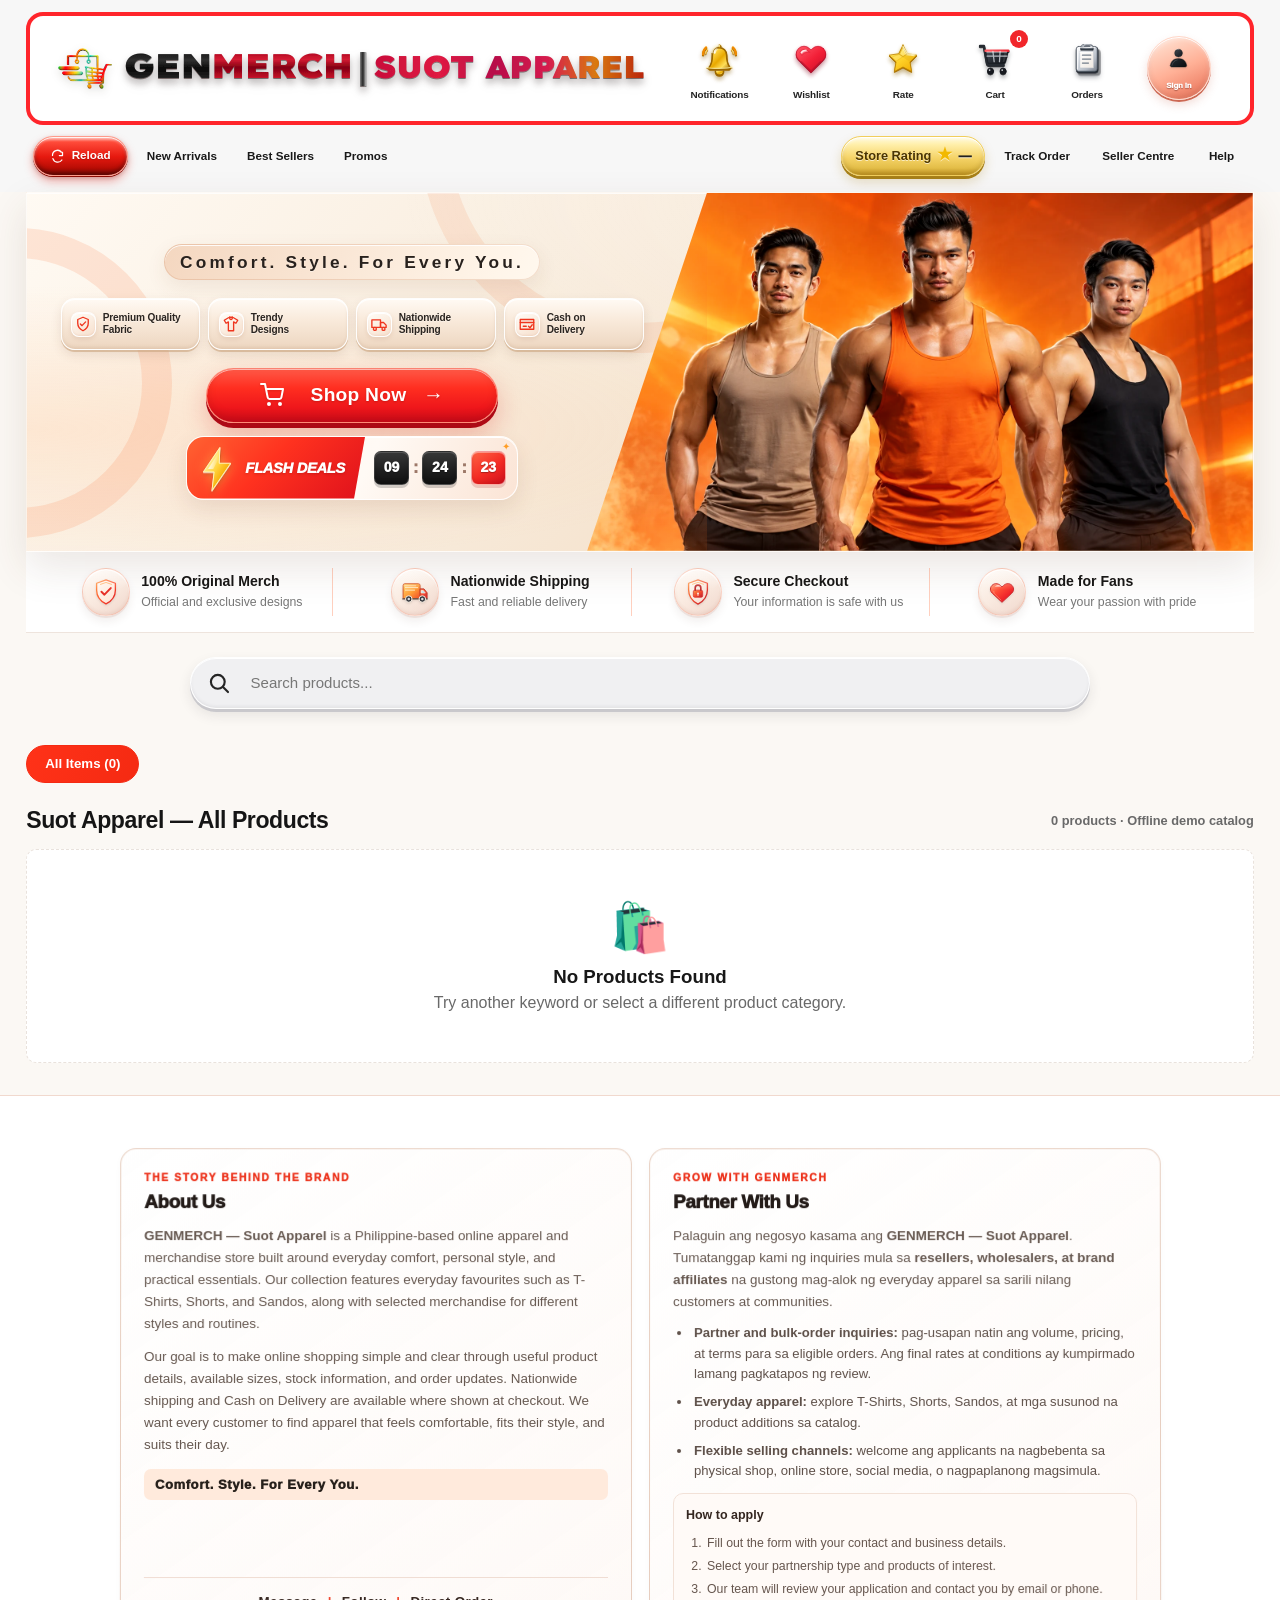
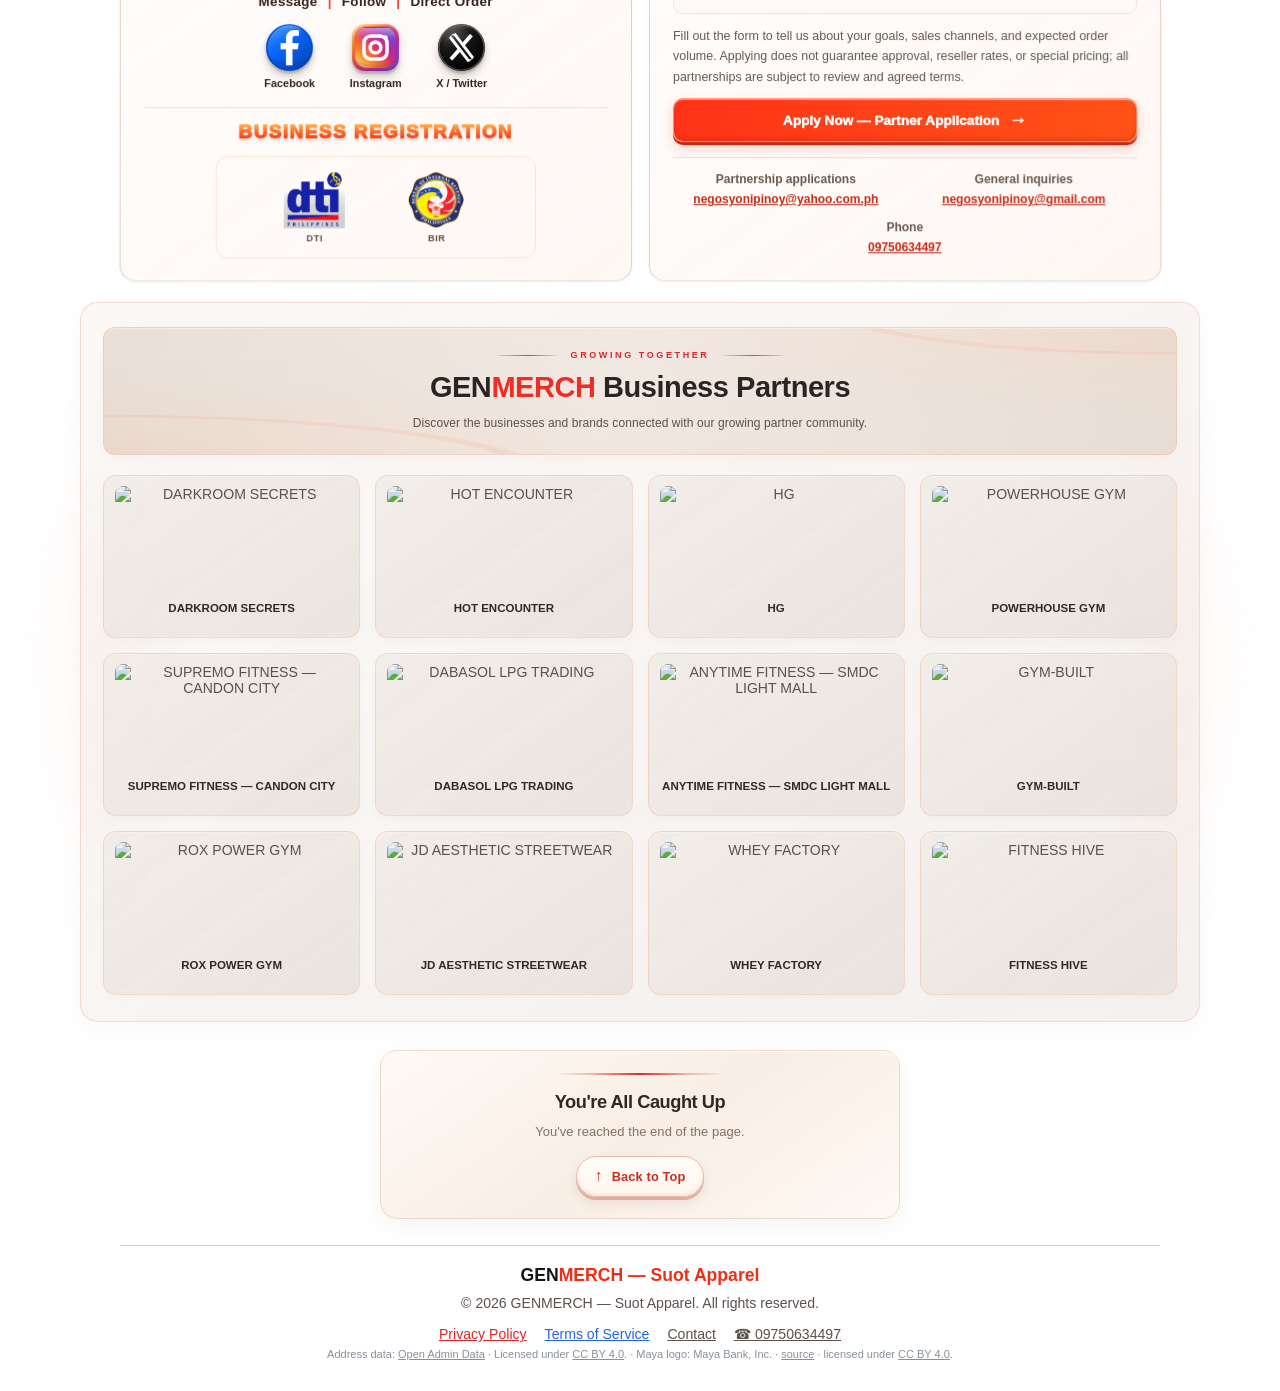
==== commit 5699c2cf: "Remove redundant double tap product image zoom" ====
--- a/index.html
+++ b/index.html
@@ -157,7 +157,7 @@
   <link rel="stylesheet" href="/genmerch-mobile-redesign.css?v=20261102-flash-bolt-lighting-1">
   <link rel="stylesheet" href="/hero-tagline-shine.css?v=20261101-elegant-shine-1">
   <link rel="stylesheet" href="/trust-testimonials.css?v=20261101-3d-1">
-  <link rel="stylesheet" href="/genmerch-responsive-refinement.css?v=20261103-image-viewer-controls-below-photo-1">
+  <link rel="stylesheet" href="/genmerch-responsive-refinement.css?v=20261103-image-viewer-controls-below-photo-2">
   <link rel="stylesheet" href="/category-picker.css?v=20261103-category-picker-centered-2">
   
 
@@ -1791,10 +1791,10 @@
 
 <script id="genmerch-product-image-lightbox-controller">
 (function(){
- let overlay=null,stage=null,image=null,scale=1,tx=0,ty=0,pointers=new Map(),startScale=1,startDistance=0,startMid={x:0,y:0},startTx=0,startTy=0,lastTap=0,lastTapAt=0,dragStart={x:0,y:0},lightboxSwipeStart=null,touchSwipeStart=null,didDrag=false;
+ let overlay=null,stage=null,image=null,scale=1,tx=0,ty=0,pointers=new Map(),startScale=1,startDistance=0,startMid={x:0,y:0},startTx=0,startTy=0,dragStart={x:0,y:0},lightboxSwipeStart=null,touchSwipeStart=null,didDrag=false;
  const MIN_SCALE=1,MAX_SCALE=5;
  function clamp(v,min,max){return Math.max(min,Math.min(max,v));}
- function paint(){if(image)image.style.transform='translate3d('+tx+'px,'+ty+'px,0) scale('+scale+')';if(stage)stage.style.cursor=scale>1?'grab':'zoom-in';}
+ function paint(){if(image)image.style.transform='translate3d('+tx+'px,'+ty+'px,0) scale('+scale+')';if(stage)stage.style.cursor=scale>1?'grab':'default';}
  function reset(){scale=1;tx=0;ty=0;paint();}
  function fitBounds(){if(!image||!stage)return;const sr=stage.getBoundingClientRect(),ir=image.getBoundingClientRect();const extraX=Math.max(0,(ir.width-sr.width)/2),extraY=Math.max(0,(ir.height-sr.height)/2);tx=clamp(tx,-extraX,extraX);ty=clamp(ty,-extraY,extraY);}
  function open(src,alt){
@@ -1817,7 +1817,7 @@
  function ensure(){
    if(overlay)return;
    overlay=document.createElement('div');overlay.id='genmerchProductImageLightbox';overlay.setAttribute('aria-hidden','true');
-   overlay.innerHTML='<div class="gm-lightbox-card" role="dialog" aria-modal="true" aria-label="Product image viewer"><button type="button" class="gm-lightbox-close" aria-label="Close enlarged product image" title="Close">×</button><div class="gm-lightbox-image-stage"><img class="gm-lightbox-image" alt=""></div><div class="gm-lightbox-hint" role="note" aria-label="Product image controls"><span class="gm-lightbox-hint-item"><b aria-hidden="true">↔</b> Swipe to change color</span><span class="gm-lightbox-hint-separator" aria-hidden="true">•</span><span class="gm-lightbox-hint-item"><b aria-hidden="true">⊕</b> Pinch to zoom</span><span class="gm-lightbox-hint-separator" aria-hidden="true">•</span><span class="gm-lightbox-hint-item"><b aria-hidden="true">↗</b> Double-tap to enlarge</span></div></div>';
+   overlay.innerHTML='<div class="gm-lightbox-card" role="dialog" aria-modal="true" aria-label="Product image viewer"><button type="button" class="gm-lightbox-close" aria-label="Close enlarged product image" title="Close">×</button><div class="gm-lightbox-image-stage"><img class="gm-lightbox-image" alt=""></div><div class="gm-lightbox-hint" role="note" aria-label="Product image controls"><span class="gm-lightbox-hint-item"><b aria-hidden="true">↔</b> Swipe to change color</span><span class="gm-lightbox-hint-separator" aria-hidden="true">•</span><span class="gm-lightbox-hint-item"><b aria-hidden="true">⊕</b> Pinch to zoom</span></div></div>';
    document.body.appendChild(overlay);
    stage=overlay.querySelector('.gm-lightbox-image-stage');image=overlay.querySelector('.gm-lightbox-image');
    overlay.querySelector('.gm-lightbox-close').addEventListener('click',close);
@@ -1826,13 +1826,12 @@
    stage.addEventListener('wheel',function(e){e.preventDefault();const old=scale;scale=clamp(scale*(e.deltaY<0?1.15:.87),MIN_SCALE,MAX_SCALE);if(scale===1){tx=ty=0;}else{const r=stage.getBoundingClientRect(),px=e.clientX-r.left-r.width/2,py=e.clientY-r.top-r.height/2,k=scale/old;tx=px-(px-tx)*k;ty=py-(py-ty)*k;fitBounds();}paint();},{passive:false});
    stage.addEventListener('pointerdown',function(e){if(e.pointerType==='mouse'&&e.button!==0)return;stage.setPointerCapture(e.pointerId);pointers.set(e.pointerId,{x:e.clientX,y:e.clientY});didDrag=false;dragStart={x:e.clientX,y:e.clientY};if(pointers.size===1)lightboxSwipeStart={pointerId:e.pointerId,x:e.clientX,y:e.clientY};else lightboxSwipeStart=null;if(pointers.size===1){startTx=tx;startTy=ty;}if(pointers.size===2){const pts=[...pointers.values()];startDistance=Math.hypot(pts[0].x-pts[1].x,pts[0].y-pts[1].y)||1;startScale=scale;startMid={x:(pts[0].x+pts[1].x)/2,y:(pts[0].y+pts[1].y)/2};startTx=tx;startTy=ty;}});
    stage.addEventListener('pointermove',function(e){if(!pointers.has(e.pointerId))return;pointers.set(e.pointerId,{x:e.clientX,y:e.clientY});if(pointers.size===1&&scale===1&&lightboxSwipeStart&&lightboxSwipeStart.pointerId===e.pointerId){const swipeDx=e.clientX-lightboxSwipeStart.x,swipeDy=e.clientY-lightboxSwipeStart.y;if(Math.abs(swipeDx)>12&&Math.abs(swipeDx)>Math.abs(swipeDy)*1.1)didDrag=true;}if(pointers.size===2){const pts=[...pointers.values()],dist=Math.hypot(pts[0].x-pts[1].x,pts[0].y-pts[1].y)||1,mid={x:(pts[0].x+pts[1].x)/2,y:(pts[0].y+pts[1].y)/2};scale=clamp(startScale*dist/startDistance,MIN_SCALE,MAX_SCALE);tx=startTx+(mid.x-startMid.x);ty=startTy+(mid.y-startMid.y);if(scale===1)tx=ty=0;fitBounds();paint();didDrag=true;}else if(pointers.size===1&&scale>1){tx=startTx+(e.clientX-dragStart.x);ty=startTy+(e.clientY-dragStart.y);fitBounds();paint();if(Math.abs(e.clientX-dragStart.x)+Math.abs(e.clientY-dragStart.y)>4)didDrag=true;}});
-   function endPointer(e){const swipeStart=lightboxSwipeStart;const swipeDx=swipeStart&&swipeStart.pointerId===e.pointerId?e.clientX-swipeStart.x:0;const swipeDy=swipeStart&&swipeStart.pointerId===e.pointerId?e.clientY-swipeStart.y:0;const shouldSwipe=e.pointerType!=='touch'&&pointers.size===1&&scale===1&&swipeStart&&swipeStart.pointerId===e.pointerId&&Math.abs(swipeDx)>=48&&Math.abs(swipeDx)>Math.abs(swipeDy)*1.2;pointers.delete(e.pointerId);if(swipeStart&&swipeStart.pointerId===e.pointerId)lightboxSwipeStart=null;if(pointers.size===1){const p=[...pointers.values()][0];dragStart={x:p.x,y:p.y};startTx=tx;startTy=ty;}if(shouldSwipe&&typeof window.navigateGenmerchProductGallery==='function'){const selected=window.navigateGenmerchProductGallery(swipeDx<0?1:-1);if(selected&&selected.url){image.src=selected.url;image.alt=selected.alt||'Product image enlarged';reset();}didDrag=true;lastTapAt=0;return;}if(pointers.size===0&&!didDrag&&e.pointerType!=='mouse'){const now=Date.now();if(now-lastTapAt<320){scale=scale>1?1:2.5; if(scale===1)tx=ty=0;paint();lastTapAt=0;}else lastTapAt=now;} }
+   function endPointer(e){const swipeStart=lightboxSwipeStart;const swipeDx=swipeStart&&swipeStart.pointerId===e.pointerId?e.clientX-swipeStart.x:0;const swipeDy=swipeStart&&swipeStart.pointerId===e.pointerId?e.clientY-swipeStart.y:0;const shouldSwipe=e.pointerType!=='touch'&&pointers.size===1&&scale===1&&swipeStart&&swipeStart.pointerId===e.pointerId&&Math.abs(swipeDx)>=48&&Math.abs(swipeDx)>Math.abs(swipeDy)*1.2;pointers.delete(e.pointerId);if(swipeStart&&swipeStart.pointerId===e.pointerId)lightboxSwipeStart=null;if(pointers.size===1){const p=[...pointers.values()][0];dragStart={x:p.x,y:p.y};startTx=tx;startTy=ty;}if(shouldSwipe&&typeof window.navigateGenmerchProductGallery==='function'){const selected=window.navigateGenmerchProductGallery(swipeDx<0?1:-1);if(selected&&selected.url){image.src=selected.url;image.alt=selected.alt||'Product image enlarged';reset();}didDrag=true;return;} }
    stage.addEventListener('pointerup',endPointer);stage.addEventListener('pointercancel',endPointer);
    // Mobile fallback: use native touch coordinates for variant swipes, while pointer events remain responsible for pinch zoom and panning.
    stage.addEventListener('touchstart',function(e){if(scale!==1||!e.touches||e.touches.length!==1){touchSwipeStart=null;return;}const t=e.touches[0];touchSwipeStart={x:t.clientX,y:t.clientY};},{passive:true});
-   stage.addEventListener('touchend',function(e){const start=touchSwipeStart;touchSwipeStart=null;if(!start||scale!==1||!e.changedTouches||!e.changedTouches.length)return;const t=e.changedTouches[0],dx=t.clientX-start.x,dy=t.clientY-start.y;if(Math.abs(dx)<42||Math.abs(dx)<Math.abs(dy)*1.2)return;e.preventDefault();if(typeof window.navigateGenmerchProductGallery==='function'){const selected=window.navigateGenmerchProductGallery(dx<0?1:-1);if(selected&&selected.url){image.src=selected.url;image.alt=selected.alt||'Product image enlarged';reset();}}didDrag=true;lastTapAt=0;},{passive:false});
+   stage.addEventListener('touchend',function(e){const start=touchSwipeStart;touchSwipeStart=null;if(!start||scale!==1||!e.changedTouches||!e.changedTouches.length)return;const t=e.changedTouches[0],dx=t.clientX-start.x,dy=t.clientY-start.y;if(Math.abs(dx)<42||Math.abs(dx)<Math.abs(dy)*1.2)return;e.preventDefault();if(typeof window.navigateGenmerchProductGallery==='function'){const selected=window.navigateGenmerchProductGallery(dx<0?1:-1);if(selected&&selected.url){image.src=selected.url;image.alt=selected.alt||'Product image enlarged';reset();}}didDrag=true;},{passive:false});
    stage.addEventListener('touchcancel',function(){touchSwipeStart=null;},{passive:true});
-   stage.addEventListener('dblclick',function(e){e.preventDefault();scale=scale>1?1:2.5;if(scale===1)tx=ty=0;else{const r=stage.getBoundingClientRect();tx=(r.width/2-(e.clientX-r.left))*0.7;ty=(r.height/2-(e.clientY-r.top))*0.7;}paint();});
  }
  document.addEventListener('click',function(e){
    const target=e.target;
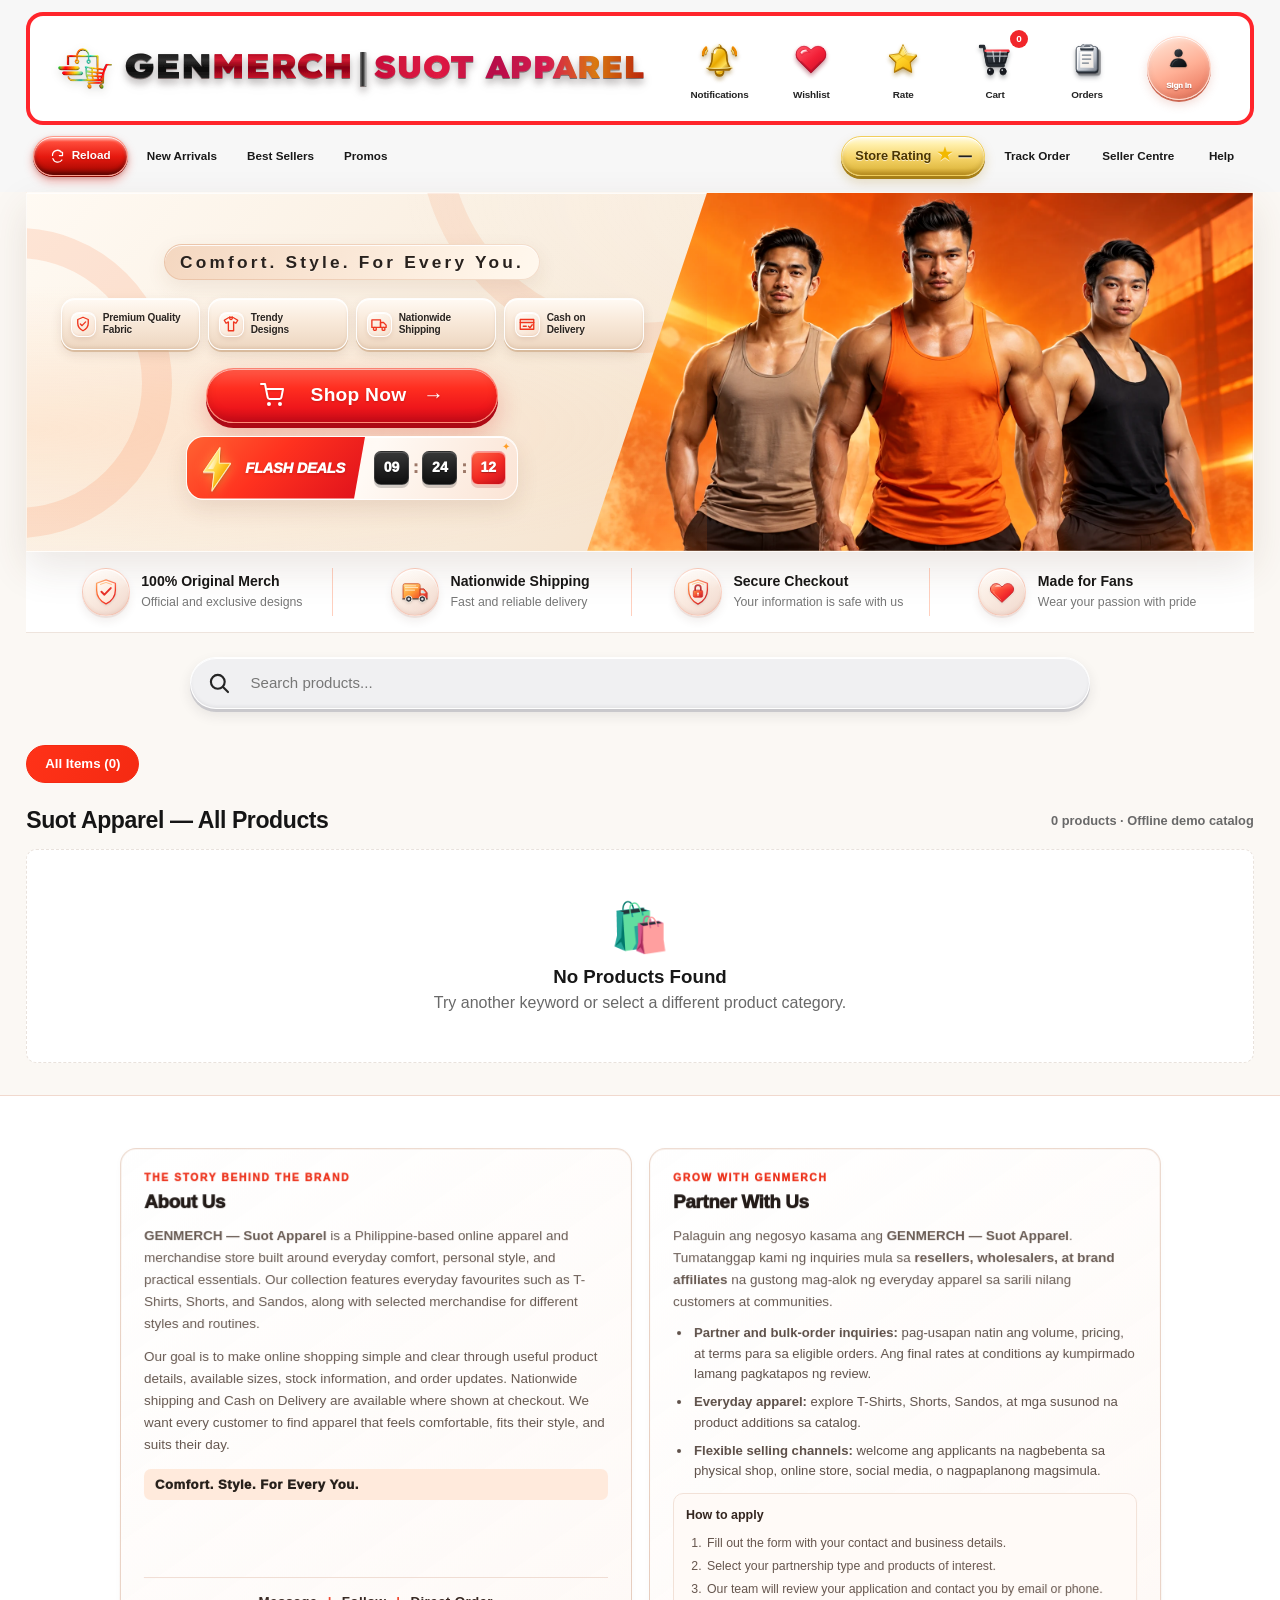
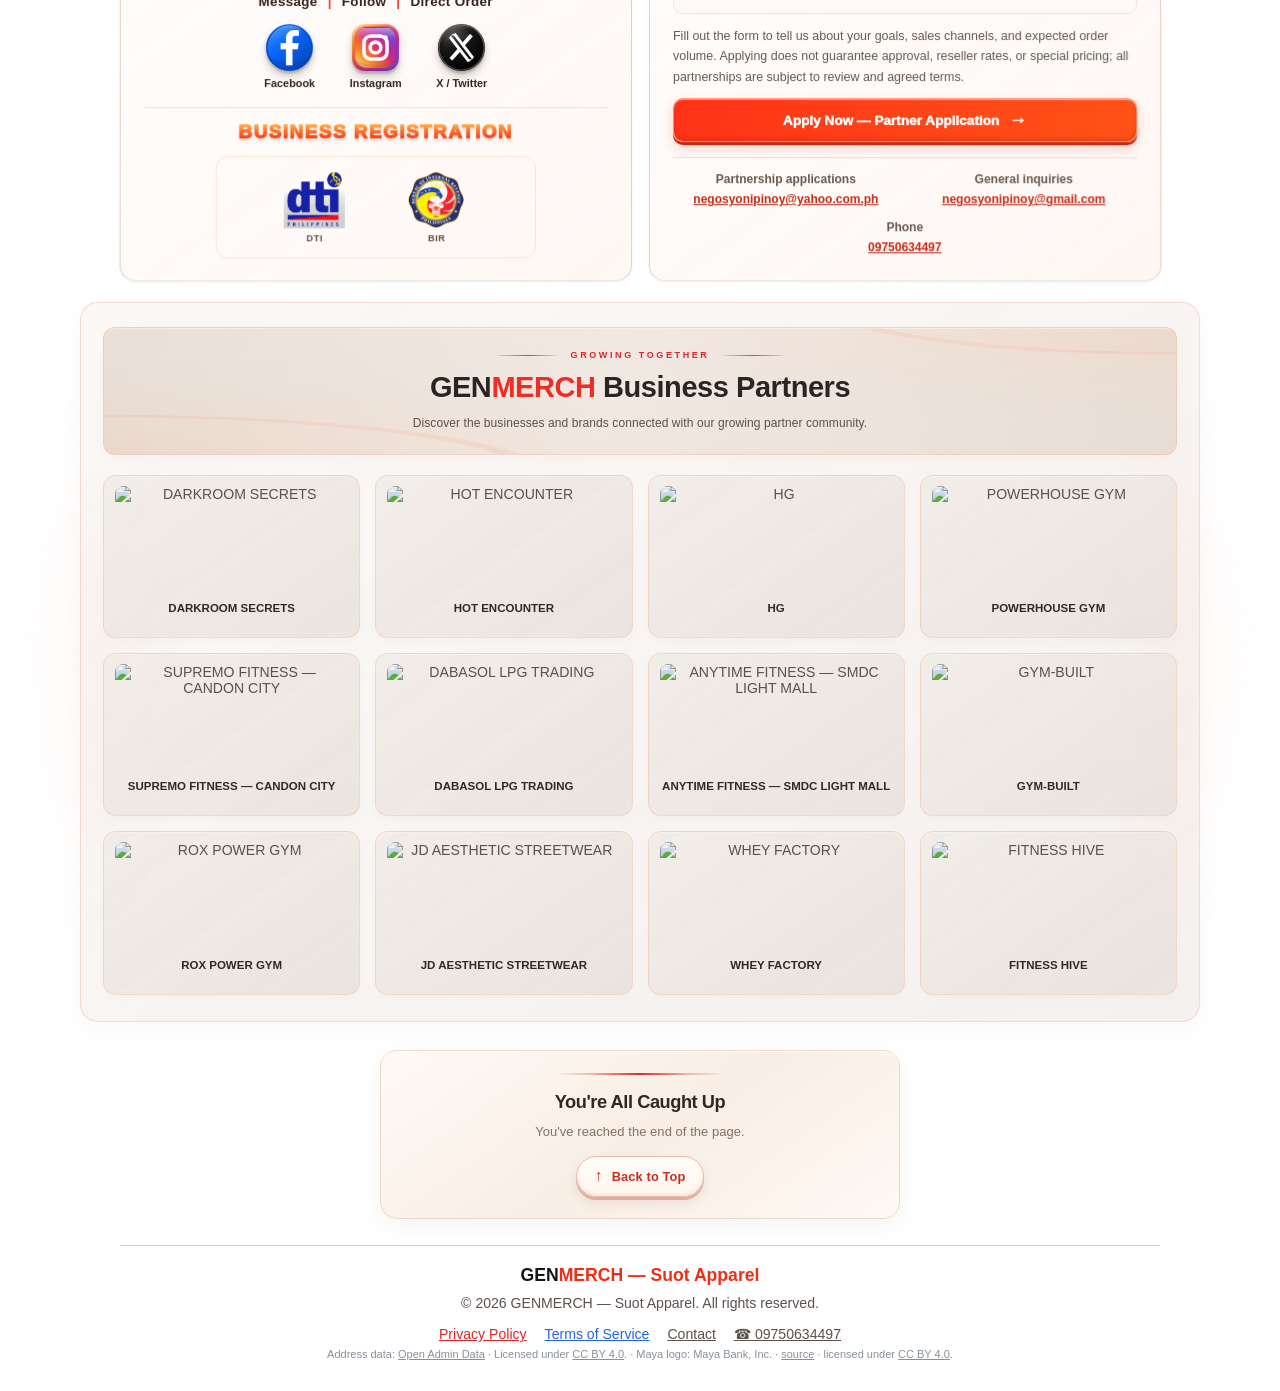
==== commit 140107de: "Show product photos and enlarge images in customer wishlist" ====
--- a/index.html
+++ b/index.html
@@ -46,8 +46,8 @@
   <link rel="apple-touch-icon" sizes="180x180" href="/apple-touch-icon.png?v=20261101-share-1">
   <link rel="preload" as="style" href="/install-flow.css?v=20261030-1" fetchpriority="low" onload="this.onload=null;this.rel='stylesheet'">
   <noscript><link rel="stylesheet" href="/install-flow.css?v=20261030-1"></noscript>
-  <link rel="preload" as="style" href="/customer-account.css?v=20261103-membership-navy-bronze-1" fetchpriority="low" onload="this.onload=null;this.rel='stylesheet'">
-  <noscript><link rel="stylesheet" href="/customer-account.css?v=20261103-membership-navy-bronze-1"></noscript>
+  <link rel="preload" as="style" href="/customer-account.css?v=20261110-wishlist-image-preview-1" fetchpriority="low" onload="this.onload=null;this.rel='stylesheet'">
+  <noscript><link rel="stylesheet" href="/customer-account.css?v=20261110-wishlist-image-preview-1"></noscript>
   <link href="https://fonts.googleapis.com/css2?family=Great+Vibes&display=swap" rel="stylesheet">
   
   
@@ -171,7 +171,7 @@
   <script src="/genmerch-main.js?v=20261103-home-refresh-1" defer fetchpriority="high"></script>
   <script src="/genmerch-form-persistence.js?v=20261103-form-persistence-2" defer></script>
   <script src="/install-flow.js?v=20261030-1" defer></script>
-  <script src="/customer-account.js?v=20261103-home-refresh-1" defer></script>
+  <script src="/customer-account.js?v=20261110-wishlist-image-preview-1" defer></script>
   <script src="/genmerch-interactions.js?v=20261101-hover-wishlist-1" defer></script>
   <script src="/genmerch-mobile-redesign.js?v=20261103-category-picker-centered-2" defer></script>
 </head>
--- a/customer-account.css
+++ b/customer-account.css
@@ -3915,3 +3915,196 @@
   #gmcaOverlay .gmca-membership-track span,
   #gmcaOverlay .gmca-membership-guide>summary span{transition:none}
 }
+
+
+/* GENMERCH customer Wishlist photos and accessible enlarged preview. */
+#gmcaOverlay .gmca-wishlist-row {
+  grid-template-columns: 76px minmax(0, 1fr) max-content !important;
+  align-items: center !important;
+  column-gap: clamp(12px, 2.2vw, 20px) !important;
+}
+#gmcaOverlay .gmca-wishlist-photo-button,
+#gmcaOverlay .gmca-wishlist-photo-placeholder {
+  position: relative;
+  display: grid;
+  place-items: center;
+  flex: 0 0 76px;
+  width: 76px;
+  height: 80px;
+  min-width: 0;
+  padding: 0;
+  overflow: hidden;
+  box-sizing: border-box;
+  border: 1px solid #dce4ef;
+  border-radius: 13px;
+  background: linear-gradient(145deg, #ffffff, #f0f4f9);
+}
+#gmcaOverlay .gmca-wishlist-photo-button {
+  cursor: zoom-in;
+  appearance: none;
+  -webkit-appearance: none;
+  transition: transform .18s ease, box-shadow .18s ease, border-color .18s ease;
+}
+#gmcaOverlay .gmca-wishlist-photo-button:hover,
+#gmcaOverlay .gmca-wishlist-photo-button:focus-visible {
+  border-color: #f26a32;
+  box-shadow: 0 5px 16px rgba(242, 106, 50, .16);
+  outline: none;
+  transform: translateY(-1px);
+}
+#gmcaOverlay .gmca-wishlist-photo-button img {
+  display: block;
+  width: 100%;
+  height: 100%;
+  object-fit: cover;
+  object-position: center;
+}
+#gmcaOverlay .gmca-wishlist-photo-zoom {
+  position: absolute;
+  right: 5px;
+  bottom: 5px;
+  display: grid;
+  place-items: center;
+  width: 22px;
+  height: 22px;
+  border: 1px solid rgba(255,255,255,.85);
+  border-radius: 50%;
+  background: rgba(20, 30, 48, .78);
+  color: #fff;
+  font-size: 16px;
+  line-height: 1;
+}
+#gmcaOverlay .gmca-wishlist-photo-placeholder {
+  color: #8090a6;
+  font-size: 26px;
+}
+#gmcaOverlay .gmca-wishlist-details {
+  min-width: 0;
+}
+.gmca-wishlist-image-preview {
+  position: fixed;
+  inset: 0;
+  z-index: 14050;
+  display: flex;
+  align-items: center;
+  justify-content: center;
+  padding: max(18px, env(safe-area-inset-top)) max(16px, env(safe-area-inset-right)) max(18px, env(safe-area-inset-bottom)) max(16px, env(safe-area-inset-left));
+  box-sizing: border-box;
+  background: rgba(8, 13, 24, .88);
+  -webkit-backdrop-filter: blur(9px);
+  backdrop-filter: blur(9px);
+}
+.gmca-wishlist-image-preview-panel {
+  display: flex;
+  flex-direction: column;
+  width: min(760px, 100%);
+  max-height: 100%;
+  overflow: hidden;
+  border: 1px solid rgba(255,255,255,.7);
+  border-radius: 18px;
+  background: #fff;
+  color: #19243a;
+  box-shadow: 0 28px 80px rgba(0,0,0,.35);
+}
+.gmca-wishlist-image-preview-header {
+  display: flex;
+  align-items: center;
+  justify-content: space-between;
+  gap: 12px;
+  min-height: 54px;
+  padding: 8px 12px 8px 18px;
+  border-bottom: 1px solid #e8edf4;
+  font-weight: 800;
+}
+.gmca-wishlist-image-preview-close {
+  display: grid;
+  place-items: center;
+  flex: 0 0 40px;
+  width: 40px;
+  height: 40px;
+  border: 1px solid #d9e1ec;
+  border-radius: 12px;
+  background: #f7f9fc;
+  color: #27354b;
+  font-size: 27px;
+  line-height: 1;
+  cursor: pointer;
+}
+.gmca-wishlist-image-preview-close:focus-visible {
+  outline: 3px solid rgba(242,106,50,.4);
+  outline-offset: 2px;
+}
+.gmca-wishlist-image-preview-stage {
+  display: grid;
+  place-items: center;
+  min-height: 180px;
+  max-height: calc(100dvh - 150px);
+  padding: 16px;
+  overflow: auto;
+  background: #f2f5f9;
+}
+.gmca-wishlist-image-preview-stage img {
+  display: block;
+  width: auto;
+  height: auto;
+  max-width: 100%;
+  max-height: calc(100dvh - 220px);
+  object-fit: contain;
+  object-position: center;
+  border-radius: 8px;
+}
+.gmca-wishlist-image-preview-caption {
+  margin: 0;
+  padding: 12px 16px 15px;
+  color: #5f6f86;
+  font-size: .9rem;
+  line-height: 1.4;
+  text-align: center;
+  overflow-wrap: anywhere;
+}
+@media (max-width: 600px) {
+  #gmcaOverlay .gmca-wishlist-row {
+    grid-template-columns: 64px minmax(0, 1fr) max-content !important;
+    column-gap: 11px !important;
+  }
+  #gmcaOverlay .gmca-wishlist-photo-button,
+  #gmcaOverlay .gmca-wishlist-photo-placeholder {
+    flex-basis: 64px;
+    width: 64px;
+    height: 70px;
+    border-radius: 11px;
+  }
+  .gmca-wishlist-image-preview {
+    padding: max(10px, env(safe-area-inset-top)) max(10px, env(safe-area-inset-right)) max(10px, env(safe-area-inset-bottom)) max(10px, env(safe-area-inset-left));
+  }
+  .gmca-wishlist-image-preview-panel { border-radius: 14px; }
+  .gmca-wishlist-image-preview-stage {
+    min-height: 130px;
+    padding: 10px;
+  }
+  .gmca-wishlist-image-preview-stage img {
+    max-height: calc(100dvh - 170px);
+  }
+}
+@media (max-width: 380px) {
+  #gmcaOverlay .gmca-wishlist-row {
+    grid-template-columns: 56px minmax(0, 1fr) max-content !important;
+    column-gap: 8px !important;
+  }
+  #gmcaOverlay .gmca-wishlist-photo-button,
+  #gmcaOverlay .gmca-wishlist-photo-placeholder {
+    flex-basis: 56px;
+    width: 56px;
+    height: 62px;
+  }
+  #gmcaOverlay .gmca-wishlist-photo-zoom {
+    right: 3px;
+    bottom: 3px;
+    width: 19px;
+    height: 19px;
+    font-size: 14px;
+  }
+}
+@media (prefers-reduced-motion: reduce) {
+  #gmcaOverlay .gmca-wishlist-photo-button { transition: none; }
+}
--- a/customer-account.css
+++ b/customer-account.css
@@ -3915,3 +3915,196 @@
   #gmcaOverlay .gmca-membership-track span,
   #gmcaOverlay .gmca-membership-guide>summary span{transition:none}
 }
+
+
+/* GENMERCH customer Wishlist photos and accessible enlarged preview. */
+#gmcaOverlay .gmca-wishlist-row {
+  grid-template-columns: 76px minmax(0, 1fr) max-content !important;
+  align-items: center !important;
+  column-gap: clamp(12px, 2.2vw, 20px) !important;
+}
+#gmcaOverlay .gmca-wishlist-photo-button,
+#gmcaOverlay .gmca-wishlist-photo-placeholder {
+  position: relative;
+  display: grid;
+  place-items: center;
+  flex: 0 0 76px;
+  width: 76px;
+  height: 80px;
+  min-width: 0;
+  padding: 0;
+  overflow: hidden;
+  box-sizing: border-box;
+  border: 1px solid #dce4ef;
+  border-radius: 13px;
+  background: linear-gradient(145deg, #ffffff, #f0f4f9);
+}
+#gmcaOverlay .gmca-wishlist-photo-button {
+  cursor: zoom-in;
+  appearance: none;
+  -webkit-appearance: none;
+  transition: transform .18s ease, box-shadow .18s ease, border-color .18s ease;
+}
+#gmcaOverlay .gmca-wishlist-photo-button:hover,
+#gmcaOverlay .gmca-wishlist-photo-button:focus-visible {
+  border-color: #f26a32;
+  box-shadow: 0 5px 16px rgba(242, 106, 50, .16);
+  outline: none;
+  transform: translateY(-1px);
+}
+#gmcaOverlay .gmca-wishlist-photo-button img {
+  display: block;
+  width: 100%;
+  height: 100%;
+  object-fit: cover;
+  object-position: center;
+}
+#gmcaOverlay .gmca-wishlist-photo-zoom {
+  position: absolute;
+  right: 5px;
+  bottom: 5px;
+  display: grid;
+  place-items: center;
+  width: 22px;
+  height: 22px;
+  border: 1px solid rgba(255,255,255,.85);
+  border-radius: 50%;
+  background: rgba(20, 30, 48, .78);
+  color: #fff;
+  font-size: 16px;
+  line-height: 1;
+}
+#gmcaOverlay .gmca-wishlist-photo-placeholder {
+  color: #8090a6;
+  font-size: 26px;
+}
+#gmcaOverlay .gmca-wishlist-details {
+  min-width: 0;
+}
+.gmca-wishlist-image-preview {
+  position: fixed;
+  inset: 0;
+  z-index: 14050;
+  display: flex;
+  align-items: center;
+  justify-content: center;
+  padding: max(18px, env(safe-area-inset-top)) max(16px, env(safe-area-inset-right)) max(18px, env(safe-area-inset-bottom)) max(16px, env(safe-area-inset-left));
+  box-sizing: border-box;
+  background: rgba(8, 13, 24, .88);
+  -webkit-backdrop-filter: blur(9px);
+  backdrop-filter: blur(9px);
+}
+.gmca-wishlist-image-preview-panel {
+  display: flex;
+  flex-direction: column;
+  width: min(760px, 100%);
+  max-height: 100%;
+  overflow: hidden;
+  border: 1px solid rgba(255,255,255,.7);
+  border-radius: 18px;
+  background: #fff;
+  color: #19243a;
+  box-shadow: 0 28px 80px rgba(0,0,0,.35);
+}
+.gmca-wishlist-image-preview-header {
+  display: flex;
+  align-items: center;
+  justify-content: space-between;
+  gap: 12px;
+  min-height: 54px;
+  padding: 8px 12px 8px 18px;
+  border-bottom: 1px solid #e8edf4;
+  font-weight: 800;
+}
+.gmca-wishlist-image-preview-close {
+  display: grid;
+  place-items: center;
+  flex: 0 0 40px;
+  width: 40px;
+  height: 40px;
+  border: 1px solid #d9e1ec;
+  border-radius: 12px;
+  background: #f7f9fc;
+  color: #27354b;
+  font-size: 27px;
+  line-height: 1;
+  cursor: pointer;
+}
+.gmca-wishlist-image-preview-close:focus-visible {
+  outline: 3px solid rgba(242,106,50,.4);
+  outline-offset: 2px;
+}
+.gmca-wishlist-image-preview-stage {
+  display: grid;
+  place-items: center;
+  min-height: 180px;
+  max-height: calc(100dvh - 150px);
+  padding: 16px;
+  overflow: auto;
+  background: #f2f5f9;
+}
+.gmca-wishlist-image-preview-stage img {
+  display: block;
+  width: auto;
+  height: auto;
+  max-width: 100%;
+  max-height: calc(100dvh - 220px);
+  object-fit: contain;
+  object-position: center;
+  border-radius: 8px;
+}
+.gmca-wishlist-image-preview-caption {
+  margin: 0;
+  padding: 12px 16px 15px;
+  color: #5f6f86;
+  font-size: .9rem;
+  line-height: 1.4;
+  text-align: center;
+  overflow-wrap: anywhere;
+}
+@media (max-width: 600px) {
+  #gmcaOverlay .gmca-wishlist-row {
+    grid-template-columns: 64px minmax(0, 1fr) max-content !important;
+    column-gap: 11px !important;
+  }
+  #gmcaOverlay .gmca-wishlist-photo-button,
+  #gmcaOverlay .gmca-wishlist-photo-placeholder {
+    flex-basis: 64px;
+    width: 64px;
+    height: 70px;
+    border-radius: 11px;
+  }
+  .gmca-wishlist-image-preview {
+    padding: max(10px, env(safe-area-inset-top)) max(10px, env(safe-area-inset-right)) max(10px, env(safe-area-inset-bottom)) max(10px, env(safe-area-inset-left));
+  }
+  .gmca-wishlist-image-preview-panel { border-radius: 14px; }
+  .gmca-wishlist-image-preview-stage {
+    min-height: 130px;
+    padding: 10px;
+  }
+  .gmca-wishlist-image-preview-stage img {
+    max-height: calc(100dvh - 170px);
+  }
+}
+@media (max-width: 380px) {
+  #gmcaOverlay .gmca-wishlist-row {
+    grid-template-columns: 56px minmax(0, 1fr) max-content !important;
+    column-gap: 8px !important;
+  }
+  #gmcaOverlay .gmca-wishlist-photo-button,
+  #gmcaOverlay .gmca-wishlist-photo-placeholder {
+    flex-basis: 56px;
+    width: 56px;
+    height: 62px;
+  }
+  #gmcaOverlay .gmca-wishlist-photo-zoom {
+    right: 3px;
+    bottom: 3px;
+    width: 19px;
+    height: 19px;
+    font-size: 14px;
+  }
+}
+@media (prefers-reduced-motion: reduce) {
+  #gmcaOverlay .gmca-wishlist-photo-button { transition: none; }
+}
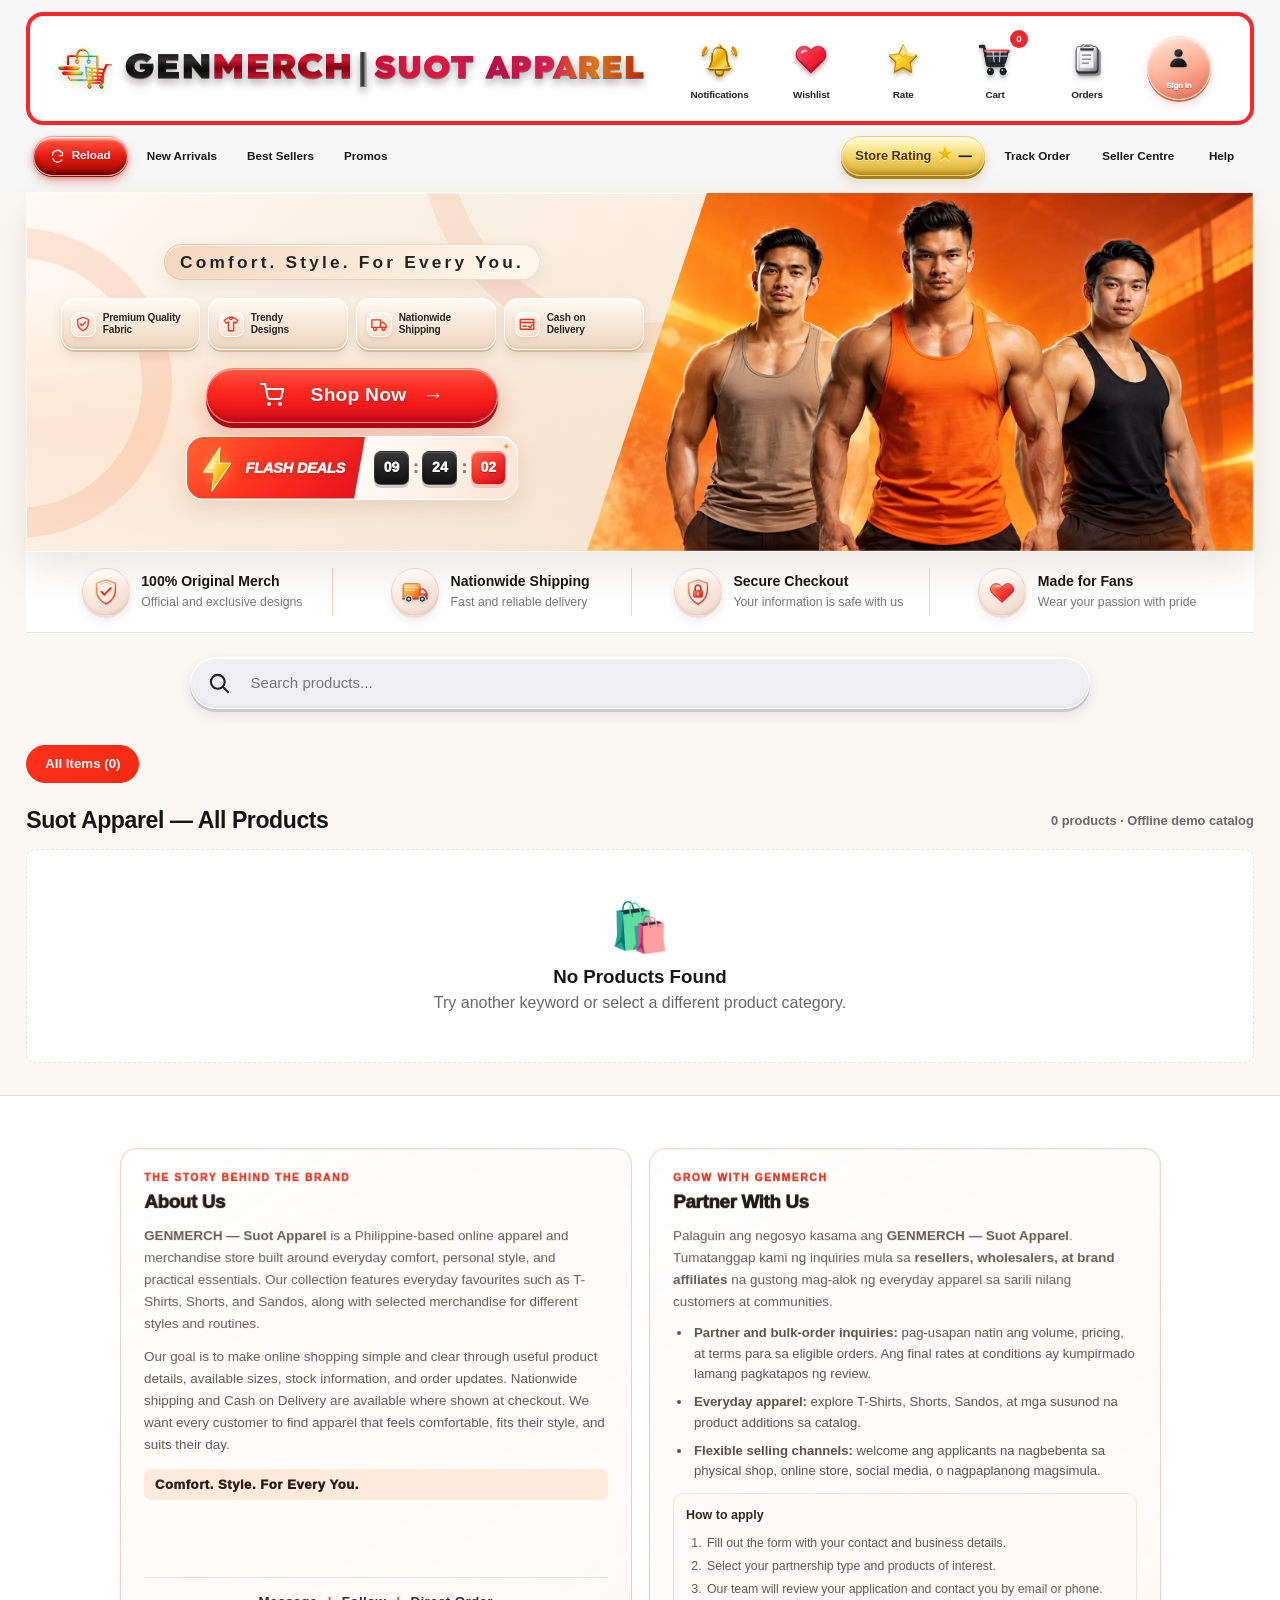
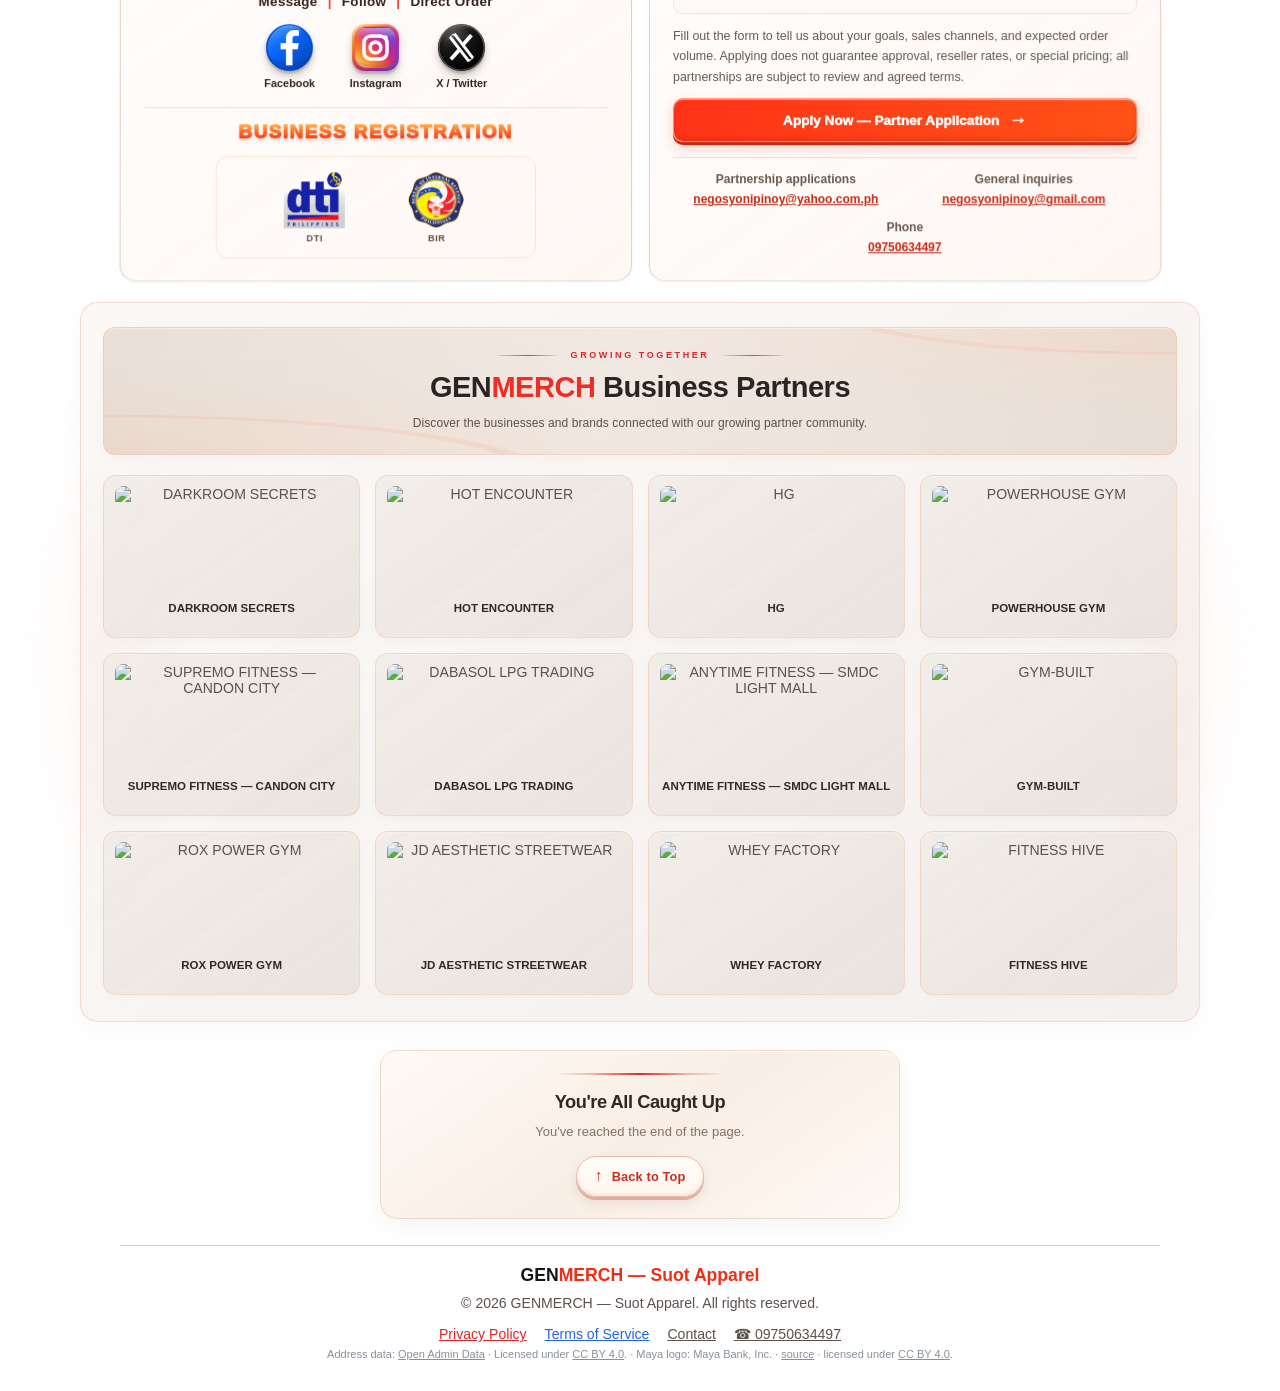
==== commit 2e20cb42: "Fix GENMERCH install and PWA logo with original rainbow cart mark" ====
--- a/index.html
+++ b/index.html
@@ -42,9 +42,9 @@
   <meta name="application-name" content="GENMERCH - Suot Apparel">
   <meta name="apple-mobile-web-app-title" content="GENMERCH - Suot Apparel">
   <meta name="theme-color" content="#ee4d2d">
-  <link rel="manifest" href="/manifest.json?v=20261028-1">
-  <link rel="apple-touch-icon" sizes="180x180" href="/apple-touch-icon.png?v=20261101-share-1">
-  <link rel="preload" as="style" href="/install-flow.css?v=20261030-1" fetchpriority="low" onload="this.onload=null;this.rel='stylesheet'">
+  <link rel="manifest" href="/manifest.json?v=20261111-logo-fix-1">
+  <link rel="apple-touch-icon" sizes="180x180" href="/apple-touch-icon.png?v=20261111-logo-fix-1">
+  <link rel="preload" as="style" href="/install-flow.css?v=20261111-logo-fix-1" fetchpriority="low" onload="this.onload=null;this.rel='stylesheet'">
   <noscript><link rel="stylesheet" href="/install-flow.css?v=20261030-1"></noscript>
   <link rel="preload" as="style" href="/customer-account.css?v=20261110-wishlist-image-preview-1" fetchpriority="low" onload="this.onload=null;this.rel='stylesheet'">
   <noscript><link rel="stylesheet" href="/customer-account.css?v=20261110-wishlist-image-preview-1"></noscript>
@@ -170,7 +170,7 @@
   <script src="https://cdn.jsdelivr.net/npm/@supabase/supabase-js@2" defer></script>
   <script src="/genmerch-main.js?v=20261103-home-refresh-1" defer fetchpriority="high"></script>
   <script src="/genmerch-form-persistence.js?v=20261103-form-persistence-2" defer></script>
-  <script src="/install-flow.js?v=20261030-1" defer></script>
+  <script src="/install-flow.js?v=20261111-logo-fix-1" defer></script>
   <script src="/customer-account.js?v=20261110-wishlist-image-preview-1" defer></script>
   <script src="/genmerch-interactions.js?v=20261101-hover-wishlist-1" defer></script>
   <script src="/genmerch-mobile-redesign.js?v=20261103-category-picker-centered-2" defer></script>
--- a/install-flow.css
+++ b/install-flow.css
@@ -2,8 +2,8 @@
 .gm-install-card{width:min(390px,100%);max-height:calc(100dvh - 40px);overflow:auto;border:1px solid #e5e7eb;border-radius:24px;background:#fff;padding:25px 23px 22px;text-align:center;box-shadow:0 26px 80px rgba(0,0,0,.3);color:#1f2937}
 .gm-install-secured{display:inline-flex;align-items:center;justify-content:center;gap:7px;margin:0 auto 17px;padding:7px 12px;border:1px solid #bbebcb;border-radius:999px;background:#effcf3;color:#166534;font-size:.78rem;font-weight:850;letter-spacing:.02em}
 .gm-install-lock{display:inline-grid;place-items:center;width:19px;height:19px;border-radius:50%;background:#16803d;color:#fff;font-size:.75rem;font-weight:900}
-.gm-install-brand-mark{display:grid;place-items:center;margin:0 auto 16px;width:82px;height:82px;border-radius:23px;overflow:hidden;box-shadow:0 8px 22px rgba(238,77,45,.2)}
-.gm-install-brand-mark img{display:block;width:100%;height:100%;object-fit:cover}
+.gm-install-brand-mark{display:grid;place-items:center;margin:0 auto 16px;width:88px;height:88px;border:1px solid #dce4ee;border-radius:24px;overflow:hidden;background:#fff;box-shadow:0 8px 22px rgba(18,31,53,.10)}
+.gm-install-brand-mark img{display:block;width:100%;height:100%;object-fit:contain;background:#fff}
 .gm-install-card h2{margin:0 auto 10px;max-width:310px;font-size:1.28rem;line-height:1.25;font-weight:900;letter-spacing:-.025em;color:#171717}
 .gm-install-card p{margin:0 auto 20px;max-width:315px;color:#5d6470;font-size:.9rem;line-height:1.55}
 .gm-install-card .gm-install-note{margin-top:-6px;margin-bottom:18px;font-size:.8rem;color:#8a3a28}
--- a/install-flow.css
+++ b/install-flow.css
@@ -2,8 +2,8 @@
 .gm-install-card{width:min(390px,100%);max-height:calc(100dvh - 40px);overflow:auto;border:1px solid #e5e7eb;border-radius:24px;background:#fff;padding:25px 23px 22px;text-align:center;box-shadow:0 26px 80px rgba(0,0,0,.3);color:#1f2937}
 .gm-install-secured{display:inline-flex;align-items:center;justify-content:center;gap:7px;margin:0 auto 17px;padding:7px 12px;border:1px solid #bbebcb;border-radius:999px;background:#effcf3;color:#166534;font-size:.78rem;font-weight:850;letter-spacing:.02em}
 .gm-install-lock{display:inline-grid;place-items:center;width:19px;height:19px;border-radius:50%;background:#16803d;color:#fff;font-size:.75rem;font-weight:900}
-.gm-install-brand-mark{display:grid;place-items:center;margin:0 auto 16px;width:82px;height:82px;border-radius:23px;overflow:hidden;box-shadow:0 8px 22px rgba(238,77,45,.2)}
-.gm-install-brand-mark img{display:block;width:100%;height:100%;object-fit:cover}
+.gm-install-brand-mark{display:grid;place-items:center;margin:0 auto 16px;width:88px;height:88px;border:1px solid #dce4ee;border-radius:24px;overflow:hidden;background:#fff;box-shadow:0 8px 22px rgba(18,31,53,.10)}
+.gm-install-brand-mark img{display:block;width:100%;height:100%;object-fit:contain;background:#fff}
 .gm-install-card h2{margin:0 auto 10px;max-width:310px;font-size:1.28rem;line-height:1.25;font-weight:900;letter-spacing:-.025em;color:#171717}
 .gm-install-card p{margin:0 auto 20px;max-width:315px;color:#5d6470;font-size:.9rem;line-height:1.55}
 .gm-install-card .gm-install-note{margin-top:-6px;margin-bottom:18px;font-size:.8rem;color:#8a3a28}
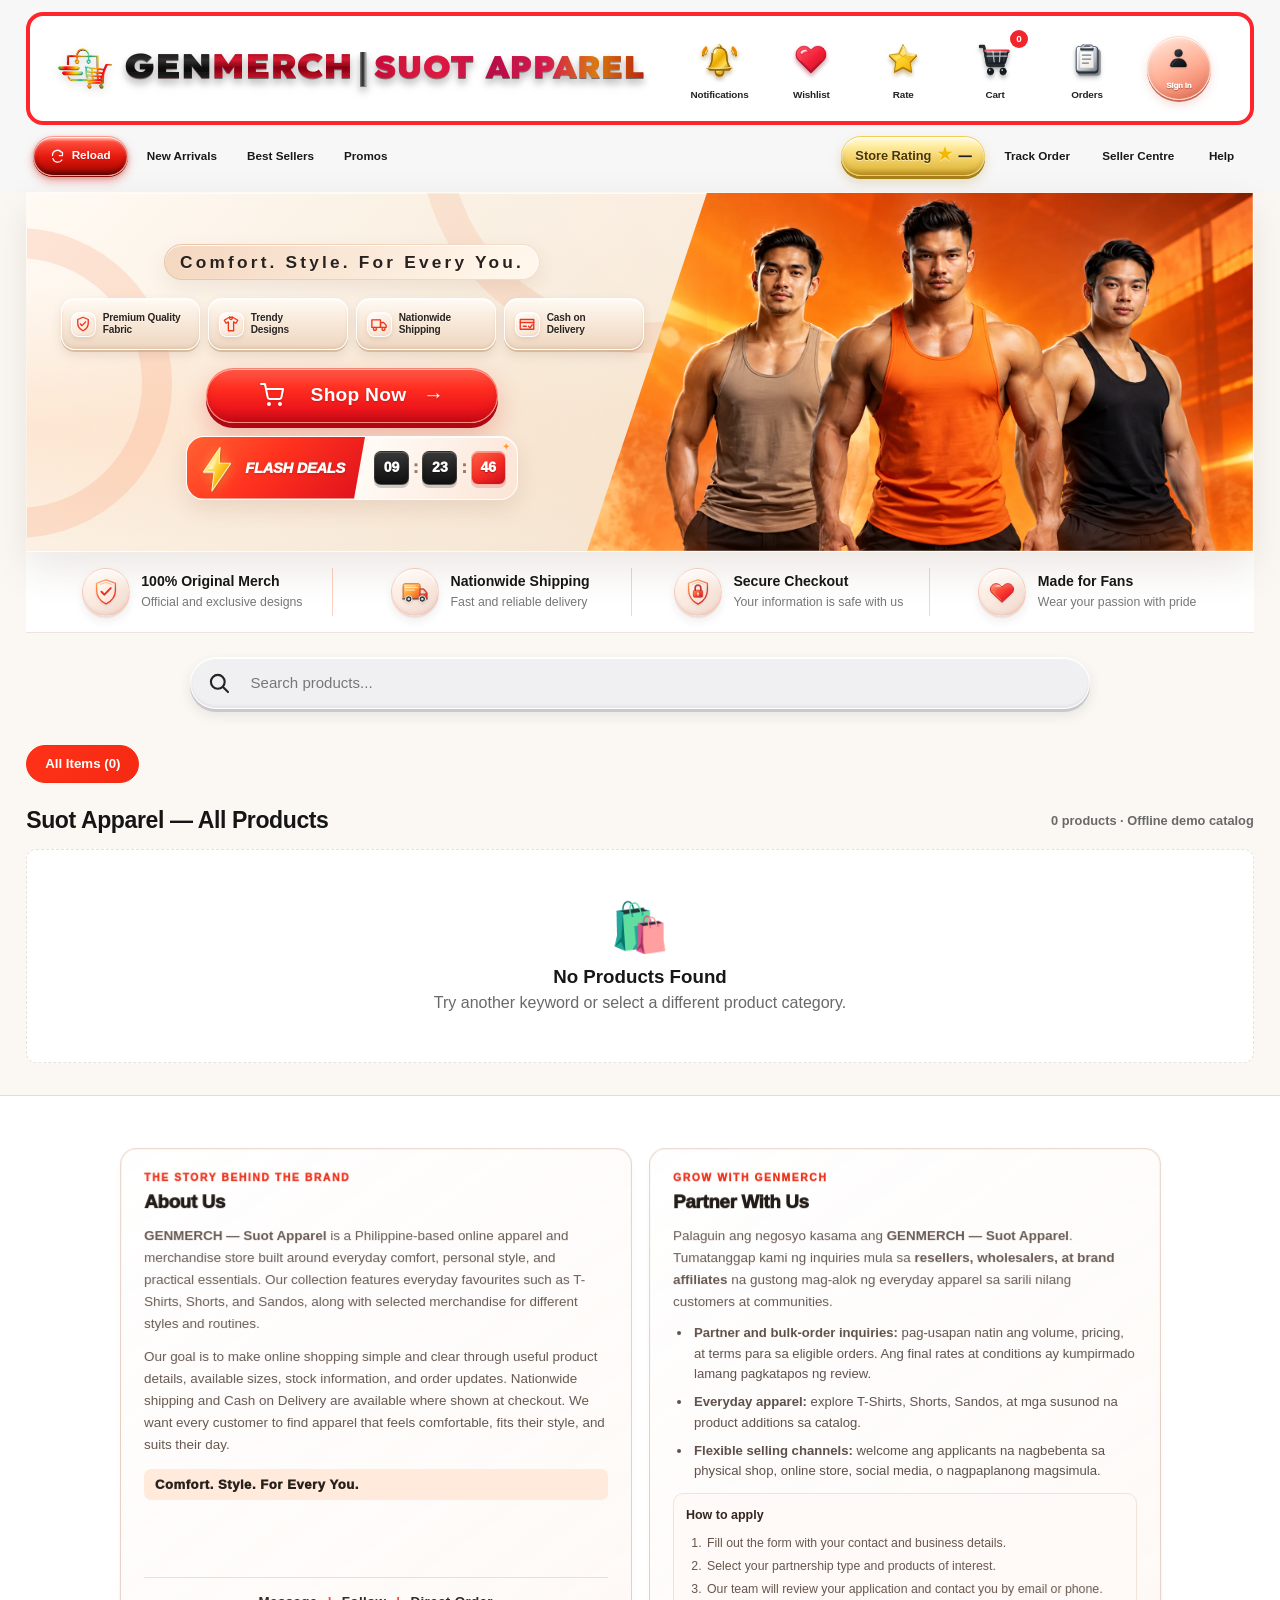
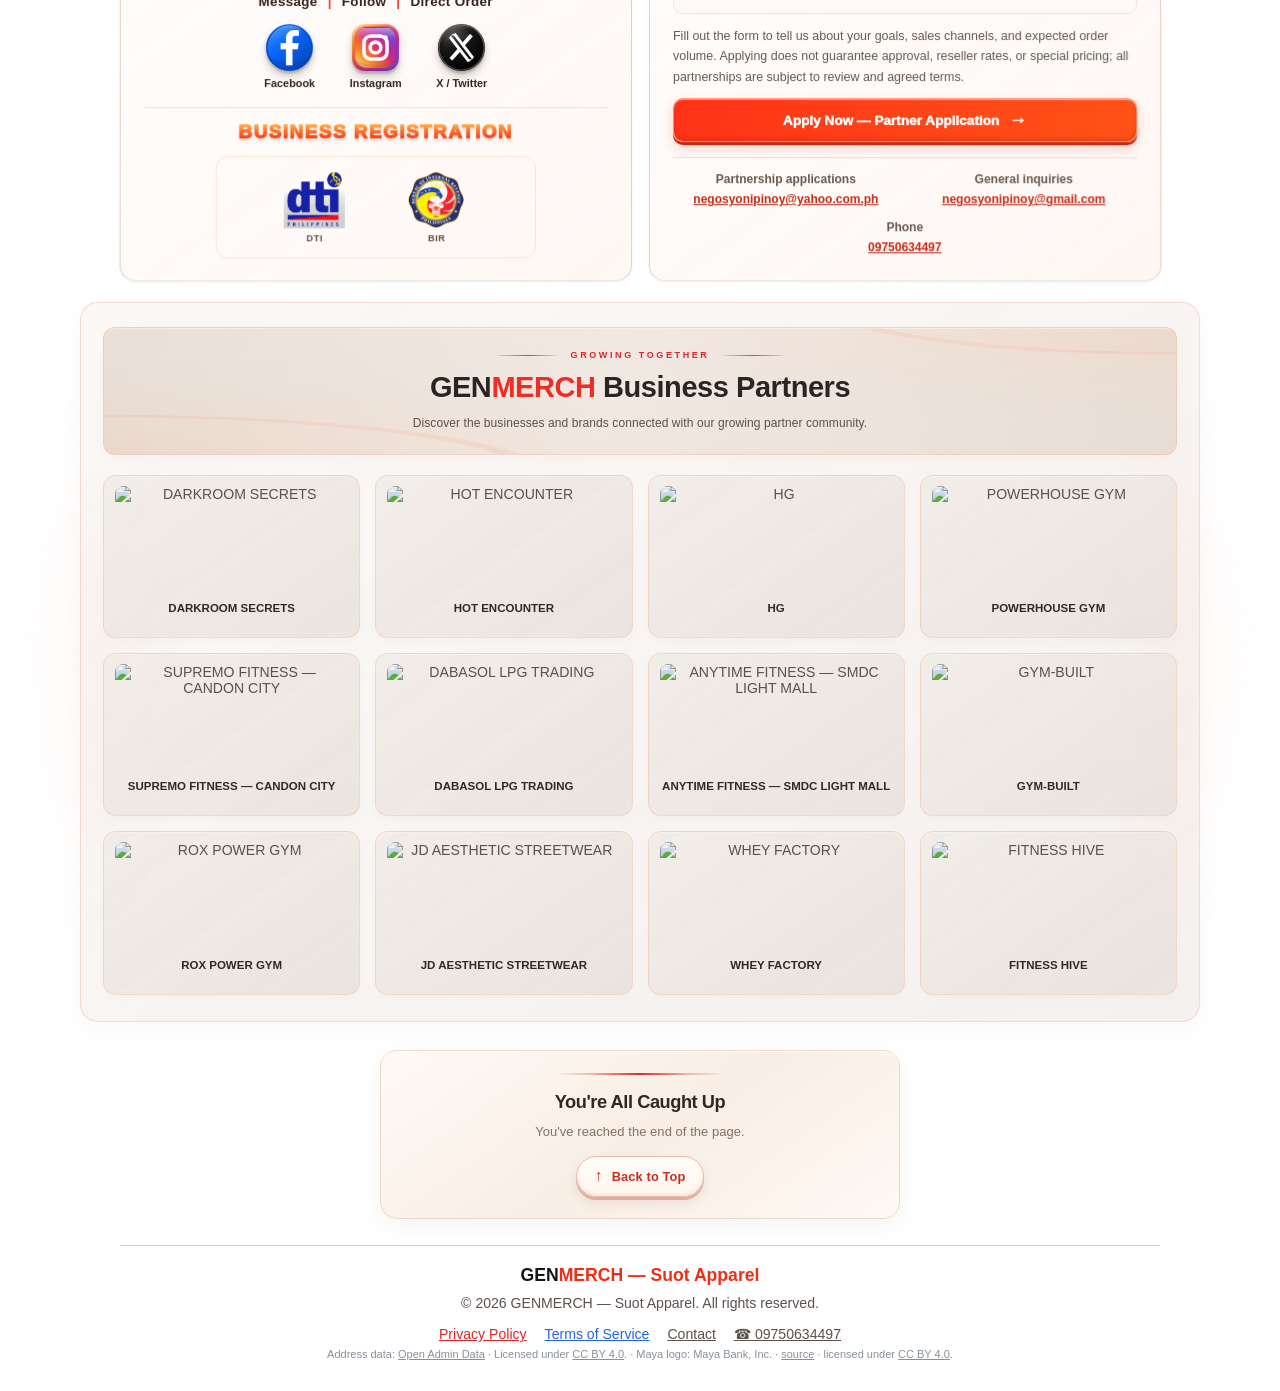
==== commit 845f4fa2: "Use full GENMERCH badge for installed app icon; preserve basket-only QR mark" ====
--- a/index.html
+++ b/index.html
@@ -42,10 +42,10 @@
   <meta name="application-name" content="GENMERCH - Suot Apparel">
   <meta name="apple-mobile-web-app-title" content="GENMERCH - Suot Apparel">
   <meta name="theme-color" content="#ee4d2d">
-  <link rel="manifest" href="/manifest.json?v=20261111-logo-fix-1">
-  <link rel="apple-touch-icon" sizes="180x180" href="/apple-touch-icon.png?v=20261111-logo-fix-1">
-  <link rel="preload" as="style" href="/install-flow.css?v=20261111-logo-fix-1" fetchpriority="low" onload="this.onload=null;this.rel='stylesheet'">
-  <noscript><link rel="stylesheet" href="/install-flow.css?v=20261030-1"></noscript>
+  <link rel="manifest" href="/manifest.json?v=20261111-brand-full-badge-2">
+  <link rel="apple-touch-icon" sizes="180x180" href="/apple-touch-icon.png?v=20261111-brand-full-badge-2">
+  <link rel="preload" as="style" href="/install-flow.css?v=20261111-brand-full-badge-2" fetchpriority="low" onload="this.onload=null;this.rel='stylesheet'">
+  <noscript><link rel="stylesheet" href="/install-flow.css?v=20261111-brand-full-badge-2"></noscript>
   <link rel="preload" as="style" href="/customer-account.css?v=20261110-wishlist-image-preview-1" fetchpriority="low" onload="this.onload=null;this.rel='stylesheet'">
   <noscript><link rel="stylesheet" href="/customer-account.css?v=20261110-wishlist-image-preview-1"></noscript>
   <link href="https://fonts.googleapis.com/css2?family=Great+Vibes&display=swap" rel="stylesheet">
@@ -170,7 +170,7 @@
   <script src="https://cdn.jsdelivr.net/npm/@supabase/supabase-js@2" defer></script>
   <script src="/genmerch-main.js?v=20261103-home-refresh-1" defer fetchpriority="high"></script>
   <script src="/genmerch-form-persistence.js?v=20261103-form-persistence-2" defer></script>
-  <script src="/install-flow.js?v=20261111-logo-fix-1" defer></script>
+  <script src="/install-flow.js?v=20261111-brand-full-badge-2" defer></script>
   <script src="/customer-account.js?v=20261110-wishlist-image-preview-1" defer></script>
   <script src="/genmerch-interactions.js?v=20261101-hover-wishlist-1" defer></script>
   <script src="/genmerch-mobile-redesign.js?v=20261103-category-picker-centered-2" defer></script>
